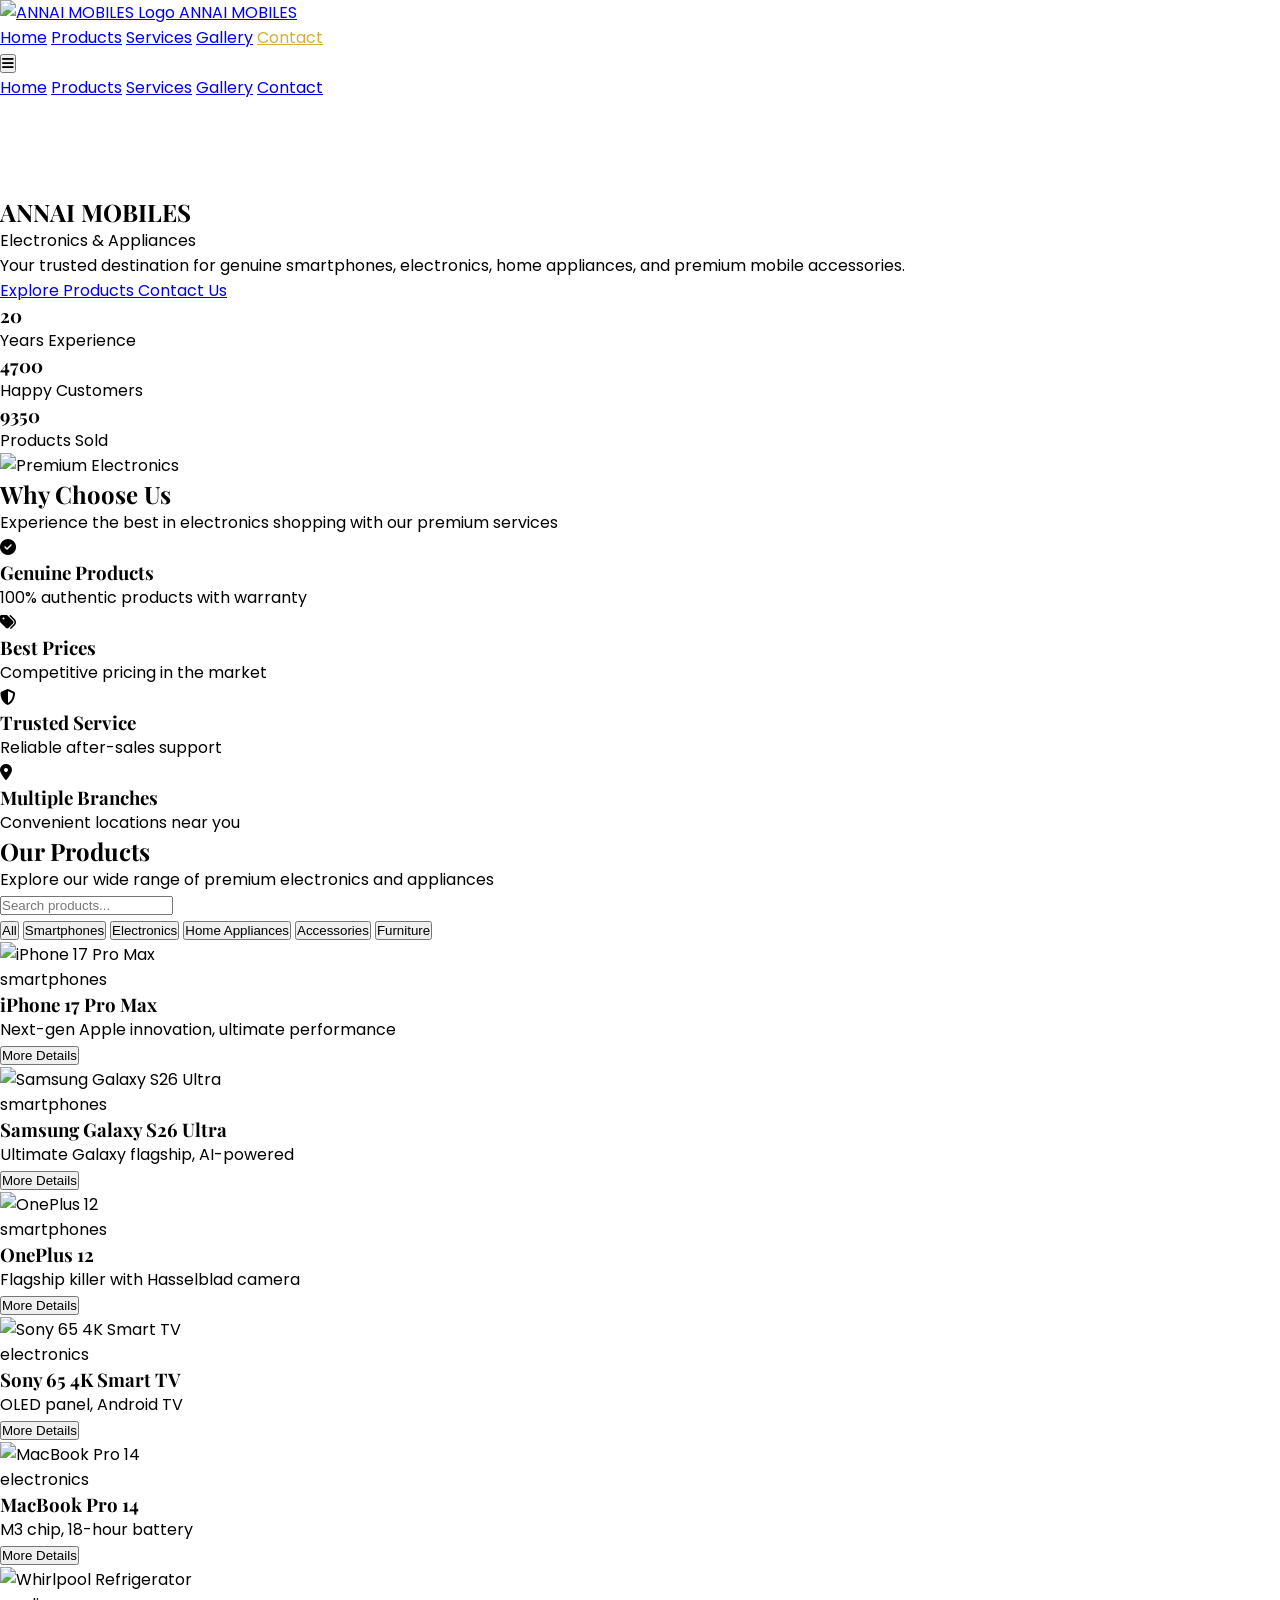
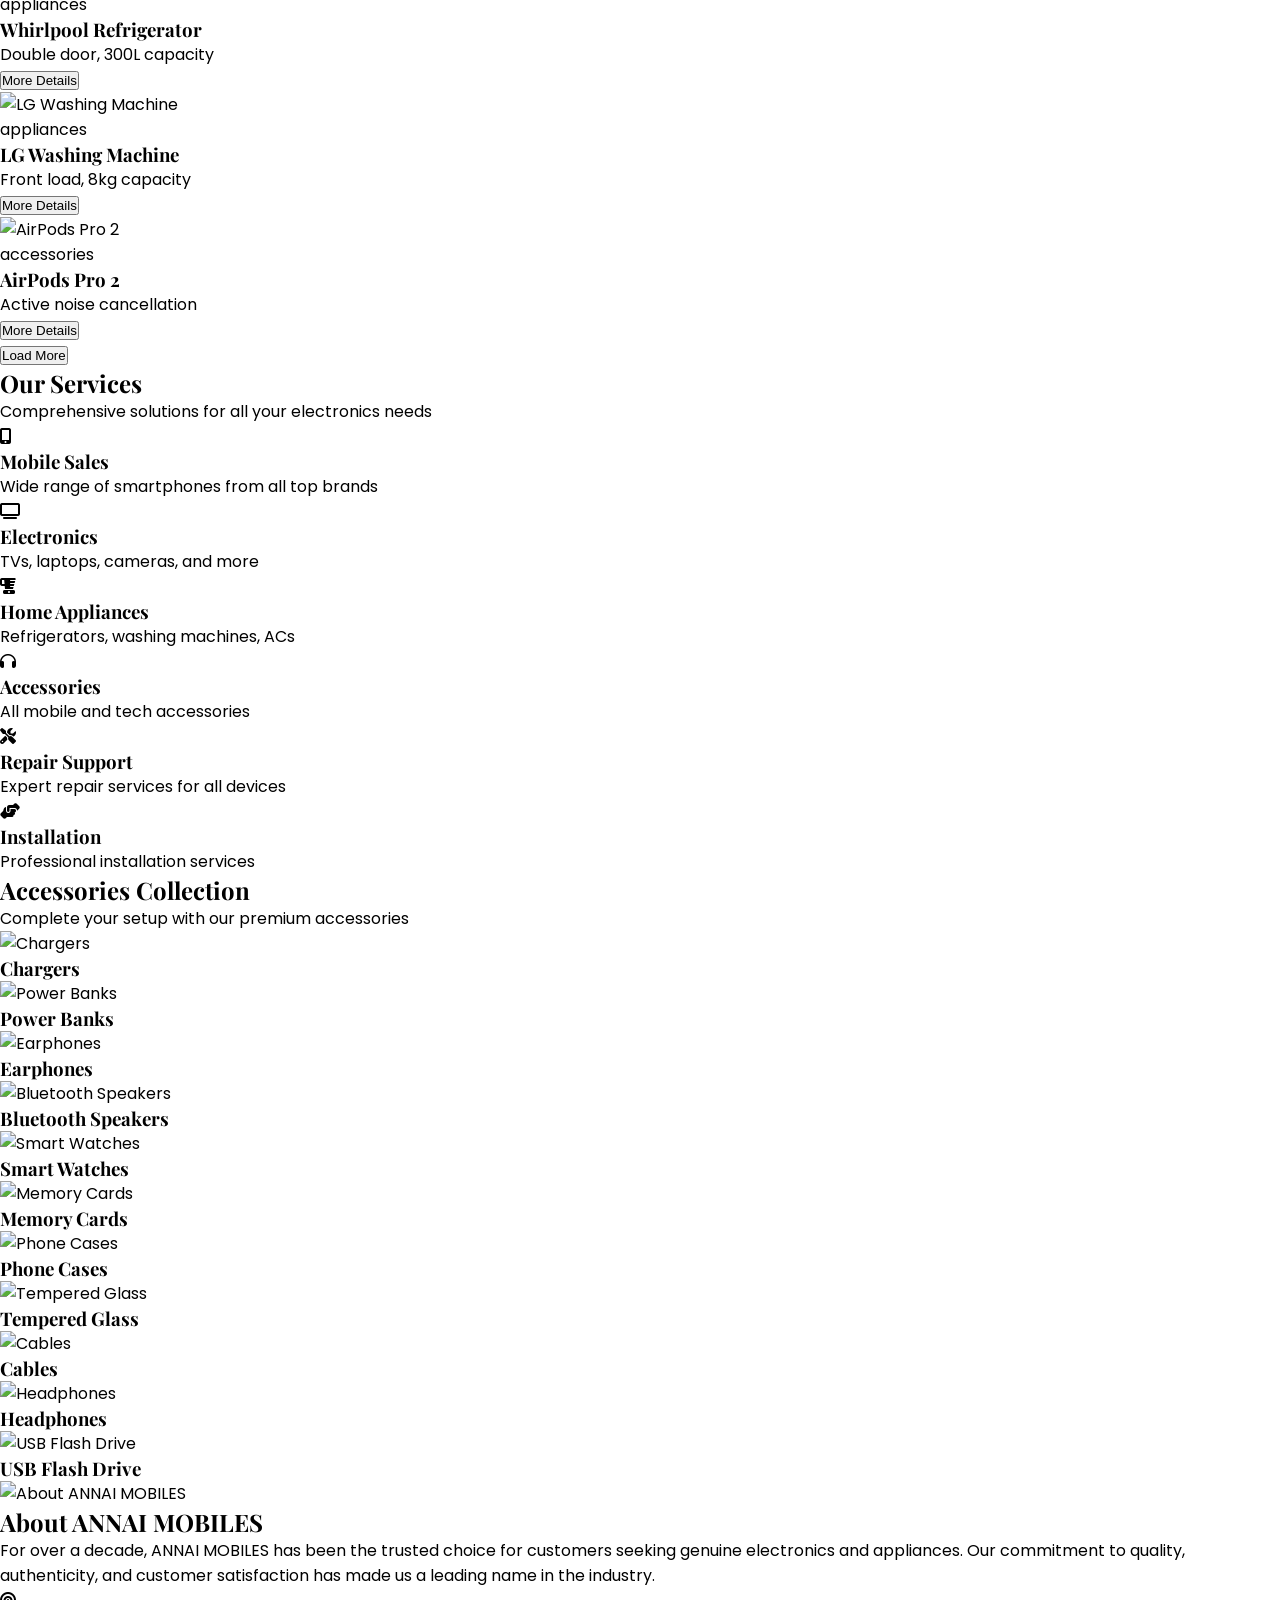
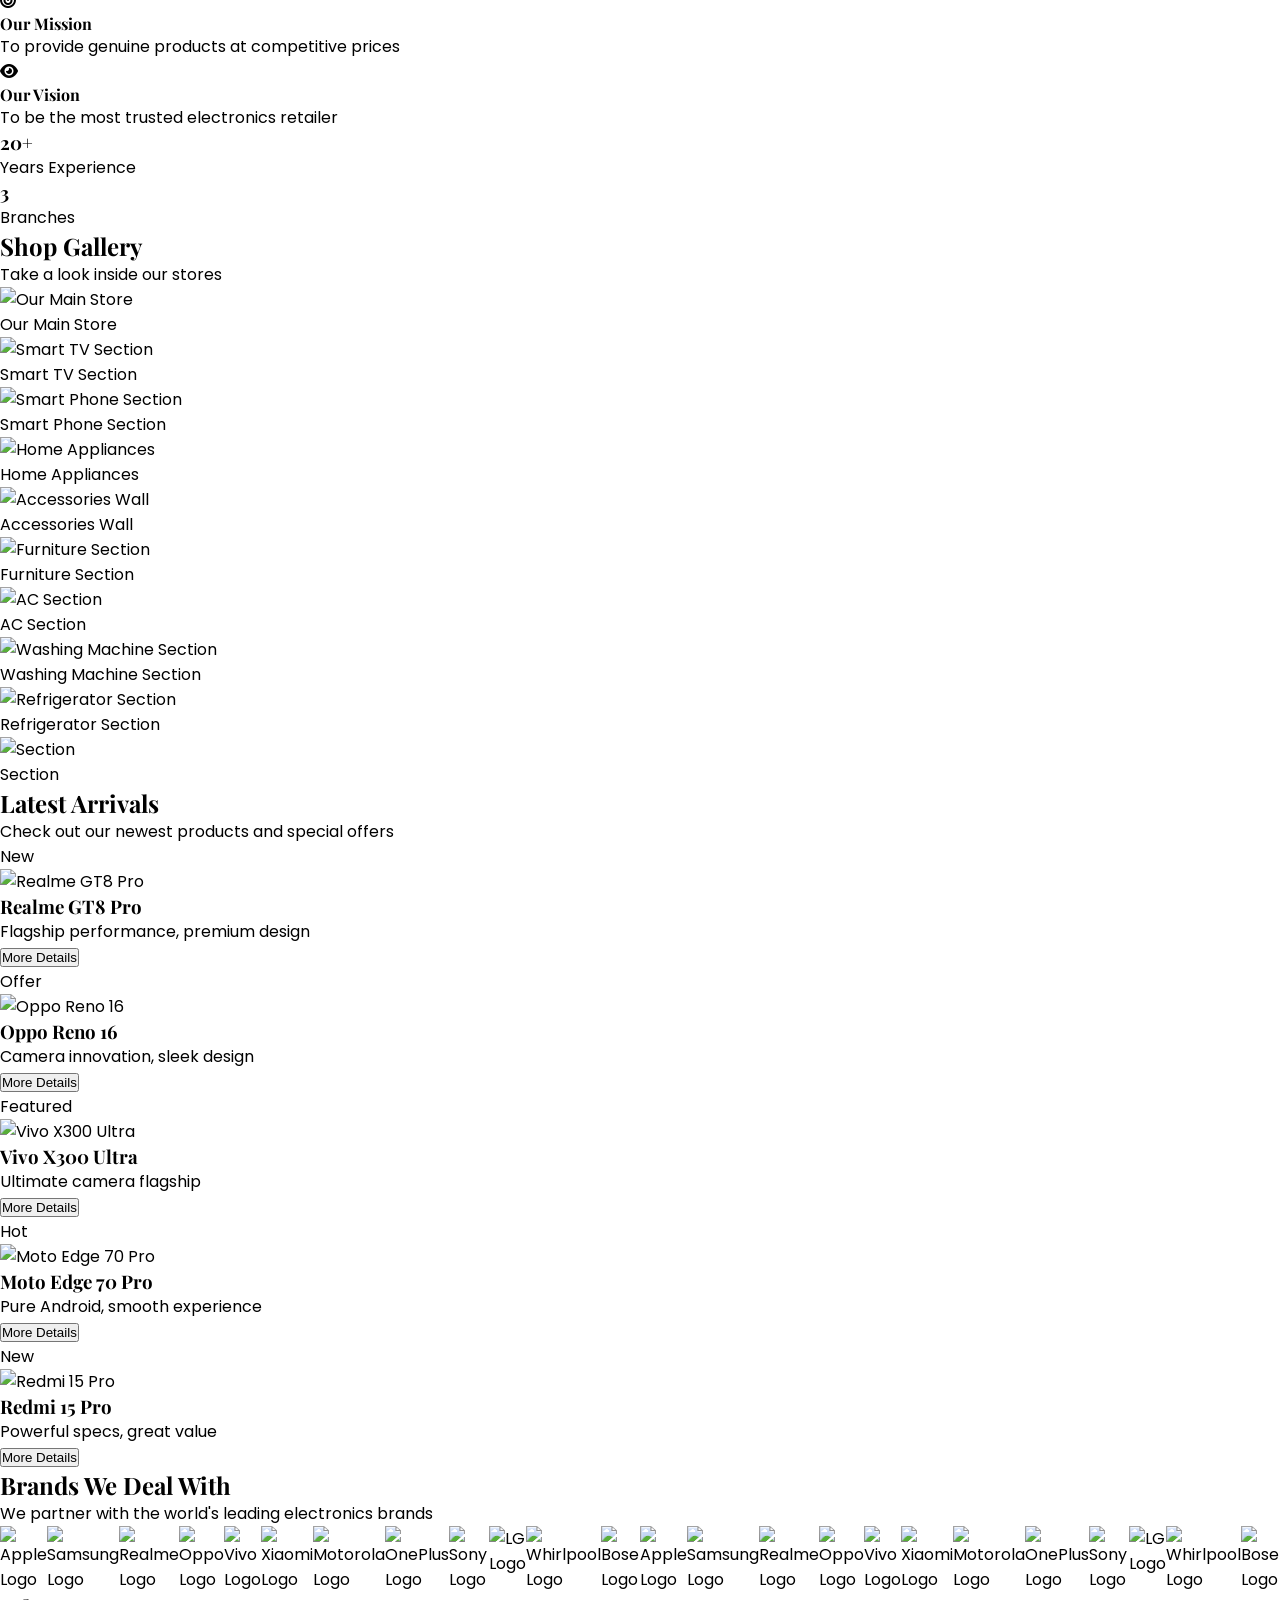
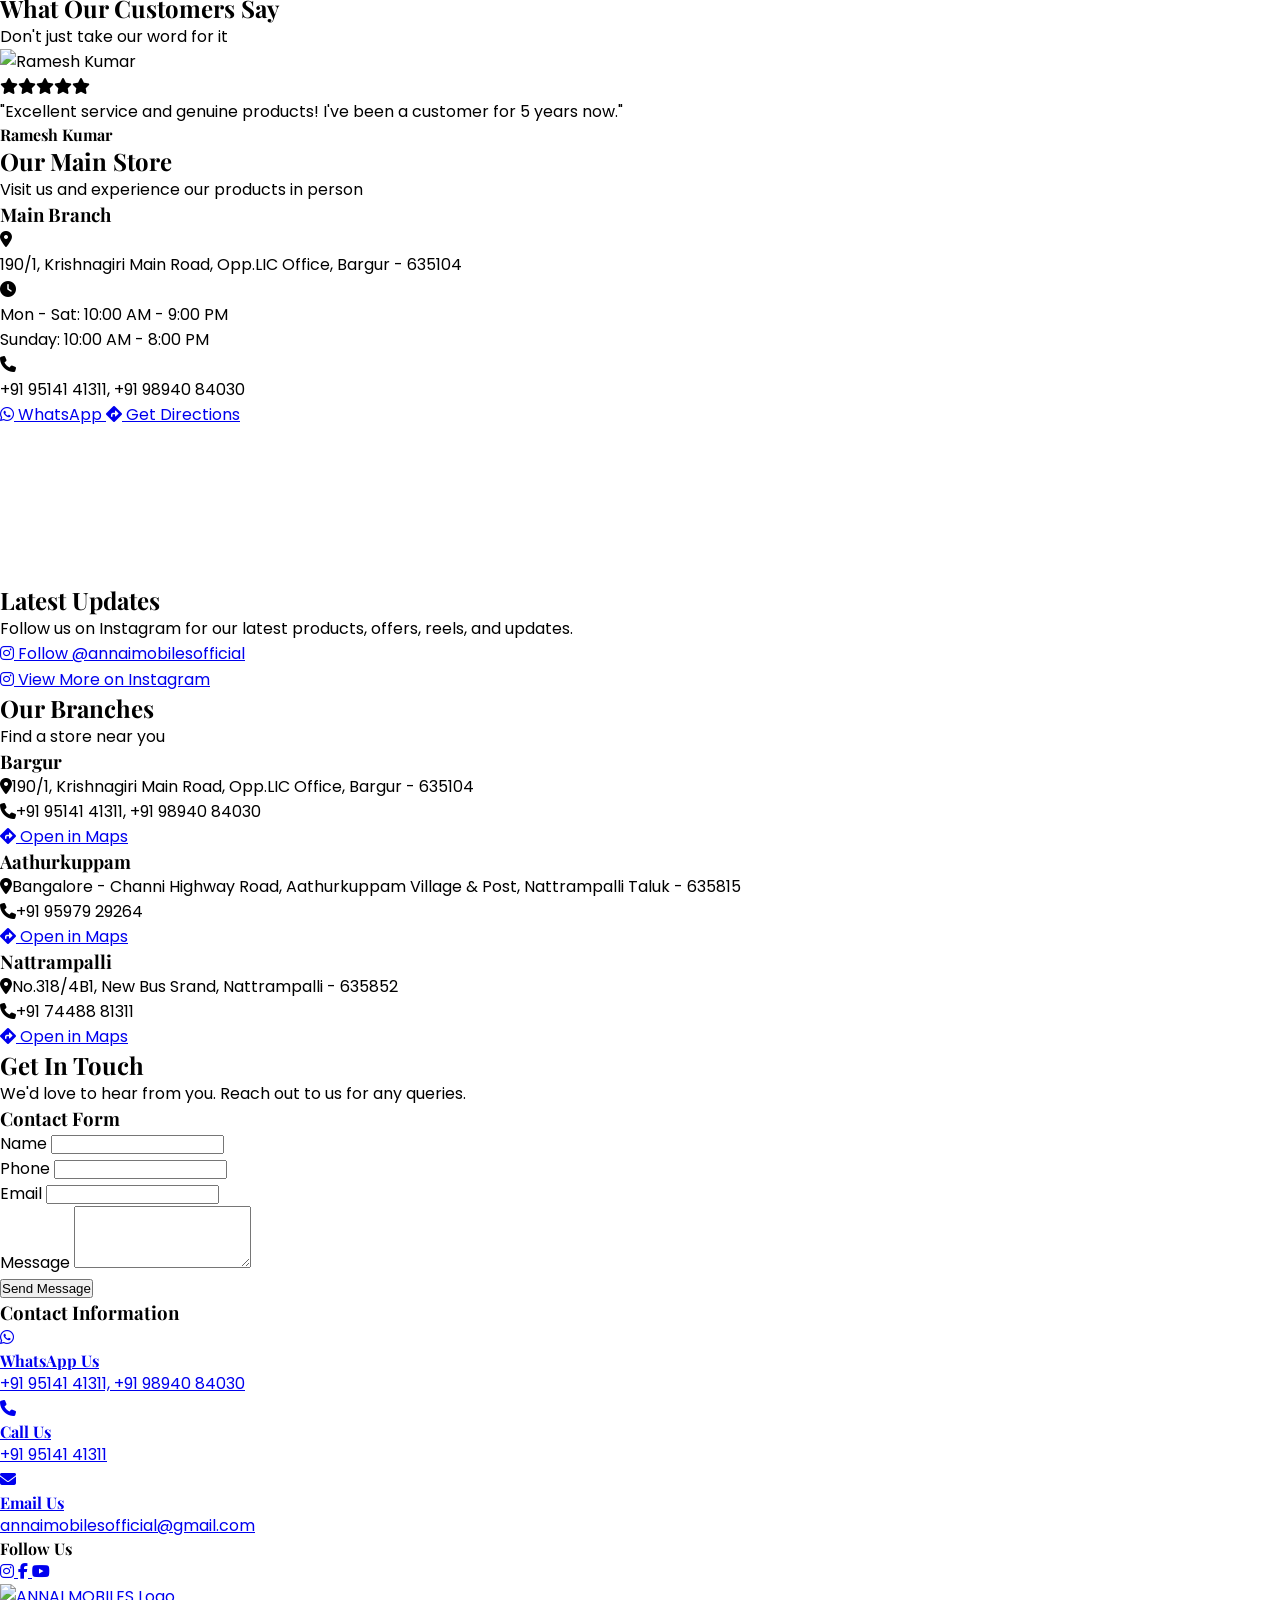
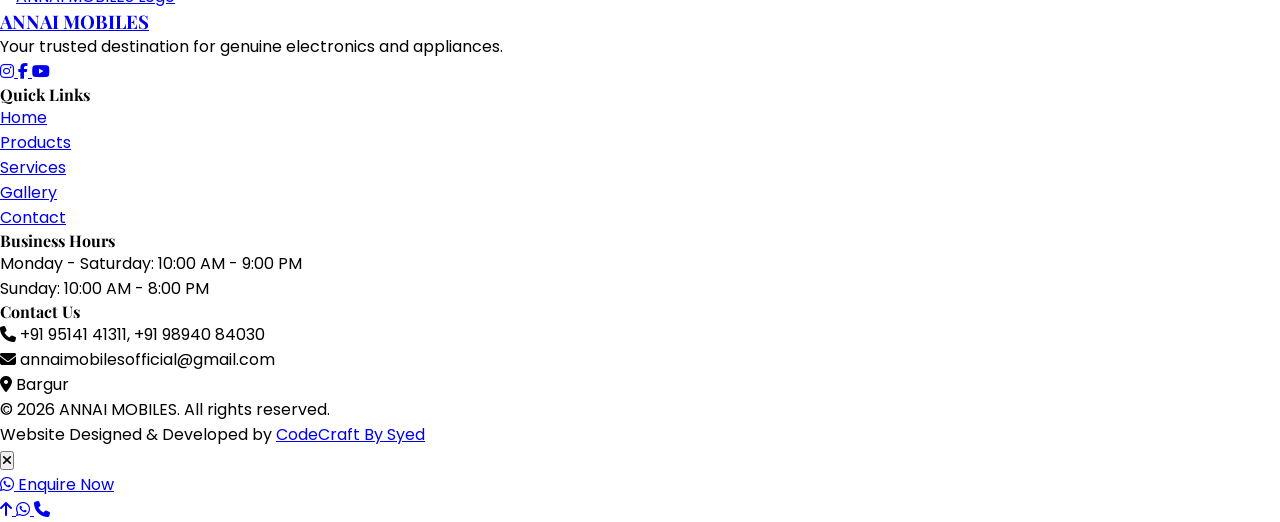
==== index.html @ a3be12f6 "Add files via upload" ====
<!DOCTYPE html>
<html lang="en">
<head>
    <meta charset="UTF-8">
    <meta name="viewport" content="width=device-width, initial-scale=1.0">
    <title>ANNAI MOBILES | Best Smartphones, Electronics & Home Appliances in Bargur</title>
    <meta name="description" content="ANNAI MOBILES is your trusted destination in Bargur for genuine smartphones, electronics, home appliances, furniture, and premium mobile accessories. Visit us today or contact us for the best deals!">
    <meta name="keywords" content="ANNAI MOBILES, smartphones, electronics, home appliances, furniture, mobile accessories, Bargur, Tamil Nadu">
    <meta name="author" content="ANNAI MOBILES">
    <link rel="canonical" href="https://annaimobiles.in/">
    
    <!-- Open Graph (Facebook) Meta Tags -->
    <meta property="og:title" content="ANNAI MOBILES | Best Smartphones, Electronics & Home Appliances in Bargur">
    <meta property="og:description" content="ANNAI MOBILES is your trusted destination in Bargur for genuine smartphones, electronics, home appliances, furniture, and premium mobile accessories.">
    <meta property="og:image" content="https://annaimobiles.in/assets/images/logo/logo.png">
    <meta property="og:url" content="https://annaimobiles.in/">
    <meta property="og:type" content="website">
    <meta property="og:site_name" content="ANNAI MOBILES">
    
    <!-- Twitter Card Meta Tags -->
    <meta name="twitter:card" content="summary_large_image">
    <meta name="twitter:title" content="ANNAI MOBILES | Best Smartphones, Electronics & Home Appliances in Bargur">
    <meta name="twitter:description" content="ANNAI MOBILES is your trusted destination in Bargur for genuine smartphones, electronics, home appliances, furniture, and premium mobile accessories.">
    <meta name="twitter:image" content="https://annaimobiles.in/assets/images/logo/logo.png">
    
    <!-- Favicon Tags -->
    <link rel="icon" type="image/png" sizes="32x32" href="assets/images/icons/favicon.ico">
    <link rel="icon" type="image/png" sizes="16x16" href="assets/images/icons/favicon.ico">
    <link rel="shortcut icon" href="assets/images/icons/favicon.ico" type="image/x-icon">
    
    <!-- Tailwind CSS CDN -->
    <script src="https://cdn.tailwindcss.com"></script>

    <link rel="shortcut icon" href="assets/images/icons/favicon.ico" type="image/x-icon">
    
    <!-- Google Fonts -->
    <link rel="preconnect" href="https://fonts.googleapis.com">
    <link rel="preconnect" href="https://fonts.gstatic.com" crossorigin>
    <link href="https://fonts.googleapis.com/css2?family=Playfair+Display:wght@400;500;600;700&family=Poppins:wght@300;400;500;600;700&family=Montserrat:wght@300;400;500;600;700&display=swap" rel="stylesheet">
    
    <!-- AOS Animation -->
    <link href="https://unpkg.com/aos@2.3.1/dist/aos.css" rel="stylesheet">
    
    <!-- SweetAlert2 -->
    <script src="https://cdn.jsdelivr.net/npm/sweetalert2@11"></script>
    
    <!-- Font Awesome for Icons -->
    <link rel="stylesheet" href="https://cdnjs.cloudflare.com/ajax/libs/font-awesome/6.5.1/css/all.min.css">
    
    <!-- Custom CSS -->
    <link rel="stylesheet" href="assets/css/style.css">
    <link rel="stylesheet" href="assets/css/animations.css">
    <link rel="stylesheet" href="assets/css/responsive.css">
    
    <script>
        tailwind.config = {
            theme: {
                extend: {
                    colors: {
                        primary: '#0F4CFF',
                        secondary: '#FFFFFF',
                        accent: '#D4AF37',
                    },
                    fontFamily: {
                        'playfair': ['Playfair Display', 'serif'],
                        'poppins': ['Poppins', 'sans-serif'],
                        'montserrat': ['Montserrat', 'sans-serif'],
                    }
                }
            }
        }
    </script>
</head>
<body class="font-poppins text-gray-800 bg-white overflow-x-hidden">
    <!-- Preloader -->
    <div id="preloader" class="fixed inset-0 bg-white z-50 flex items-center justify-center">
        <div class="text-center">
            <div class="w-16 h-16 border-4 border-primary border-t-accent rounded-full animate-spin mx-auto mb-4"></div>
            <h2 class="font-playfair text-2xl text-primary">ANNAI MOBILES</h2>
        </div>
    </div>

    <!-- Sticky Navigation -->
    <nav id="navbar" class="fixed top-0 left-0 w-full z-40 transition-all duration-300 py-4 bg-primary/95 backdrop-blur-sm">
        <div class="max-w-7xl mx-auto px-4 sm:px-6 lg:px-8">
            <div class="flex items-center justify-between">
                <a href="#home" class="flex items-center gap-3">
                    <!-- Logo Image -->
                    <img src="assets/images/logo/logo.png" alt="ANNAI MOBILES Logo" class="w-10 h-10 sm:w-12 sm:h-12 rounded-full object-cover shadow-md">
                    <span class="font-playfair text-xl sm:text-2xl md:text-3xl font-bold text-white" id="logo-text">ANNAI MOBILES</span>
                </a>
                
                <!-- Desktop Menu -->
                <div class="hidden md:flex items-center gap-8">
                    <a href="#home" class="nav-link text-white font-medium hover:text-accent transition-colors">Home</a>
                    <a href="#products" class="nav-link text-white font-medium hover:text-accent transition-colors">Products</a>
                    <a href="#services" class="nav-link text-white font-medium hover:text-accent transition-colors">Services</a>
                    <a href="#gallery" class="nav-link text-white font-medium hover:text-accent transition-colors">Gallery</a>
                    <a href="#contact" class="nav-link text-white font-medium hover:text-accent transition-colors">Contact</a>
                </div>
                
                <!-- Mobile Hamburger -->
        <button id="hamburger" class="md:hidden text-white text-2xl" aria-label="Open mobile menu" aria-expanded="false">
            <i class="fas fa-bars"></i>
        </button>
            </div>
        </div>
        
        <!-- Mobile Menu -->
        <div id="mobile-menu" class="hidden md:hidden bg-white shadow-lg absolute top-full left-0 w-full">
            <div class="max-w-7xl mx-auto px-4 sm:px-6 lg:px-8 py-4 flex flex-col gap-4">
                <a href="#home" class="nav-link text-primary font-medium hover:text-accent transition-colors">Home</a>
                <a href="#products" class="nav-link text-primary font-medium hover:text-accent transition-colors">Products</a>
                <a href="#services" class="nav-link text-primary font-medium hover:text-accent transition-colors">Services</a>
                <a href="#gallery" class="nav-link text-primary font-medium hover:text-accent transition-colors">Gallery</a>
                <a href="#contact" class="nav-link text-primary font-medium hover:text-accent transition-colors">Contact</a>
            </div>
        </div>
    </nav>

    <!-- Hero Section -->
    <section id="home" class="min-h-screen flex items-center bg-gradient-to-br from-primary via-blue-800 to-blue-900 pt-20 sm:pt-24 lg:pt-28">
        <div class="max-w-7xl mx-auto px-4 sm:px-6 lg:px-8 py-16 sm:py-20 lg:py-24">
            <div class="grid grid-cols-1 lg:grid-cols-2 gap-10 lg:gap-16 items-center">
                <div data-aos="fade-up" data-aos-duration="800">
                    <h1 class="font-playfair text-3xl sm:text-4xl md:text-5xl lg:text-6xl xl:text-7xl font-bold text-white mb-4">ANNAI MOBILES</h1>
                    <p class="text-lg sm:text-xl md:text-2xl text-accent font-medium mb-4 sm:mb-6">Electronics & Appliances</p>
                    <p class="text-white/90 text-sm sm:text-base md:text-lg mb-6 sm:mb-8 max-w-xl">Your trusted destination for genuine smartphones, electronics, home appliances, and premium mobile accessories.</p>
                    <div class="flex flex-col sm:flex-row flex-wrap gap-3 sm:gap-4">
                        <a href="#products" class="w-full sm:w-auto px-6 sm:px-8 py-3 sm:py-4 bg-white text-primary font-semibold rounded-full hover:bg-accent hover:text-white transition-all shadow-lg text-center">
                            Explore Products
                        </a>
                        <a href="#contact" class="w-full sm:w-auto px-6 sm:px-8 py-3 sm:py-4 border-2 border-white text-white font-semibold rounded-full hover:bg-white hover:text-primary transition-all text-center">
                            Contact Us
                        </a>
                    </div>
                    
                    <!-- Statistics -->
                    <div class="grid grid-cols-3 gap-4 sm:gap-6 mt-10 sm:mt-12 lg:mt-16">
                        <div class="text-center">
                            <h3 class="text-2xl sm:text-3xl lg:text-4xl font-bold text-accent counter" data-target="20">0</h3>
                            <p class="text-white/80 text-xs sm:text-sm">Years Experience</p>
                        </div>
                        <div class="text-center">
                            <h3 class="text-2xl sm:text-3xl lg:text-4xl font-bold text-accent counter" data-target="5000">0</h3>
                            <p class="text-white/80 text-xs sm:text-sm">Happy Customers</p>
                        </div>
                        <div class="text-center">
                            <h3 class="text-2xl sm:text-3xl lg:text-4xl font-bold text-accent counter" data-target="10000">0</h3>
                            <p class="text-white/80 text-xs sm:text-sm">Products Sold</p>
                        </div>
                    </div>
                </div>
                
                <!-- Hero Image Placeholder -->
                <div data-aos="fade-left" data-aos-duration="800" class="relative">
                    <div class="bg-white/10 backdrop-blur-lg rounded-3xl p-6 sm:p-8 border border-white/20">
                        <img src="assets/images/hero/hero.png" alt="Premium Electronics" class="rounded-2xl w-full h-auto object-cover" loading="eager">
                    </div>
                </div>
            </div>
        </div>
    </section>

    <!-- Features Section -->
    <section id="features" class="py-16 sm:py-20 lg:py-24 bg-gray-50">
        <div class="max-w-7xl mx-auto px-4 sm:px-6 lg:px-8">
            <h2 data-aos="fade-up" class="font-playfair text-2xl sm:text-3xl md:text-4xl lg:text-5xl font-bold text-center mb-4">Why Choose Us</h2>
            <p data-aos="fade-up" data-aos-delay="100" class="text-gray-600 text-center mb-8 sm:mb-12 max-w-2xl mx-auto text-sm sm:text-base">Experience the best in electronics shopping with our premium services</p>
            
            <div class="grid grid-cols-1 sm:grid-cols-2 lg:grid-cols-4 gap-6 sm:gap-8">
                <div data-aos="zoom-in" data-aos-delay="0" class="bg-white p-8 rounded-2xl shadow-lg hover:shadow-xl transition-all hover:-translate-y-2">
                    <div class="w-16 h-16 bg-primary/10 rounded-full flex items-center justify-center mb-6 mx-auto">
                        <i class="fas fa-check-circle text-3xl text-primary"></i>
                    </div>
                    <h3 class="font-semibold text-xl text-center mb-2">Genuine Products</h3>
                    <p class="text-gray-600 text-center">100% authentic products with warranty</p>
                </div>
                
                <div data-aos="zoom-in" data-aos-delay="100" class="bg-white p-8 rounded-2xl shadow-lg hover:shadow-xl transition-all hover:-translate-y-2">
                    <div class="w-16 h-16 bg-primary/10 rounded-full flex items-center justify-center mb-6 mx-auto">
                        <i class="fas fa-tags text-3xl text-primary"></i>
                    </div>
                    <h3 class="font-semibold text-xl text-center mb-2">Best Prices</h3>
                    <p class="text-gray-600 text-center">Competitive pricing in the market</p>
                </div>
                
                <div data-aos="zoom-in" data-aos-delay="200" class="bg-white p-8 rounded-2xl shadow-lg hover:shadow-xl transition-all hover:-translate-y-2">
                    <div class="w-16 h-16 bg-primary/10 rounded-full flex items-center justify-center mb-6 mx-auto">
                        <i class="fas fa-shield-alt text-3xl text-primary"></i>
                    </div>
                    <h3 class="font-semibold text-xl text-center mb-2">Trusted Service</h3>
                    <p class="text-gray-600 text-center">Reliable after-sales support</p>
                </div>
                
                <div data-aos="zoom-in" data-aos-delay="300" class="bg-white p-8 rounded-2xl shadow-lg hover:shadow-xl transition-all hover:-translate-y-2">
                    <div class="w-16 h-16 bg-primary/10 rounded-full flex items-center justify-center mb-6 mx-auto">
                        <i class="fas fa-map-marker-alt text-3xl text-primary"></i>
                    </div>
                    <h3 class="font-semibold text-xl text-center mb-2">Multiple Branches</h3>
                    <p class="text-gray-600 text-center">Convenient locations near you</p>
                </div>
            </div>
        </div>
    </section>

    <!-- Products Section -->
    <section id="products" class="py-16 sm:py-20 lg:py-24">
        <div class="max-w-7xl mx-auto px-4 sm:px-6 lg:px-8">
            <h2 data-aos="fade-up" class="font-playfair text-2xl sm:text-3xl md:text-4xl lg:text-5xl font-bold text-center mb-4">Our Products</h2>
            <p data-aos="fade-up" data-aos-delay="100" class="text-gray-600 text-center mb-8 sm:mb-12 max-w-2xl mx-auto text-sm sm:text-base">Explore our wide range of premium electronics and appliances</p>
            
            <!-- Search and Filter -->
    <div class="flex flex-col gap-4 items-center mb-8 sm:mb-12">
        <label for="search-input" class="sr-only">Search products</label>
        <input type="text" id="search-input" placeholder="Search products..." class="w-full max-w-md px-5 py-2.5 sm:px-6 sm:py-3 border border-gray-300 rounded-full focus:outline-none focus:border-primary text-sm sm:text-base">
                <div class="flex gap-2 flex-wrap justify-center">
                    <button class="category-btn px-3 py-2 sm:px-6 sm:py-3 bg-primary text-white rounded-full font-medium text-xs sm:text-sm" data-category="all">All</button>
                    <button class="category-btn px-3 py-2 sm:px-6 sm:py-3 bg-gray-200 text-gray-700 rounded-full font-medium text-xs sm:text-sm hover:bg-primary hover:text-white transition-colors" data-category="smartphones">Smartphones</button>
                    <button class="category-btn px-3 py-2 sm:px-6 sm:py-3 bg-gray-200 text-gray-700 rounded-full font-medium text-xs sm:text-sm hover:bg-primary hover:text-white transition-colors" data-category="electronics">Electronics</button>
                    <button class="category-btn px-3 py-2 sm:px-6 sm:py-3 bg-gray-200 text-gray-700 rounded-full font-medium text-xs sm:text-sm hover:bg-primary hover:text-white transition-colors" data-category="appliances">Home Appliances</button>
                    <button class="category-btn px-3 py-2 sm:px-6 sm:py-3 bg-gray-200 text-gray-700 rounded-full font-medium text-xs sm:text-sm hover:bg-primary hover:text-white transition-colors" data-category="accessories">Accessories</button>
                    <button class="category-btn px-3 py-2 sm:px-6 sm:py-3 bg-gray-200 text-gray-700 rounded-full font-medium text-xs sm:text-sm hover:bg-primary hover:text-white transition-colors" data-category="furniture">Furniture</button>
                </div>
            </div>
            
            <!-- Products Grid -->
            <div id="products-grid" class="grid grid-cols-1 sm:grid-cols-2 md:grid-cols-2 lg:grid-cols-3 xl:grid-cols-4 gap-6 sm:gap-8">
                <!-- Products will be loaded dynamically -->
            </div>
        </div>
    </section>

    <!-- Services Section -->
    <section id="services" class="py-16 sm:py-20 lg:py-24 bg-gray-50">
        <div class="max-w-7xl mx-auto px-4 sm:px-6 lg:px-8">
            <h2 data-aos="fade-up" class="font-playfair text-2xl sm:text-3xl md:text-4xl lg:text-5xl font-bold text-center mb-4">Our Services</h2>
            <p data-aos="fade-up" data-aos-delay="100" class="text-gray-600 text-center mb-8 sm:mb-12 max-w-2xl mx-auto text-sm sm:text-base">Comprehensive solutions for all your electronics needs</p>
            
            <div class="grid grid-cols-1 sm:grid-cols-2 md:grid-cols-3 gap-6 sm:gap-8" id="services-grid">
                <!-- Services will be loaded dynamically -->
            </div>
        </div>
    </section>

    <!-- Accessories Section -->
    <section id="accessories" class="py-16 sm:py-20 lg:py-24">
        <div class="max-w-7xl mx-auto px-4 sm:px-6 lg:px-8">
            <h2 data-aos="fade-up" class="font-playfair text-2xl sm:text-3xl md:text-4xl lg:text-5xl font-bold text-center mb-4">Accessories Collection</h2>
            <p data-aos="fade-up" data-aos-delay="100" class="text-gray-600 text-center mb-8 sm:mb-12 max-w-2xl mx-auto text-sm sm:text-base">Complete your setup with our premium accessories</p>
            
            <div class="grid grid-cols-2 sm:grid-cols-3 md:grid-cols-4 lg:grid-cols-5 gap-4 sm:gap-6" id="accessories-grid">
                <!-- Accessories will be loaded dynamically -->
            </div>
        </div>
    </section>

    <!-- About Section -->
    <section id="about" class="py-16 sm:py-20 lg:py-24 bg-gray-50">
        <div class="max-w-7xl mx-auto px-4 sm:px-6 lg:px-8">
            <div class="grid grid-cols-1 lg:grid-cols-2 gap-8 lg:gap-12 items-center">
                <div data-aos="fade-right">
                    <img src="assets/images/hero/hero.png" alt="About ANNAI MOBILES" class="rounded-3xl shadow-xl w-full" loading="lazy">
                </div>
                <div data-aos="fade-left">
                    <h2 class="font-playfair text-4xl md:text-5xl font-bold mb-6">About ANNAI MOBILES</h2>
                    <p class="text-gray-600 mb-6">For over a decade, ANNAI MOBILES has been the trusted choice for customers seeking genuine electronics and appliances. Our commitment to quality, authenticity, and customer satisfaction has made us a leading name in the industry.</p>
                    
                    <div class="grid grid-cols-2 gap-6 mb-6">
                        <div class="bg-white p-6 rounded-2xl shadow">
                            <i class="fas fa-bullseye text-primary text-3xl mb-3"></i>
                            <h4 class="font-semibold mb-1">Our Mission</h4>
                            <p class="text-gray-600 text-sm">To provide genuine products at competitive prices</p>
                        </div>
                        <div class="bg-white p-6 rounded-2xl shadow">
                            <i class="fas fa-eye text-primary text-3xl mb-3"></i>
                            <h4 class="font-semibold mb-1">Our Vision</h4>
                            <p class="text-gray-600 text-sm">To be the most trusted electronics retailer</p>
                        </div>
                    </div>
                    
                    <div class="grid grid-cols-2 gap-4">
                        <div>
                            <h3 class="text-3xl font-bold text-primary">20+</h3>
                            <p class="text-gray-600">Years Experience</p>
                        </div>
                        <div>
                            <h3 class="text-3xl font-bold text-primary">3</h3>
                            <p class="text-gray-600">Branches</p>
                        </div>
                    </div>
                </div>
            </div>
        </div>
    </section>

    <!-- Shop Gallery Section -->
    <section id="gallery" class="py-16 sm:py-20 lg:py-24">
        <div class="max-w-7xl mx-auto px-4 sm:px-6 lg:px-8">
            <h2 data-aos="fade-up" class="font-playfair text-2xl sm:text-3xl md:text-4xl lg:text-5xl font-bold text-center mb-4">Shop Gallery</h2>
            <p data-aos="fade-up" data-aos-delay="100" class="text-gray-600 text-center mb-8 sm:mb-12 max-w-2xl mx-auto text-sm sm:text-base">Take a look inside our stores</p>
            
            <div id="gallery-grid" class="grid grid-cols-2 sm:grid-cols-3 md:grid-cols-3 gap-4 sm:gap-6">
                <!-- Gallery items will be loaded dynamically -->
            </div>
        </div>
    </section>

    <!-- Latest Arrivals -->
    <section id="latest" class="py-16 sm:py-20 lg:py-24">
        <div class="max-w-7xl mx-auto px-4 sm:px-6 lg:px-8">
            <h2 data-aos="fade-up" class="font-playfair text-2xl sm:text-3xl md:text-4xl lg:text-5xl font-bold text-center mb-4">Latest Arrivals</h2>
            <p data-aos="fade-up" data-aos-delay="100" class="text-gray-600 text-center mb-8 sm:mb-12 max-w-2xl mx-auto text-sm sm:text-base">Check out our newest products and special offers</p>
            
            <div id="latest-grid" class="grid grid-cols-1 sm:grid-cols-2 lg:grid-cols-4 gap-6 sm:gap-8">
                <!-- Latest products will be loaded dynamically -->
            </div>
        </div>
    </section>

    <!-- Brands We Deal With -->
    <section id="brands" class="py-16 sm:py-20 lg:py-24 bg-gray-50">
        <div class="max-w-7xl mx-auto px-4 sm:px-6 lg:px-8">
            <h2 data-aos="fade-up" class="font-playfair text-2xl sm:text-3xl md:text-4xl lg:text-5xl font-bold text-center mb-4">Brands We Deal With</h2>
            <p data-aos="fade-up" data-aos-delay="100" class="text-gray-600 text-center mb-8 sm:mb-12 max-w-2xl mx-auto text-sm sm:text-base">We partner with the world's leading electronics brands</p>
            
            <div data-aos="fade-up" class="brands-carousel">
                <div id="brands-carousel" class="brands-track">
                    <!-- Brands will be loaded dynamically -->
                </div>
            </div>
        </div>
    </section>

    <!-- Testimonials Section -->
    <section id="testimonials" class="py-16 sm:py-20 lg:py-24 bg-gray-50">
        <div class="max-w-7xl mx-auto px-4 sm:px-6 lg:px-8">
            <h2 data-aos="fade-up" class="font-playfair text-2xl sm:text-3xl md:text-4xl lg:text-5xl font-bold text-center mb-4">What Our Customers Say</h2>
            <p data-aos="fade-up" data-aos-delay="100" class="text-gray-600 text-center mb-8 sm:mb-12 max-w-2xl mx-auto text-sm sm:text-base">Don't just take our word for it</p>
            
            <div id="testimonials-container" class="max-w-4xl mx-auto">
                <!-- Testimonials will be loaded dynamically -->
            </div>
        </div>
    </section>

    <!-- Main Store & Google Maps -->
    <section id="store" class="py-16 sm:py-20 lg:py-24">
        <div class="max-w-7xl mx-auto px-4 sm:px-6 lg:px-8">
            <h2 data-aos="fade-up" class="font-playfair text-2xl sm:text-3xl md:text-4xl lg:text-5xl font-bold text-center mb-4">Our Main Store</h2>
            <p data-aos="fade-up" data-aos-delay="100" class="text-gray-600 text-center mb-8 sm:mb-12 max-w-2xl mx-auto text-sm sm:text-base">Visit us and experience our products in person</p>
            
            <div class="grid grid-cols-1 lg:grid-cols-2 gap-6 lg:gap-8">
                <div data-aos="fade-right">
                    <div class="bg-white p-8 rounded-2xl shadow-xl">
                        <h3 class="font-playfair text-2xl font-bold mb-6">Main Branch</h3>
                        <div class="space-y-4 mb-8">
                            <div class="flex items-start gap-4">
                                <i class="fas fa-map-marker-alt text-primary mt-1"></i>
                                <p class="text-gray-600">190/1, Krishnagiri Main Road, Opp.LIC Office, Bargur - 635104</p>
                            </div>
                            <div class="flex items-start gap-4">
                                <i class="fas fa-clock text-primary mt-1"></i>
                                <p class="text-gray-600">Mon - Sat: 10:00 AM - 9:00 PM<br>Sunday: 10:00 AM - 8:00 PM</p>
                            </div>
                            <div class="flex items-start gap-4">
                                <i class="fas fa-phone text-primary mt-1"></i>
                                <p class="text-gray-600">+91 95141 41311, +91 98940 84030</p>
                            </div>
                        </div>
                        <div class="flex gap-4 flex-wrap">
                            <a href="https://wa.me/919514141311" target="_blank" class="px-6 py-3 bg-green-500 text-white rounded-full font-medium hover:bg-green-600 transition-colors flex items-center gap-2">
                                <i class="fab fa-whatsapp"></i> WhatsApp
                            </a>
                            <a href="https://maps.app.goo.gl/ZAqwKr7KmD9yRcPWA" target="_blank" class="px-6 py-3 bg-primary text-white rounded-full font-medium hover:bg-blue-700 transition-colors flex items-center gap-2">
                                <i class="fas fa-directions"></i> Get Directions
                            </a>
                        </div>
                    </div>
                </div>
                
                <div data-aos="fade-left">
                    <div class="rounded-2xl overflow-hidden shadow-xl h-96">
                        <iframe 
                            src="https://www.google.com/maps/embed?pb=!1m18!1m12!1m3!1d243.41173280226167!2d78.35581986515975!3d12.543448516018195!2m3!1f0!2f0!3f0!3m2!1i1024!2i768!4f13.1!3m3!1m2!1s0x3bac4bc2d2843043%3A0x7f2e770f6546c0fb!2sAnnai%20Mobiles%20Electronics%20%26%20Appliances%20-%20Bargur!5e0!3m2!1sen!2sin!4v1783780580022!5m2!1sen!2sin"
                            width="100%" 
                            height="100%" 
                            style="border:0;" 
                            allowfullscreen="" 
                            loading="lazy"
                            referrerpolicy="strict-origin-when-cross-origin"
                            title="Google Maps">
                        </iframe>
                    </div>
                </div>
            </div>
        </div>
    </section>

    <!-- Latest Updates Instagram Section -->
    <section id="instagram" class="py-16 sm:py-20 lg:py-24 bg-gray-50">
        <div class="max-w-7xl mx-auto px-4 sm:px-6 lg:px-8">
            <h2 data-aos="fade-up" class="font-playfair text-2xl sm:text-3xl md:text-4xl lg:text-5xl font-bold text-center mb-4">Latest Updates</h2>
            <p data-aos="fade-up" data-aos-delay="100" class="text-gray-600 text-center mb-8 sm:mb-12 max-w-2xl mx-auto text-sm sm:text-base">Follow us on Instagram for our latest products, offers, reels, and updates.</p>

            <div data-aos="fade-up" class="flex justify-center mb-6">
                <a href="https://www.instagram.com/annaimobilesofficial/" target="_blank" rel="noopener noreferrer" class="inline-flex items-center gap-2 px-5 py-3 bg-gradient-to-r from-pink-500 via-purple-500 to-orange-500 text-white font-semibold rounded-full shadow-lg hover:shadow-xl transition-all">
                    <i class="fab fa-instagram"></i>
                    Follow @annaimobilesofficial
                </a>
            </div>

            <div data-aos="fade-up" class="grid grid-cols-1 md:grid-cols-2 gap-6 max-w-6xl mx-auto">
                <div class="bg-white rounded-3xl shadow-lg p-3 sm:p-4">
                    <blockquote class="instagram-media" data-instgrm-permalink="https://www.instagram.com/reel/Dah_SoJBoU7/" data-instgrm-version="14" style="background:#FFF; border:0; border-radius:3px; box-shadow:0 0 1px 0 rgba(0,0,0,0.5),0 1px 10px 0 rgba(0,0,0,0.15); margin:1px; max-width:540px; min-width:260px; padding:0; width:99.375%; width:-webkit-calc(100% - 2px); width:calc(100% - 2px);"></blockquote>
                </div>
                <div class="bg-white rounded-3xl shadow-lg p-3 sm:p-4">
                    <blockquote class="instagram-media" data-instgrm-permalink="https://www.instagram.com/reel/DakE57dSJKK/" data-instgrm-version="14" style="background:#FFF; border:0; border-radius:3px; box-shadow:0 0 1px 0 rgba(0,0,0,0.5),0 1px 10px 0 rgba(0,0,0,0.15); margin:1px; max-width:540px; min-width:260px; padding:0; width:99.375%; width:-webkit-calc(100% - 2px); width:calc(100% - 2px);"></blockquote>
                </div>
                <div class="bg-white rounded-3xl shadow-lg p-3 sm:p-4">
                    <blockquote class="instagram-media" data-instgrm-permalink="https://www.instagram.com/reel/DahhmBzR_ZU/?utm_source=ig_embed&amp;utm_campaign=loading" data-instgrm-version="14" style="background:#FFF; border:0; border-radius:3px; box-shadow:0 0 1px 0 rgba(0,0,0,0.5),0 1px 10px 0 rgba(0,0,0,0.15); margin:1px; max-width:540px; min-width:260px; padding:0; width:99.375%; width:-webkit-calc(100% - 2px); width:calc(100% - 2px);"></blockquote>
                </div>
                <div class="bg-white rounded-3xl shadow-lg p-3 sm:p-4">
                    <blockquote class="instagram-media" data-instgrm-permalink="https://www.instagram.com/reel/DacW5M_BUwf/?utm_source=ig_embed&amp;utm_campaign=loading" data-instgrm-version="14" style="background:#FFF; border:0; border-radius:3px; box-shadow:0 0 1px 0 rgba(0,0,0,0.5),0 1px 10px 0 rgba(0,0,0,0.15); margin:1px; max-width:540px; min-width:260px; padding:0; width:99.375%; width:-webkit-calc(100% - 2px); width:calc(100% - 2px);"></blockquote>
                </div>
            </div>

            <div class="text-center mt-6">
                <a href="https://www.instagram.com/annaimobilesofficial/" target="_blank" rel="noopener noreferrer" class="inline-flex items-center gap-2 px-6 py-3 bg-primary text-white rounded-full font-semibold hover:bg-blue-700 transition-colors">
                    <i class="fab fa-instagram"></i>
                    View More on Instagram
                </a>
            </div>
        </div>
    </section>

    <!-- Branches Section -->
    <section id="branches" class="py-16 sm:py-20 lg:py-24">
        <div class="max-w-7xl mx-auto px-4 sm:px-6 lg:px-8">
            <h2 data-aos="fade-up" class="font-playfair text-2xl sm:text-3xl md:text-4xl lg:text-5xl font-bold text-center mb-4">Our Branches</h2>
            <p data-aos="fade-up" data-aos-delay="100" class="text-gray-600 text-center mb-8 sm:mb-12 max-w-2xl mx-auto text-sm sm:text-base">Find a store near you</p>
            
            <div id="branches-grid" class="grid grid-cols-1 md:grid-cols-3 gap-6 sm:gap-8">
                <!-- Branches will be loaded dynamically -->
            </div>
        </div>
    </section>

    <!-- Contact Section -->
    <section id="contact" class="py-16 sm:py-20 lg:py-24 bg-gray-50">
        <div class="max-w-7xl mx-auto px-4 sm:px-6 lg:px-8">
            <h2 data-aos="fade-up" class="font-playfair text-2xl sm:text-3xl md:text-4xl lg:text-5xl font-bold text-center mb-4">Get In Touch</h2>
            <p data-aos="fade-up" data-aos-delay="100" class="text-gray-600 text-center mb-8 sm:mb-12 max-w-2xl mx-auto text-sm sm:text-base">We'd love to hear from you. Reach out to us for any queries.</p>
            
            <div class="grid grid-cols-1 lg:grid-cols-2 gap-8 lg:gap-12 max-w-6xl mx-auto">
                <div data-aos="fade-right">
                    <div class="bg-white p-8 rounded-2xl shadow-xl">
                        <h3 class="font-playfair text-2xl font-bold mb-6">Contact Form</h3>
                        <form id="contact-form" class="space-y-6">
                            <div>
                                <label class="block text-gray-700 font-medium mb-2">Name</label>
                                <input type="text" name="name" required class="w-full px-4 py-3 border border-gray-300 rounded-xl focus:outline-none focus:border-primary">
                            </div>
                            <div>
                                <label class="block text-gray-700 font-medium mb-2">Phone</label>
                                <input type="tel" name="phone" required class="w-full px-4 py-3 border border-gray-300 rounded-xl focus:outline-none focus:border-primary">
                            </div>
                            <div>
                                <label class="block text-gray-700 font-medium mb-2">Email</label>
                                <input type="email" name="email" required class="w-full px-4 py-3 border border-gray-300 rounded-xl focus:outline-none focus:border-primary">
                            </div>
                            <div>
                                <label class="block text-gray-700 font-medium mb-2">Message</label>
                                <textarea name="message" rows="4" required class="w-full px-4 py-3 border border-gray-300 rounded-xl focus:outline-none focus:border-primary resize-none"></textarea>
                            </div>
                            <button type="submit" class="w-full py-4 bg-primary text-white font-semibold rounded-xl hover:bg-blue-700 transition-colors">
                                Send Message
                            </button>
                        </form>
                    </div>
                </div>
                
                <div data-aos="fade-left">
                    <div class="bg-white p-8 rounded-2xl shadow-xl">
                        <h3 class="font-playfair text-2xl font-bold mb-6">Contact Information</h3>
                        <div class="space-y-6">
                            <a href="https://wa.me/919514141311" target="_blank" class="flex items-center gap-4 p-4 bg-green-50 rounded-xl hover:bg-green-100 transition-colors">
                                <div class="w-12 h-12 bg-green-500 rounded-full flex items-center justify-center">
                                    <i class="fab fa-whatsapp text-white text-xl"></i>
                                </div>
                                <div>
                                    <h4 class="font-semibold">WhatsApp Us</h4>
                                    <p class="text-gray-600">+91 95141 41311, +91 98940 84030</p>
                                </div>
                            </a>
                            <a href="tel:+919514141311" class="flex items-center gap-4 p-4 bg-blue-50 rounded-xl hover:bg-blue-100 transition-colors">
                                <div class="w-12 h-12 bg-primary rounded-full flex items-center justify-center">
                                    <i class="fas fa-phone text-white text-xl"></i>
                                </div>
                                <div>
                                    <h4 class="font-semibold">Call Us</h4>
                                    <p class="text-gray-600">+91 95141 41311</p>
                                </div>
                            </a>
                            <a href="mailto:annaimobilesofficial@gmail.com" class="flex items-center gap-4 p-4 bg-orange-50 rounded-xl hover:bg-orange-100 transition-colors">
                                <div class="w-12 h-12 bg-orange-500 rounded-full flex items-center justify-center">
                                    <i class="fas fa-envelope text-white text-xl"></i>
                                </div>
                                <div>
                                    <h4 class="font-semibold">Email Us</h4>
                                    <p class="text-gray-600">annaimobilesofficial@gmail.com</p>
                                </div>
                            </a>
                        </div>
                        
                        <div class="mt-8">
                            <h4 class="font-semibold mb-4">Follow Us</h4>
                            <div class="flex gap-4">
                                <a href="https://www.instagram.com/annaimobilesofficial" class="w-12 h-12 bg-gray-100 rounded-full flex items-center justify-center hover:bg-primary hover:text-white transition-colors">
                                    <i class="fab fa-instagram text-xl"></i>
                                </a>
                                <a href="https://www.facebook.com/profile.php?id=61585254545173" class="w-12 h-12 bg-gray-100 rounded-full flex items-center justify-center hover:bg-primary hover:text-white transition-colors">
                                    <i class="fab fa-facebook-f text-xl"></i>
                                </a>
                                <a href="https://www.youtube.com/@annaimobilesofficial" class="w-12 h-12 bg-gray-100 rounded-full flex items-center justify-center hover:bg-primary hover:text-white transition-colors">
                                    <i class="fab fa-youtube text-xl"></i>
                                </a>
                            </div>
                        </div>
                    </div>
                </div>
            </div>
        </div>
    </section>

    <!-- Footer -->
    <footer class="bg-gray-900 text-white py-16 sm:py-20">
        <div class="max-w-7xl mx-auto px-4 sm:px-6 lg:px-8">
            <div class="grid grid-cols-1 md:grid-cols-2 lg:grid-cols-4 gap-8 lg:gap-12 mb-12">
                <div>
                    <!-- Logo with Text -->
                    <a href="#home" class="flex items-center gap-3 mb-4">
                        <img src="assets/images/logo/logo.png" alt="ANNAI MOBILES Logo" class="w-10 h-10 sm:w-12 sm:h-12 rounded-full object-cover shadow-md">
                        <h3 class="font-playfair text-2xl font-bold">ANNAI MOBILES</h3>
                    </a>
                    <p class="text-gray-400 mb-6 text-sm sm:text-base">Your trusted destination for genuine electronics and appliances.</p>
                    <div class="flex gap-4">
                        <a href="https://www.instagram.com/annaimobilesofficial" class="w-10 h-10 bg-gray-800 rounded-full flex items-center justify-center hover:bg-primary transition-colors">
                            <i class="fab fa-instagram"></i>
                        </a>
                        <a href="https://www.facebook.com/profile.php?id=61585254545173" class="w-10 h-10 bg-gray-800 rounded-full flex items-center justify-center hover:bg-primary transition-colors">
                            <i class="fab fa-facebook-f"></i>
                        </a>
                        <a href="https://www.youtube.com/@annaimobilesofficial" class="w-10 h-10 bg-gray-800 rounded-full flex items-center justify-center hover:bg-primary transition-colors">
                            <i class="fab fa-youtube"></i>
                        </a>
                    </div>
                </div>
                
                <div>
                    <h4 class="font-semibold text-lg mb-4">Quick Links</h4>
                    <ul class="space-y-3 text-sm sm:text-base">
                        <li><a href="#home" class="text-gray-400 hover:text-white transition-colors">Home</a></li>
                        <li><a href="#products" class="text-gray-400 hover:text-white transition-colors">Products</a></li>
                        <li><a href="#services" class="text-gray-400 hover:text-white transition-colors">Services</a></li>
                        <li><a href="#gallery" class="text-gray-400 hover:text-white transition-colors">Gallery</a></li>
                        <li><a href="#contact" class="text-gray-400 hover:text-white transition-colors">Contact</a></li>
                    </ul>
                </div>
                
                <div>
                    <h4 class="font-semibold text-lg mb-4">Business Hours</h4>
                    <ul class="space-y-3 text-gray-400 text-sm sm:text-base">
                        <li>Monday - Saturday: 10:00 AM - 9:00 PM</li>
                        <li>Sunday: 10:00 AM - 8:00 PM</li>
                    </ul>
                </div>
                
                <div>
                    <h4 class="font-semibold text-lg mb-4">Contact Us</h4>
                    <ul class="space-y-3 text-gray-400 text-sm sm:text-base">
                        <li><i class="fas fa-phone mr-2"></i> +91 95141 41311, +91 98940 84030</li>
                        <li><i class="fas fa-envelope mr-2"></i> annaimobilesofficial@gmail.com</li>
                        <li><i class="fas fa-map-marker-alt mr-2"></i> Bargur</li>
                    </ul>
                </div>
            </div>
            
            <div class="border-t border-gray-800 pt-8 text-center flex flex-col sm:flex-row justify-center items-center gap-2">
                <p class="text-gray-400 text-xs sm:text-sm">© 2026 ANNAI MOBILES. All rights reserved.</p>
                <p class="text-gray-400 text-xs sm:text-sm">
                    Website Designed & Developed by 
                    <a href="credits.html" class="text-accent hover:text-white transition-colors font-medium">
                        CodeCraft By Syed
                    </a>
                </p>
            </div>
        </div>
    </footer>

    <!-- Product Details Modal -->
    <div id="product-modal" class="fixed inset-0 z-50 hidden items-center justify-center bg-black/70 backdrop-blur-sm p-3 sm:p-4" role="dialog" aria-modal="true" aria-labelledby="modal-title">
        <div class="bg-white rounded-2xl sm:rounded-3xl max-w-2xl w-full max-h-[90vh] overflow-y-auto shadow-2xl">
            <div class="relative">
                <button id="close-modal" class="absolute top-3 right-3 sm:top-4 sm:right-4 w-9 h-9 sm:w-10 sm:h-10 bg-gray-100 rounded-full flex items-center justify-center hover:bg-gray-200 transition-colors z-10" aria-label="Close product details modal">
                    <i class="fas fa-times text-gray-600"></i>
                </button>
                <img id="modal-image" src="" alt="" class="w-full h-56 sm:h-72 object-cover rounded-t-2xl sm:rounded-t-3xl">
            </div>
            <div class="p-5 sm:p-8">
                <span id="modal-category" class="text-xs font-semibold text-primary uppercase tracking-wider"></span>
                <h2 id="modal-title" class="font-playfair text-2xl sm:text-3xl font-bold mt-2 mb-4"></h2>
                <p id="modal-description" class="text-gray-600 mb-6 text-sm sm:text-base"></p>
                <div class="flex flex-wrap gap-4">
                    <a href="https://wa.me/919514141311" target="_blank" class="flex-1 px-5 sm:px-6 py-3 bg-green-500 text-white rounded-xl font-semibold hover:bg-green-600 transition-colors text-center flex items-center justify-center gap-2">
                        <i class="fab fa-whatsapp"></i> Enquire Now
                    </a>
                </div>
            </div>
        </div>
    </div>

    <!-- Floating Buttons -->
    <div class="fixed bottom-4 right-4 sm:bottom-6 sm:right-6 z-30 flex flex-col gap-3 sm:gap-4">
        <a href="#home" id="scroll-top" class="w-12 h-12 sm:w-14 sm:h-14 bg-primary text-white rounded-full flex items-center justify-center shadow-lg hover:bg-blue-700 transition-all opacity-0 translate-y-10">
            <i class="fas fa-arrow-up text-lg sm:text-xl"></i>
        </a>
        <a href="https://wa.me/919514141311" target="_blank" class="w-12 h-12 sm:w-14 sm:h-14 bg-green-500 text-white rounded-full flex items-center justify-center shadow-lg hover:bg-green-600 transition-all">
            <i class="fab fa-whatsapp text-xl sm:text-2xl"></i>
        </a>
        <a href="tel:+919514141311" class="w-12 h-12 sm:w-14 sm:h-14 bg-primary text-white rounded-full flex items-center justify-center shadow-lg hover:bg-blue-700 transition-all">
            <i class="fas fa-phone text-lg sm:text-xl"></i>
        </a>
    </div>

    <!-- JSON-LD Structured Data -->
    <script type="application/ld+json">
    {
      "@context": "https://schema.org",
      "@graph": [
        {
          "@type": "Organization",
          "name": "ANNAI MOBILES",
          "url": "https://annaimobiles.in/",
          "logo": "https://annaimobiles.in/assets/images/logo/logo.png",
          "sameAs": [
            "https://www.instagram.com/annaimobilesofficial",
            "https://www.facebook.com/profile.php?id=61585254545173",
            "https://www.youtube.com/@annaimobilesofficial"
          ]
        },
        {
          "@type": "LocalBusiness",
          "name": "ANNAI MOBILES",
          "description": "Your trusted destination in Bargur for genuine smartphones, electronics, home appliances, furniture, and premium mobile accessories.",
          "address": {
            "@type": "PostalAddress",
            "streetAddress": "190/1, Krishnagiri Main Road, Opp. LIC Office",
            "addressLocality": "Bargur",
            "addressRegion": "Tamil Nadu",
            "postalCode": "635104",
            "addressCountry": "IN"
          },
          "telephone": "+919514141311",
          "email": "annaimobilesofficial@gmail.com",
          "url": "https://annaimobiles.in/",
          "image": "https://annaimobiles.in/assets/images/logo/logo.png",
          "geo": {
            "@type": "GeoCoordinates",
            "latitude": 12.5434485,
            "longitude": 78.3558199
          },
          "openingHours": [
            "Mo-Sa 10:00-21:00",
            "Su 10:00-20:00"
          ],
          "priceRange": "$$",
          "areaServed": "Bargur, Tamil Nadu",
          "sameAs": [
            "https://www.instagram.com/annaimobilesofficial",
            "https://www.facebook.com/profile.php?id=61585254545173",
            "https://www.youtube.com/@annaimobilesofficial"
          ]
        }
      ]
    }
    </script>

    <!-- Scripts -->
    <script async defer src="https://www.instagram.com/embed.js"></script>
    <script src="https://unpkg.com/aos@2.3.1/dist/aos.js"></script>
    <script src="assets/js/aos-init.js"></script>
    <script src="assets/js/preloader.js"></script>
    <script src="assets/js/modal.js"></script>
    <script src="assets/js/navbar.js"></script>
    <script src="assets/js/products.js"></script>
    <script src="assets/js/search.js"></script>
    <script src="assets/js/services.js"></script>
    <script src="assets/js/accessories.js"></script>
    <script src="assets/js/latest-products.js"></script>
    <script src="assets/js/brands.js"></script>
    <script src="assets/js/testimonials.js"></script>
    <script src="assets/js/branches.js"></script>
    <script src="assets/js/email.js"></script>
    <script src="assets/js/gallery.js"></script>
    <script src="assets/js/main.js"></script>
    
    <!-- Website Designed & Developed by CodeCraft By Syed - https://codecraftbysyed-portfolio.vercel.app/ -->
</body>
</html>
---- assets/css/style.css ----
* {
    margin: 0;
    padding: 0;
    box-sizing: border-box;
}

html {
    scroll-behavior: smooth;
}

body {
    font-family: 'Poppins', 'Montserrat', sans-serif;
    overflow-x: hidden;
}

h1, h2, h3, h4, h5, h6 {
    font-family: 'Playfair Display', serif;
}

#navbar.scrolled {
    background: #0F4CFF !important;
    box-shadow: 0 4px 6px -1px rgb(0 0 0 / 0.1);
    padding-top: 0.5rem !important;
    padding-bottom: 0.5rem !important;
}

.nav-link.active {
    color: #D4AF37 !important;
}

.product-card {
    transition: all 0.3s ease;
}

.product-card:hover {
    transform: translateY(-10px);
    box-shadow: 0 20px 25px -5px rgb(0 0 0 / 0.1), 0 8px 10px -6px rgb(0 0 0 / 0.1);
}

.category-btn.active {
    background-color: #0F4CFF;
    color: white;
}

#scroll-top.visible {
    opacity: 1;
    transform: translateY(0);
}

.testimonial-slide {
    display: none;
}

.testimonial-slide.active {
    display: block;
}

/* Preloader styles */
#preloader {
    transition: opacity 0.5s ease;
}

/* Ensure hero section has proper padding for navbar */
#home {
    padding-top: 6rem !important;
}

@media (max-width: 640px) {
    #home {
        padding-top: 5rem !important;
    }
}
---- assets/css/animations.css ----
@keyframes fadeIn {
    from {
        opacity: 0;
        transform: translateY(20px);
    }
    to {
        opacity: 1;
        transform: translateY(0);
    }
}

@keyframes spin {
    from {
        transform: rotate(0deg);
    }
    to {
        transform: rotate(360deg);
    }
}

.animate-spin {
    animation: spin 1s linear infinite;
}

/* Brand Carousel */
@keyframes scroll {
    0% {
        transform: translateX(0);
    }
    100% {
        transform: translateX(-50%);
    }
}

.brands-carousel {
    display: flex;
    overflow: hidden;
    width: 100%;
    position: relative;
}

.brands-carousel .brands-track {
    display: flex;
    animation: scroll 30s linear infinite;
    animation-play-state: running;
}

.brands-carousel:hover .brands-track {
    animation-play-state: paused;
}
---- assets/css/responsive.css ----
/* Mobile-first responsive styles */

/* Ensure all grids are responsive */
@media (max-width: 768px) {
    #products-grid,
    #gallery-grid,
    #branches-grid {
        grid-template-columns: 1fr !important;
    }

    #accessories-grid {
        grid-template-columns: repeat(2, 1fr) !important;
    }
}

/* Mobile menu full width */
#mobile-menu {
    width: 100%;
}
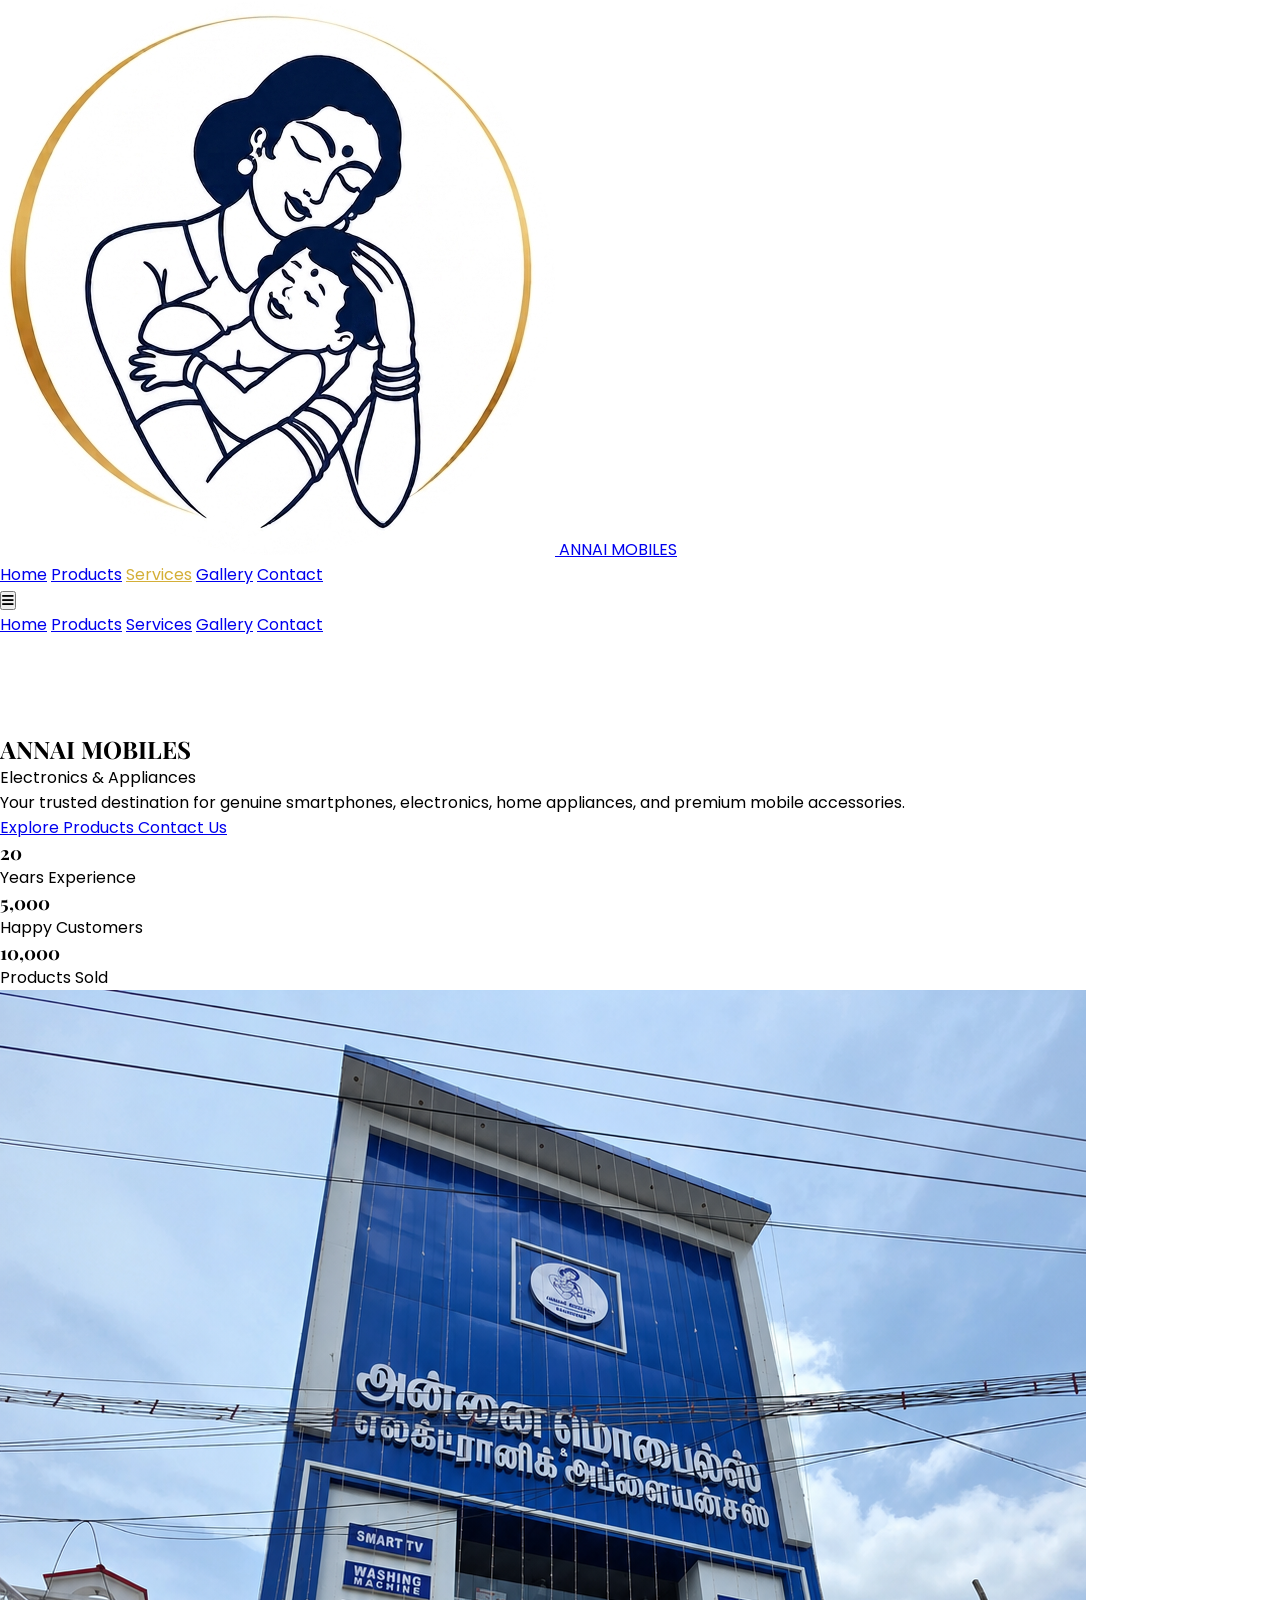
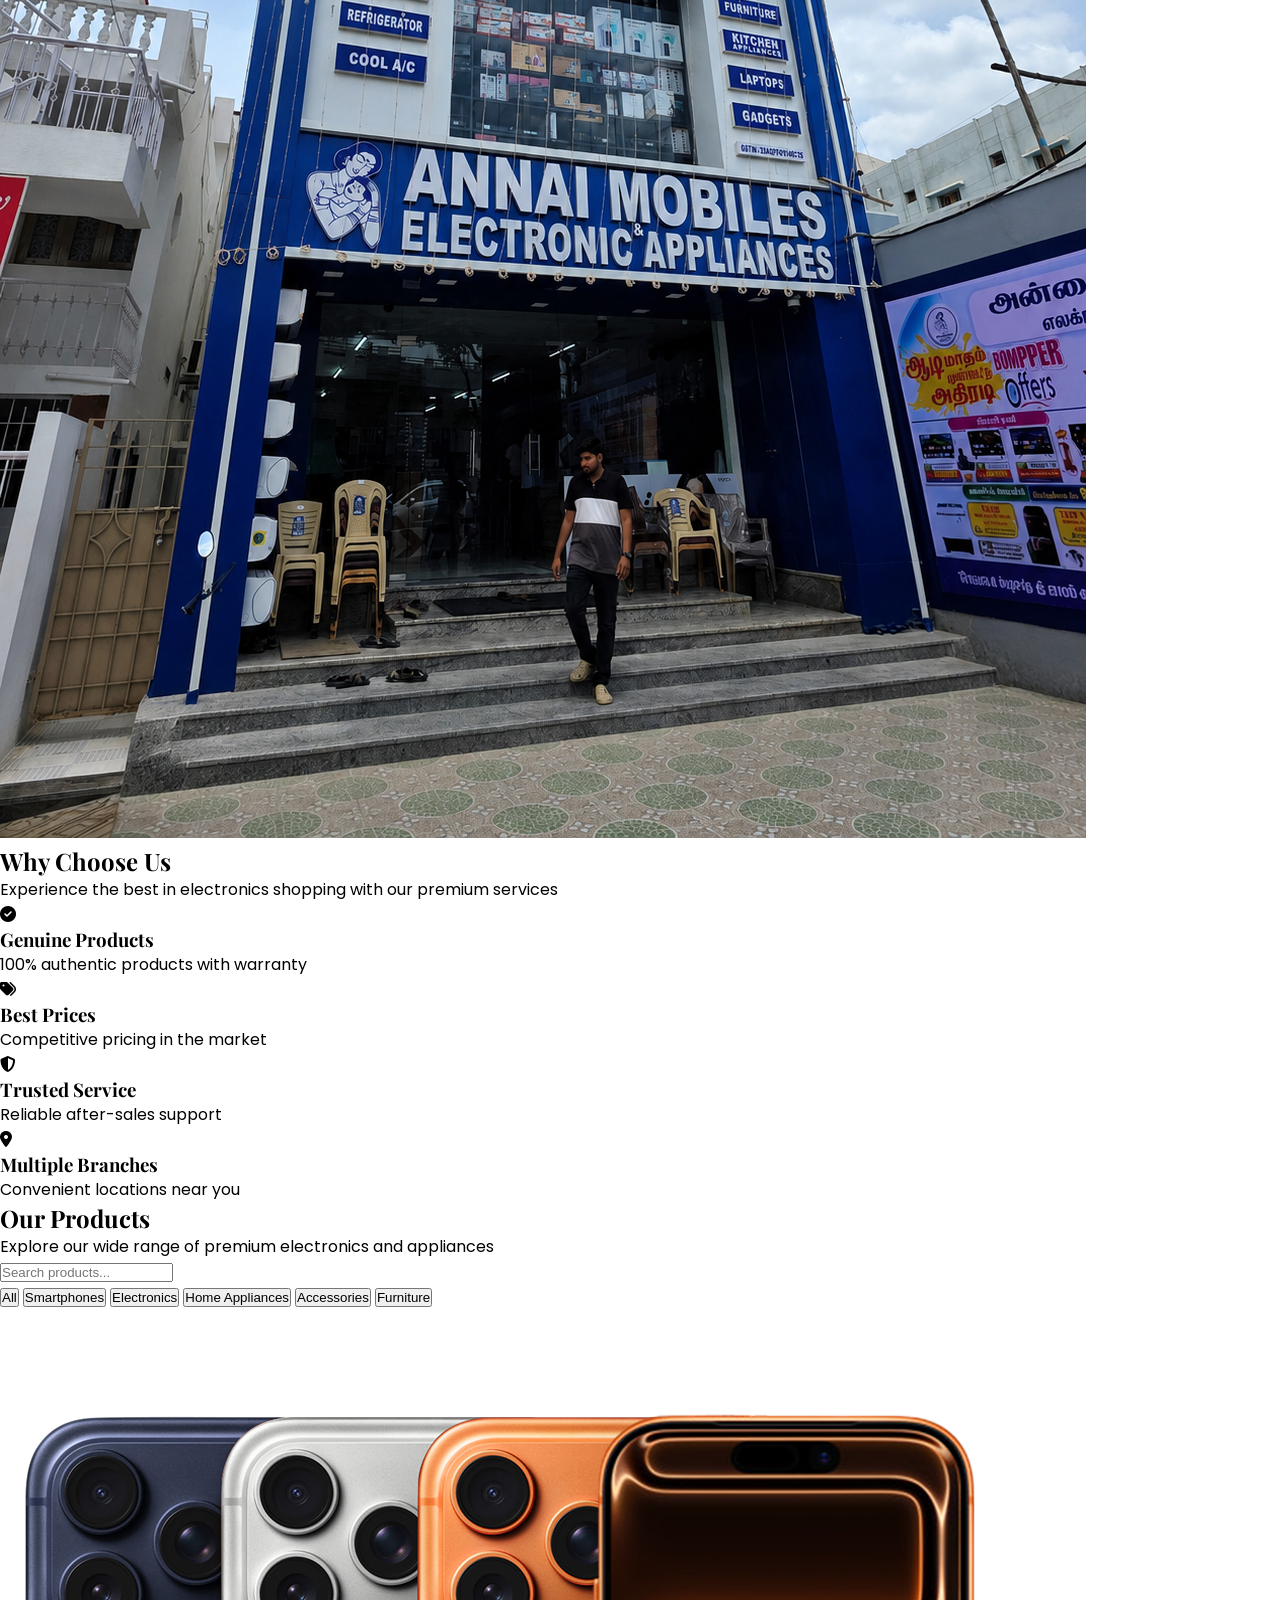
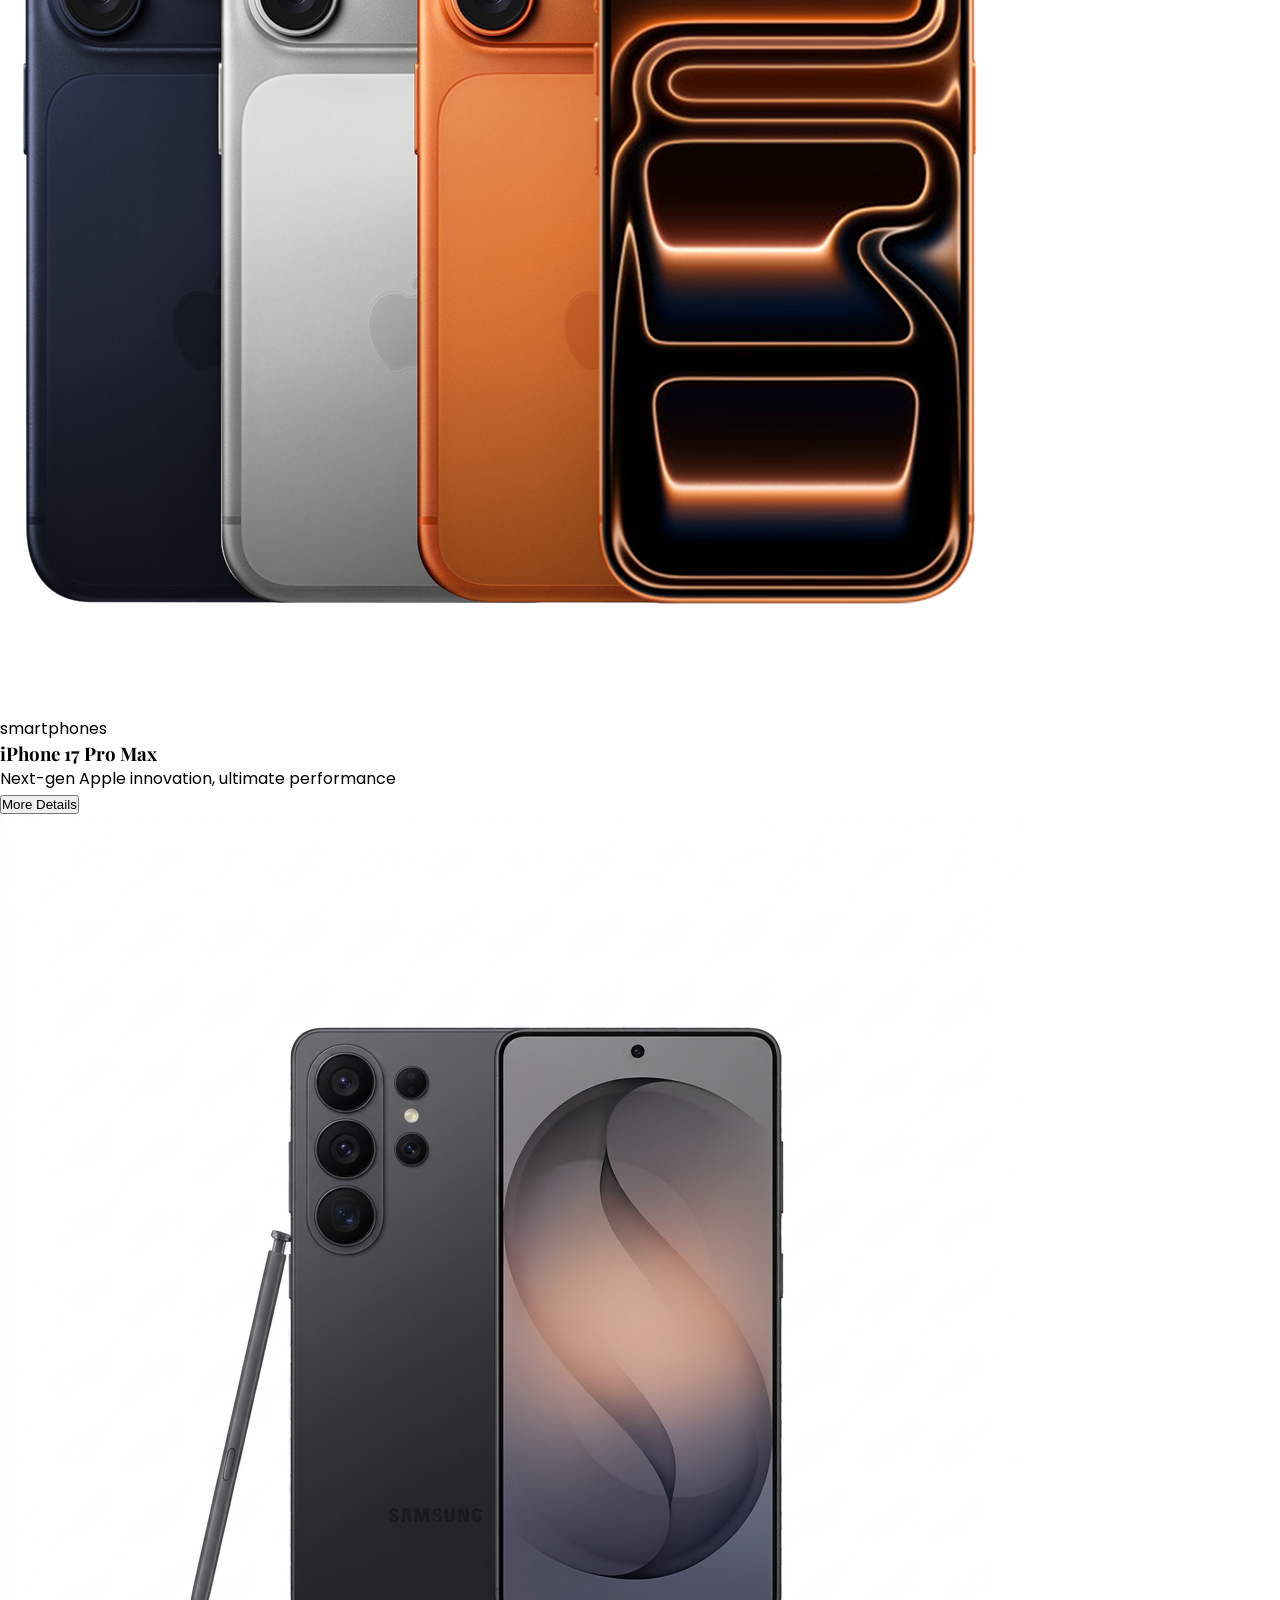
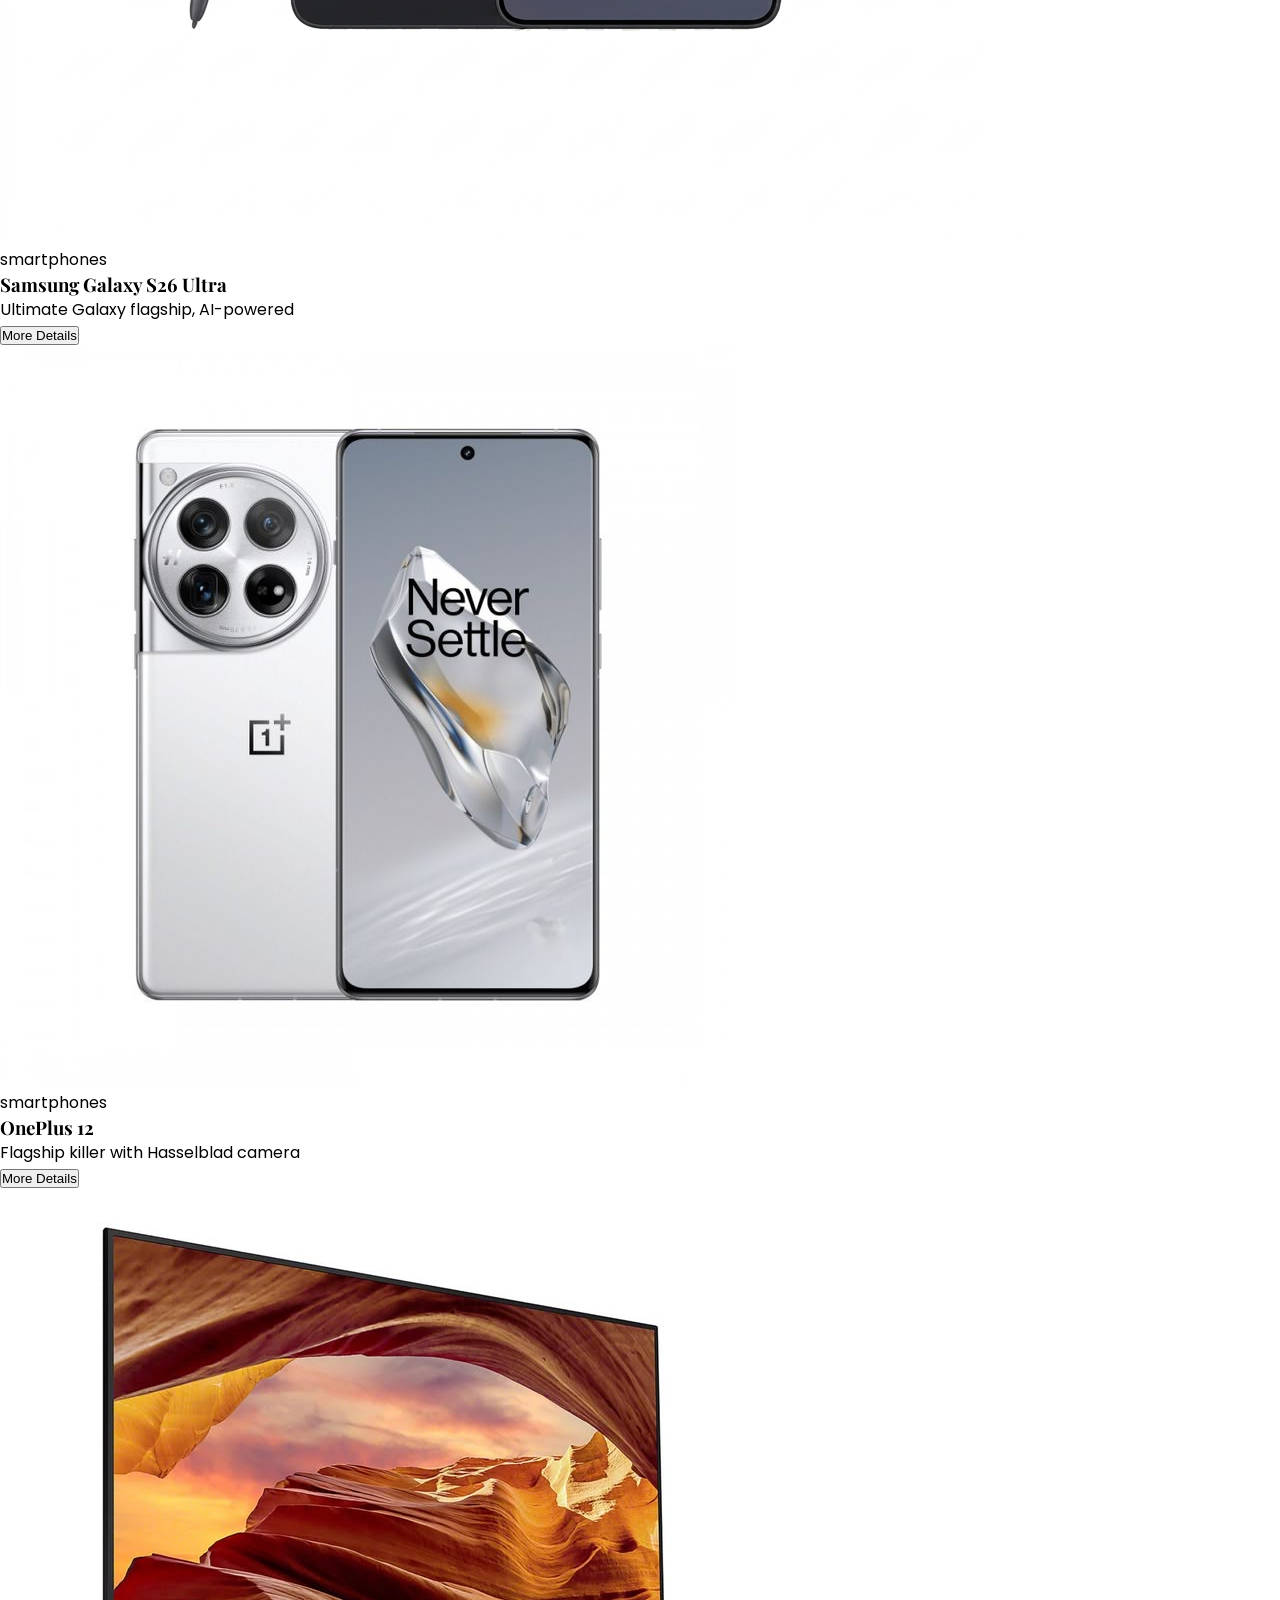
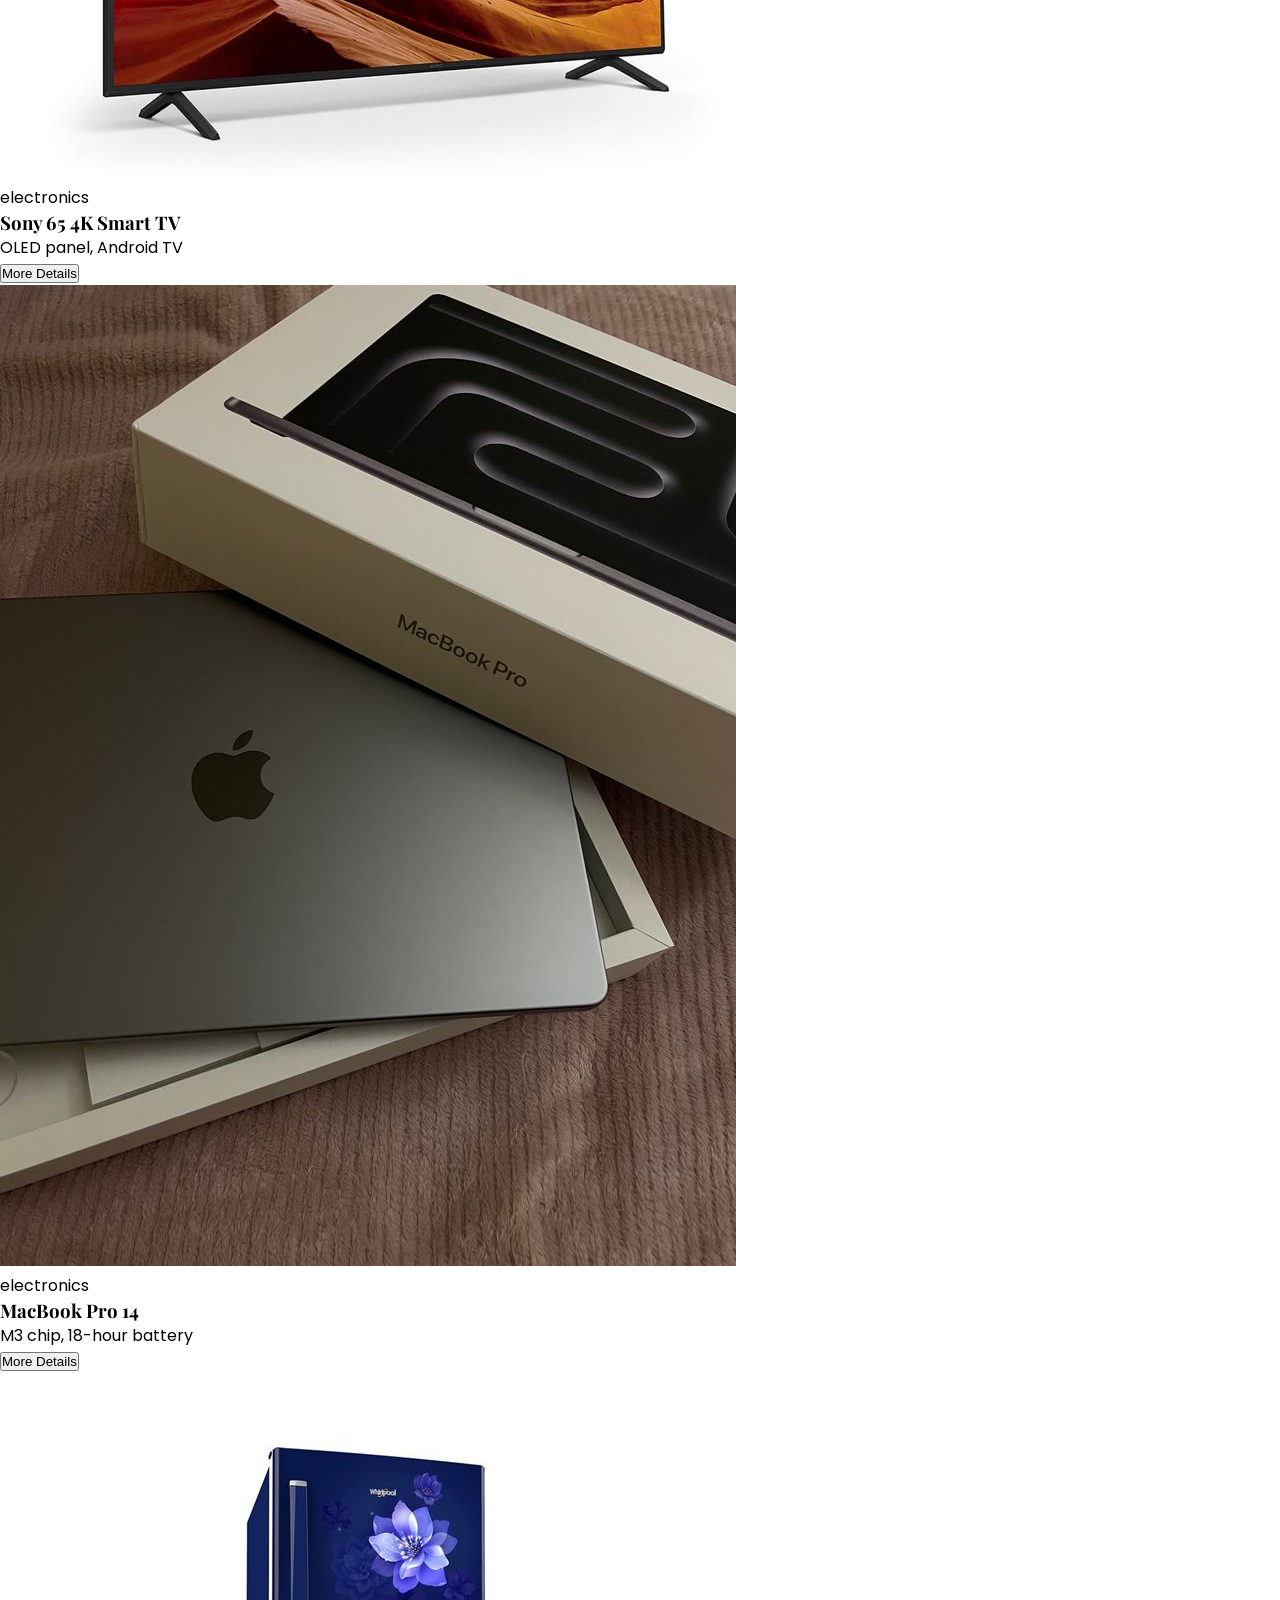
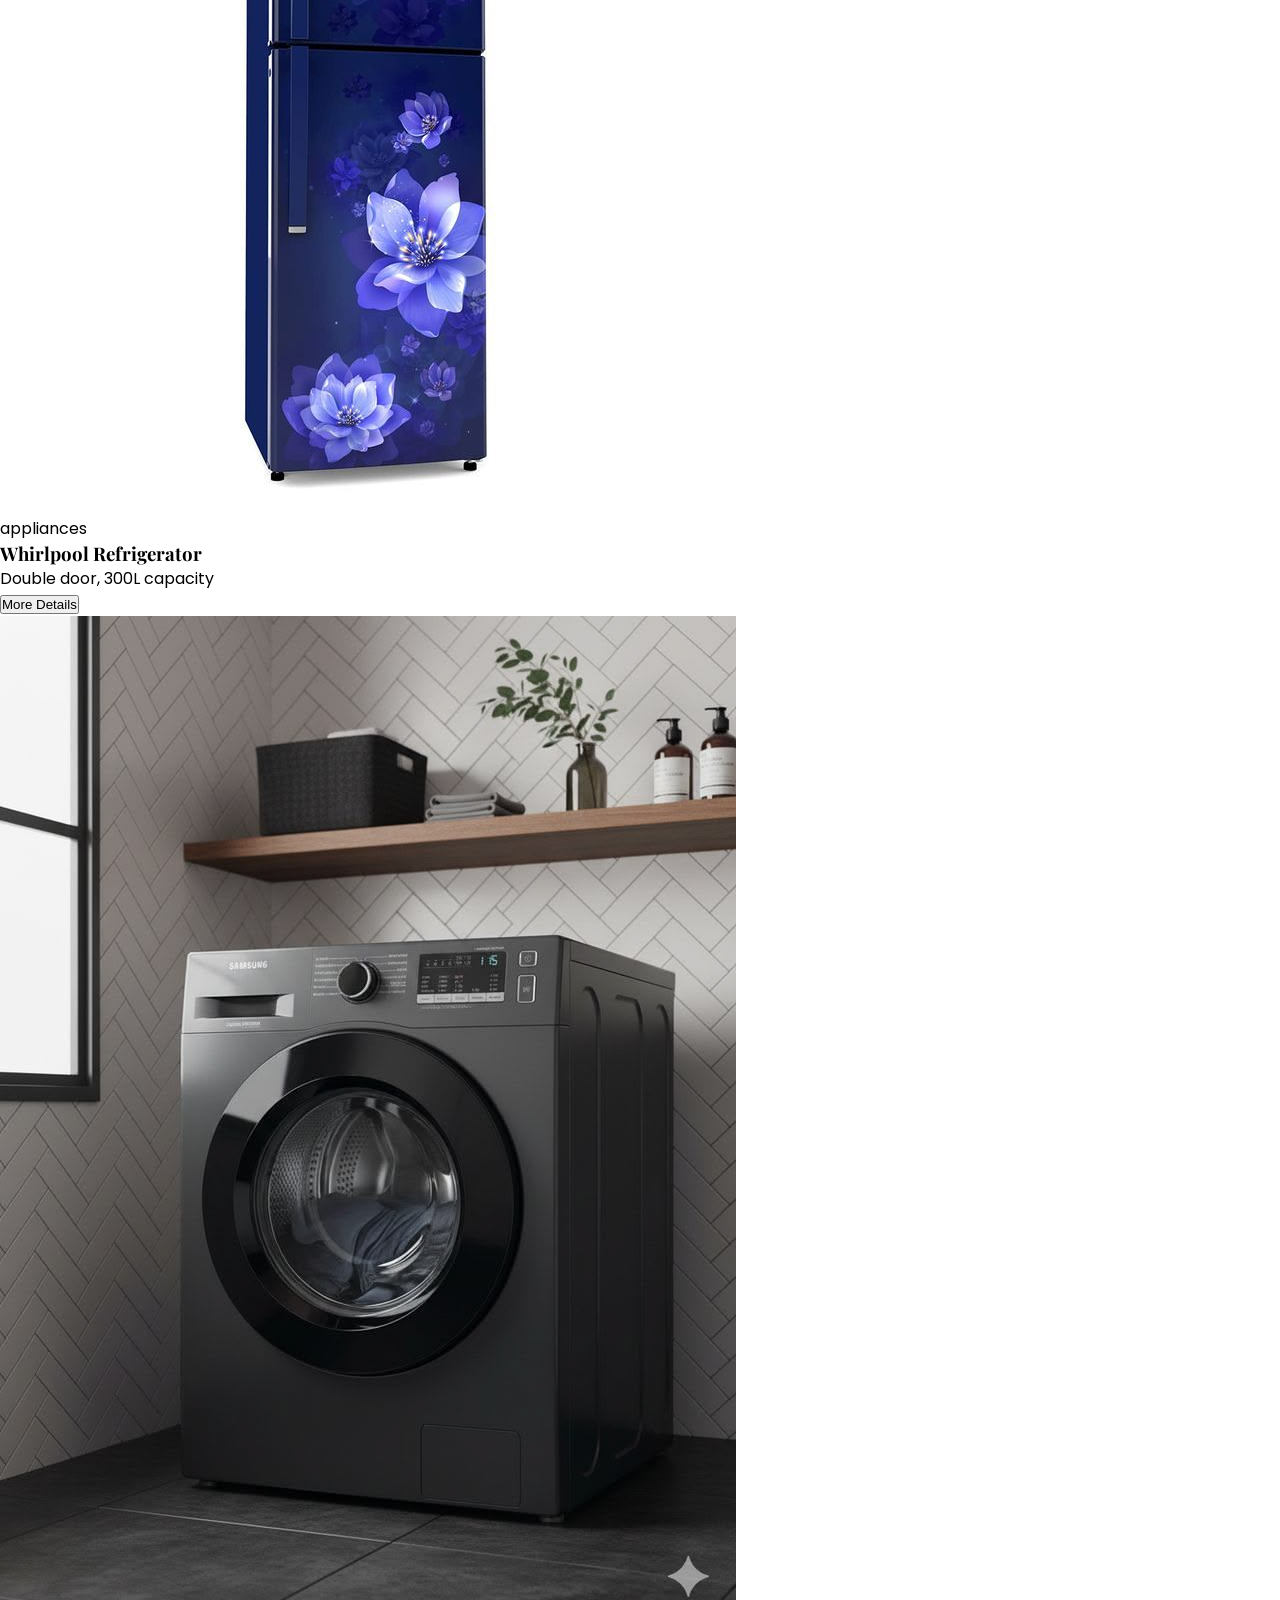
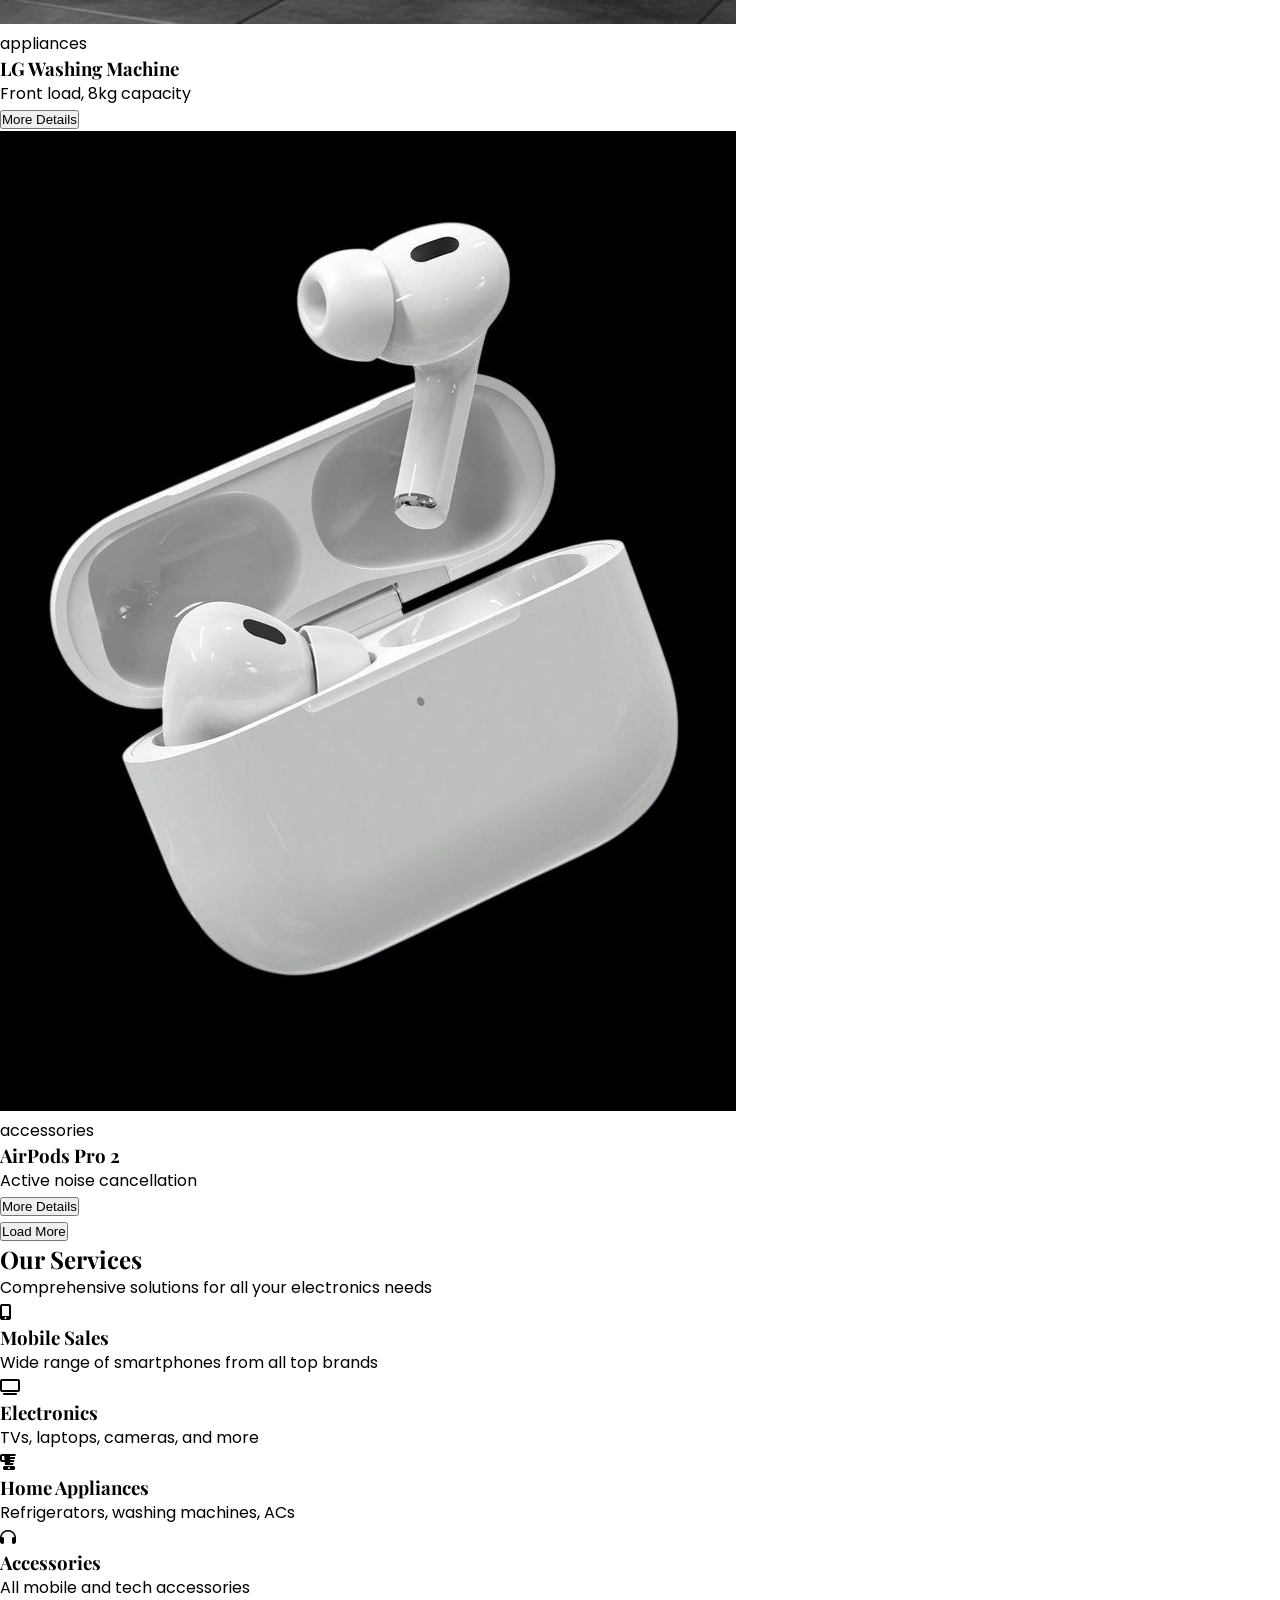
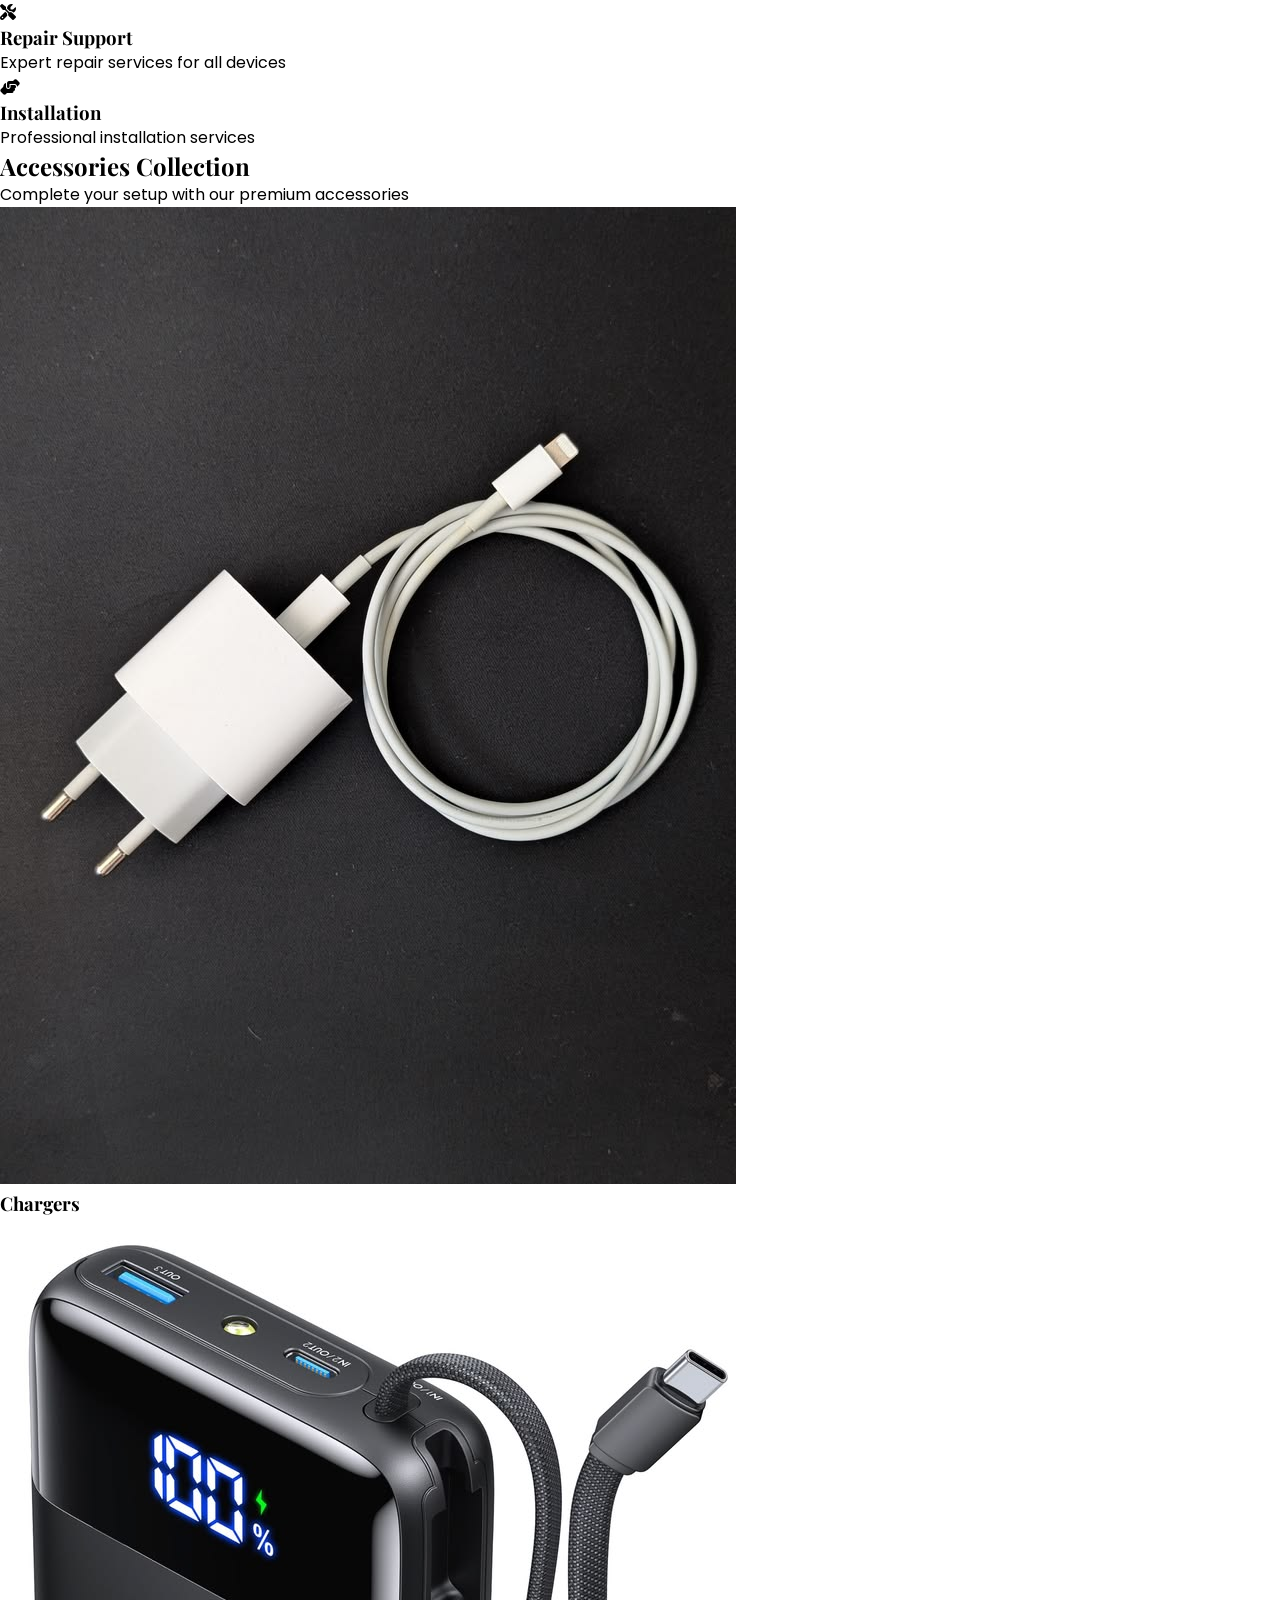
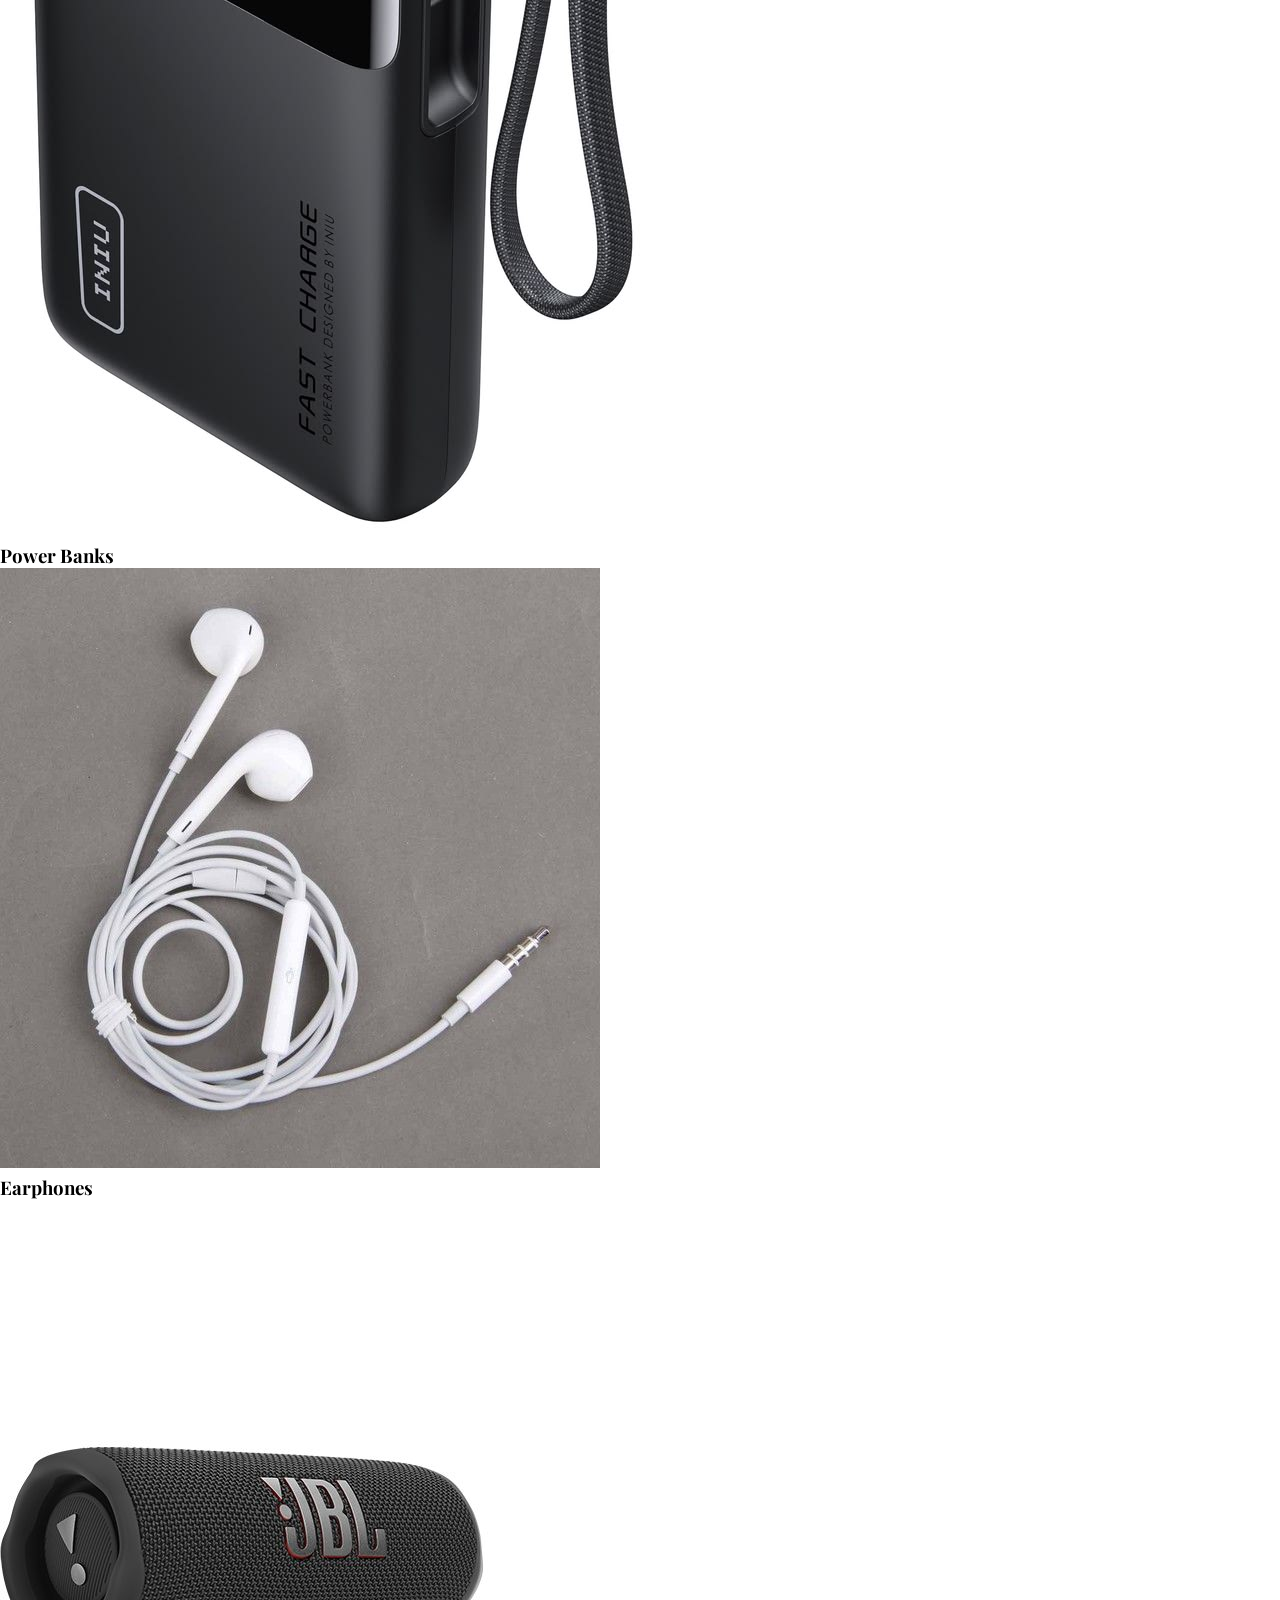
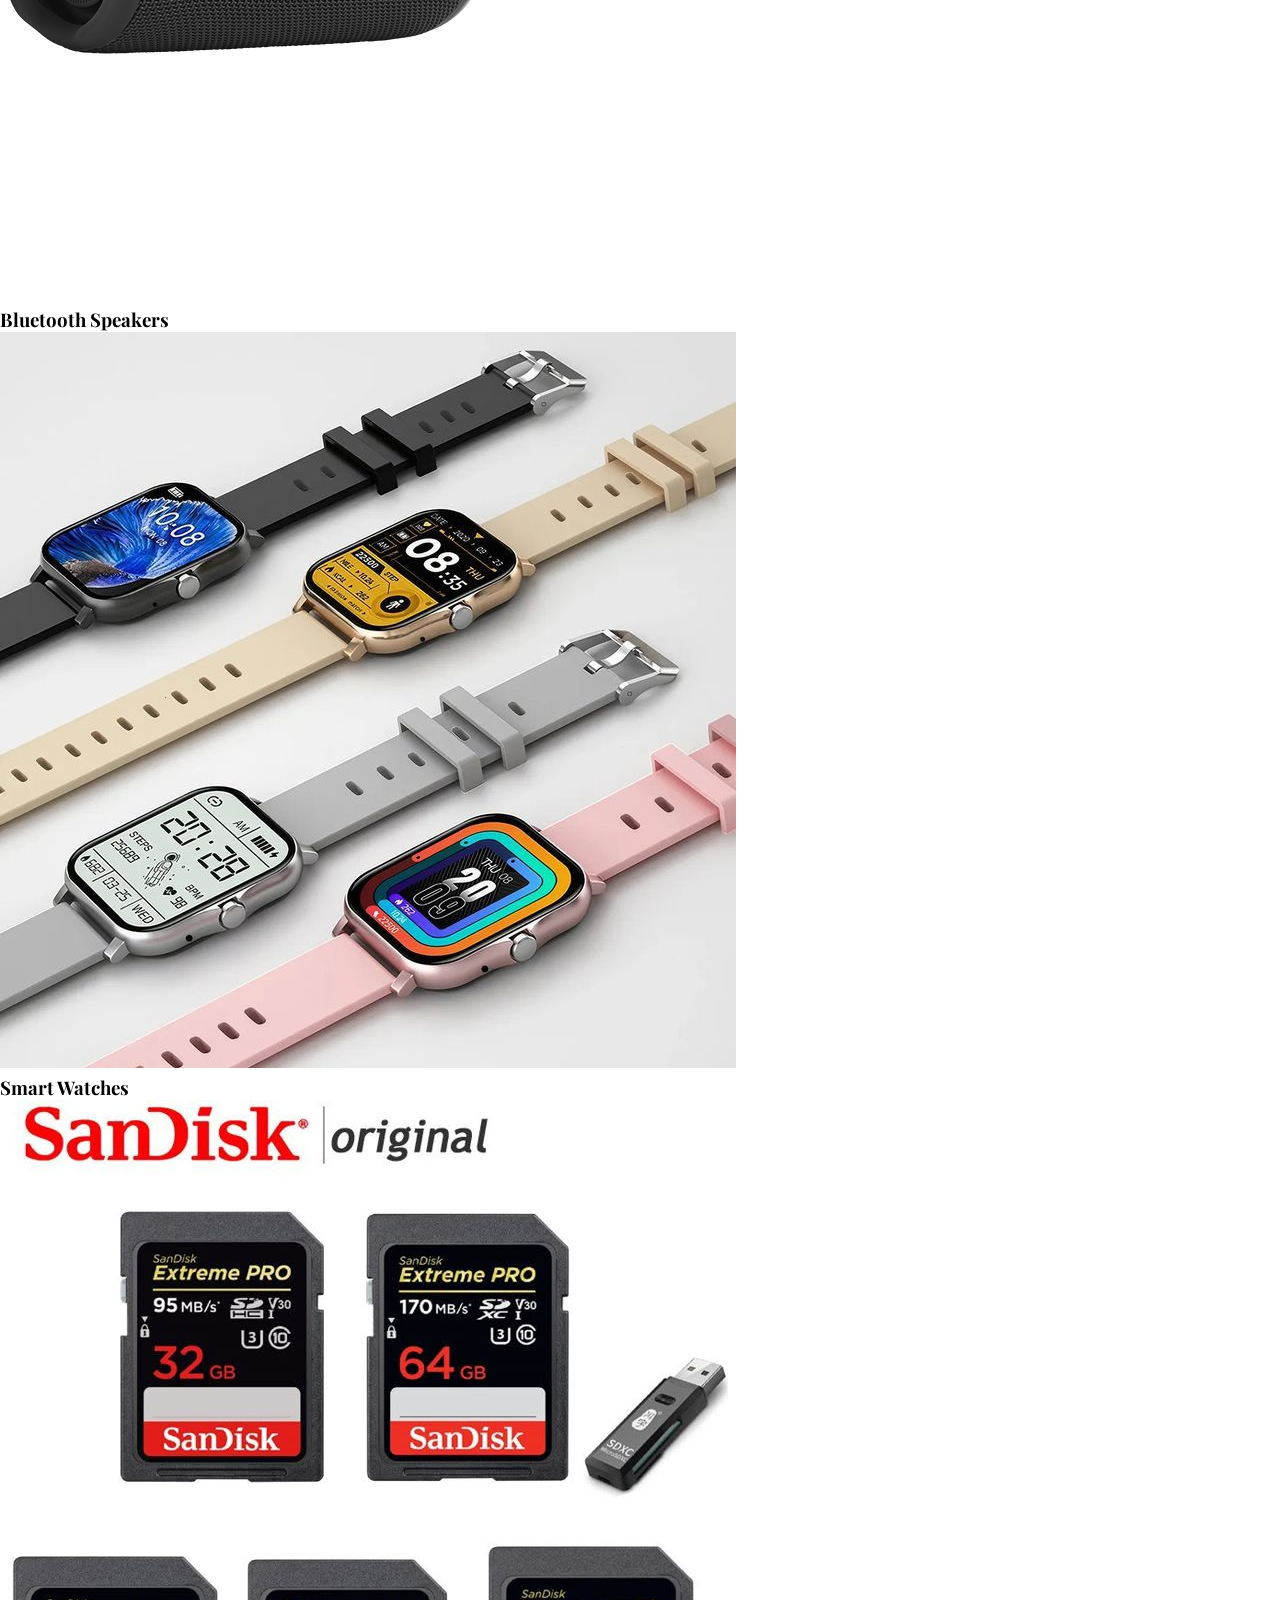
==== commit f577a19f: "Update index.html" ====
--- a/index.html
+++ b/index.html
@@ -490,16 +490,16 @@
                                 </div>
                                 <div>
                                     <h4 class="font-semibold">WhatsApp Us</h4>
-                                    <p class="text-gray-600">+91 95141 41311, +91 98940 84030</p>
+                                    <p class="text-gray-600">+91 98940 84030 , +91 95141 41311</p>
                                 </div>
                             </a>
-                            <a href="tel:+919514141311" class="flex items-center gap-4 p-4 bg-blue-50 rounded-xl hover:bg-blue-100 transition-colors">
+                            <a href="tel:+919894084030" class="flex items-center gap-4 p-4 bg-blue-50 rounded-xl hover:bg-blue-100 transition-colors">
                                 <div class="w-12 h-12 bg-primary rounded-full flex items-center justify-center">
                                     <i class="fas fa-phone text-white text-xl"></i>
                                 </div>
                                 <div>
                                     <h4 class="font-semibold">Call Us</h4>
-                                    <p class="text-gray-600">+91 95141 41311</p>
+                                    <p class="text-gray-600">+91 98940 84030</p>
                                 </div>
                             </a>
                             <a href="mailto:annaimobilesofficial@gmail.com" class="flex items-center gap-4 p-4 bg-orange-50 rounded-xl hover:bg-orange-100 transition-colors">
@@ -579,7 +579,7 @@
                 <div>
                     <h4 class="font-semibold text-lg mb-4">Contact Us</h4>
                     <ul class="space-y-3 text-gray-400 text-sm sm:text-base">
-                        <li><i class="fas fa-phone mr-2"></i> +91 95141 41311, +91 98940 84030</li>
+                        <li><i class="fas fa-phone mr-2"></i>+91 98940 84030 , +91 95141 41311</li>
                         <li><i class="fas fa-envelope mr-2"></i> annaimobilesofficial@gmail.com</li>
                         <li><i class="fas fa-map-marker-alt mr-2"></i> Bargur</li>
                     </ul>
@@ -612,7 +612,7 @@
                 <h2 id="modal-title" class="font-playfair text-2xl sm:text-3xl font-bold mt-2 mb-4"></h2>
                 <p id="modal-description" class="text-gray-600 mb-6 text-sm sm:text-base"></p>
                 <div class="flex flex-wrap gap-4">
-                    <a href="https://wa.me/919514141311" target="_blank" class="flex-1 px-5 sm:px-6 py-3 bg-green-500 text-white rounded-xl font-semibold hover:bg-green-600 transition-colors text-center flex items-center justify-center gap-2">
+                    <a href="https://wa.me/9198940 84030" target="_blank" class="flex-1 px-5 sm:px-6 py-3 bg-green-500 text-white rounded-xl font-semibold hover:bg-green-600 transition-colors text-center flex items-center justify-center gap-2">
                         <i class="fab fa-whatsapp"></i> Enquire Now
                     </a>
                 </div>
@@ -625,10 +625,10 @@
         <a href="#home" id="scroll-top" class="w-12 h-12 sm:w-14 sm:h-14 bg-primary text-white rounded-full flex items-center justify-center shadow-lg hover:bg-blue-700 transition-all opacity-0 translate-y-10">
             <i class="fas fa-arrow-up text-lg sm:text-xl"></i>
         </a>
-        <a href="https://wa.me/919514141311" target="_blank" class="w-12 h-12 sm:w-14 sm:h-14 bg-green-500 text-white rounded-full flex items-center justify-center shadow-lg hover:bg-green-600 transition-all">
+        <a href="https://wa.me/919894084030" target="_blank" class="w-12 h-12 sm:w-14 sm:h-14 bg-green-500 text-white rounded-full flex items-center justify-center shadow-lg hover:bg-green-600 transition-all">
             <i class="fab fa-whatsapp text-xl sm:text-2xl"></i>
         </a>
-        <a href="tel:+919514141311" class="w-12 h-12 sm:w-14 sm:h-14 bg-primary text-white rounded-full flex items-center justify-center shadow-lg hover:bg-blue-700 transition-all">
+        <a href="tel:+919894084030" class="w-12 h-12 sm:w-14 sm:h-14 bg-primary text-white rounded-full flex items-center justify-center shadow-lg hover:bg-blue-700 transition-all">
             <i class="fas fa-phone text-lg sm:text-xl"></i>
         </a>
     </div>
@@ -661,7 +661,7 @@
             "postalCode": "635104",
             "addressCountry": "IN"
           },
-          "telephone": "+919514141311",
+          "telephone": "+919894084030",
           "email": "annaimobilesofficial@gmail.com",
           "url": "https://annaimobiles.in/",
           "image": "https://annaimobiles.in/assets/images/logo/logo.png",
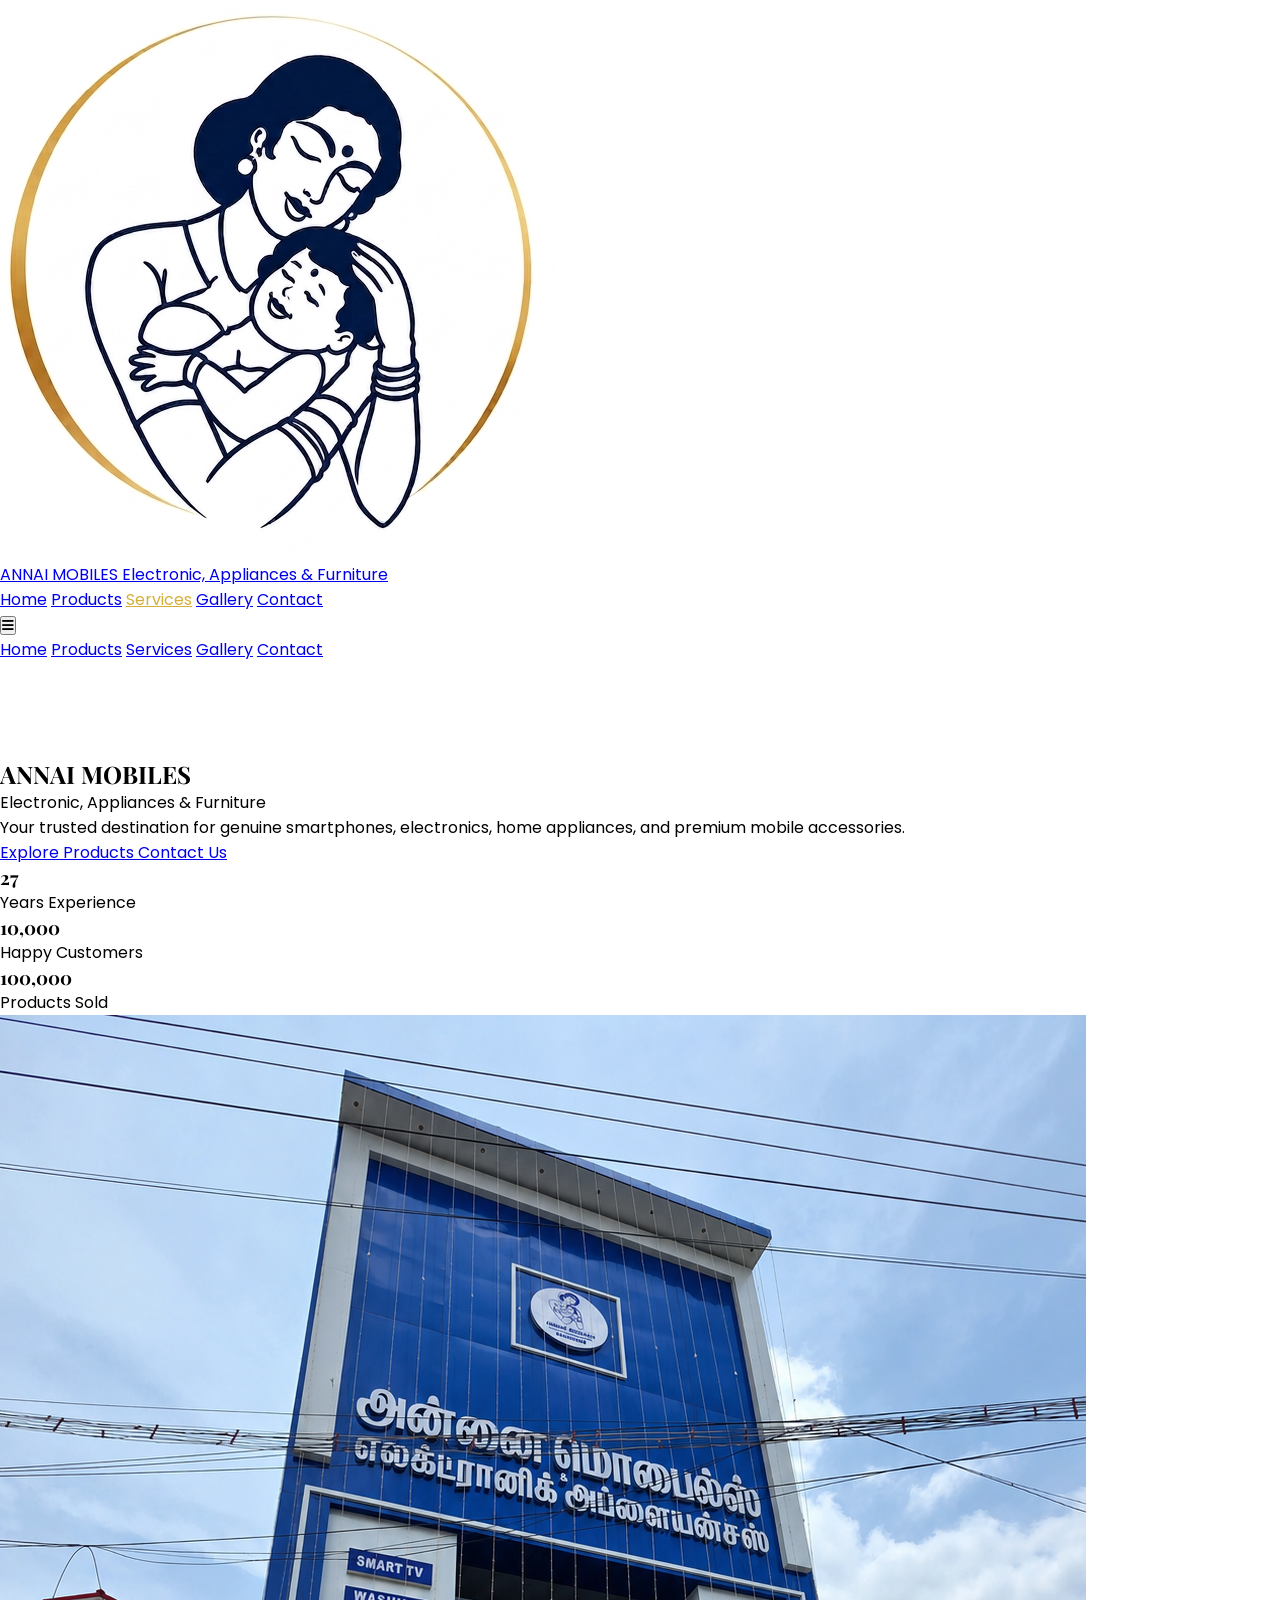
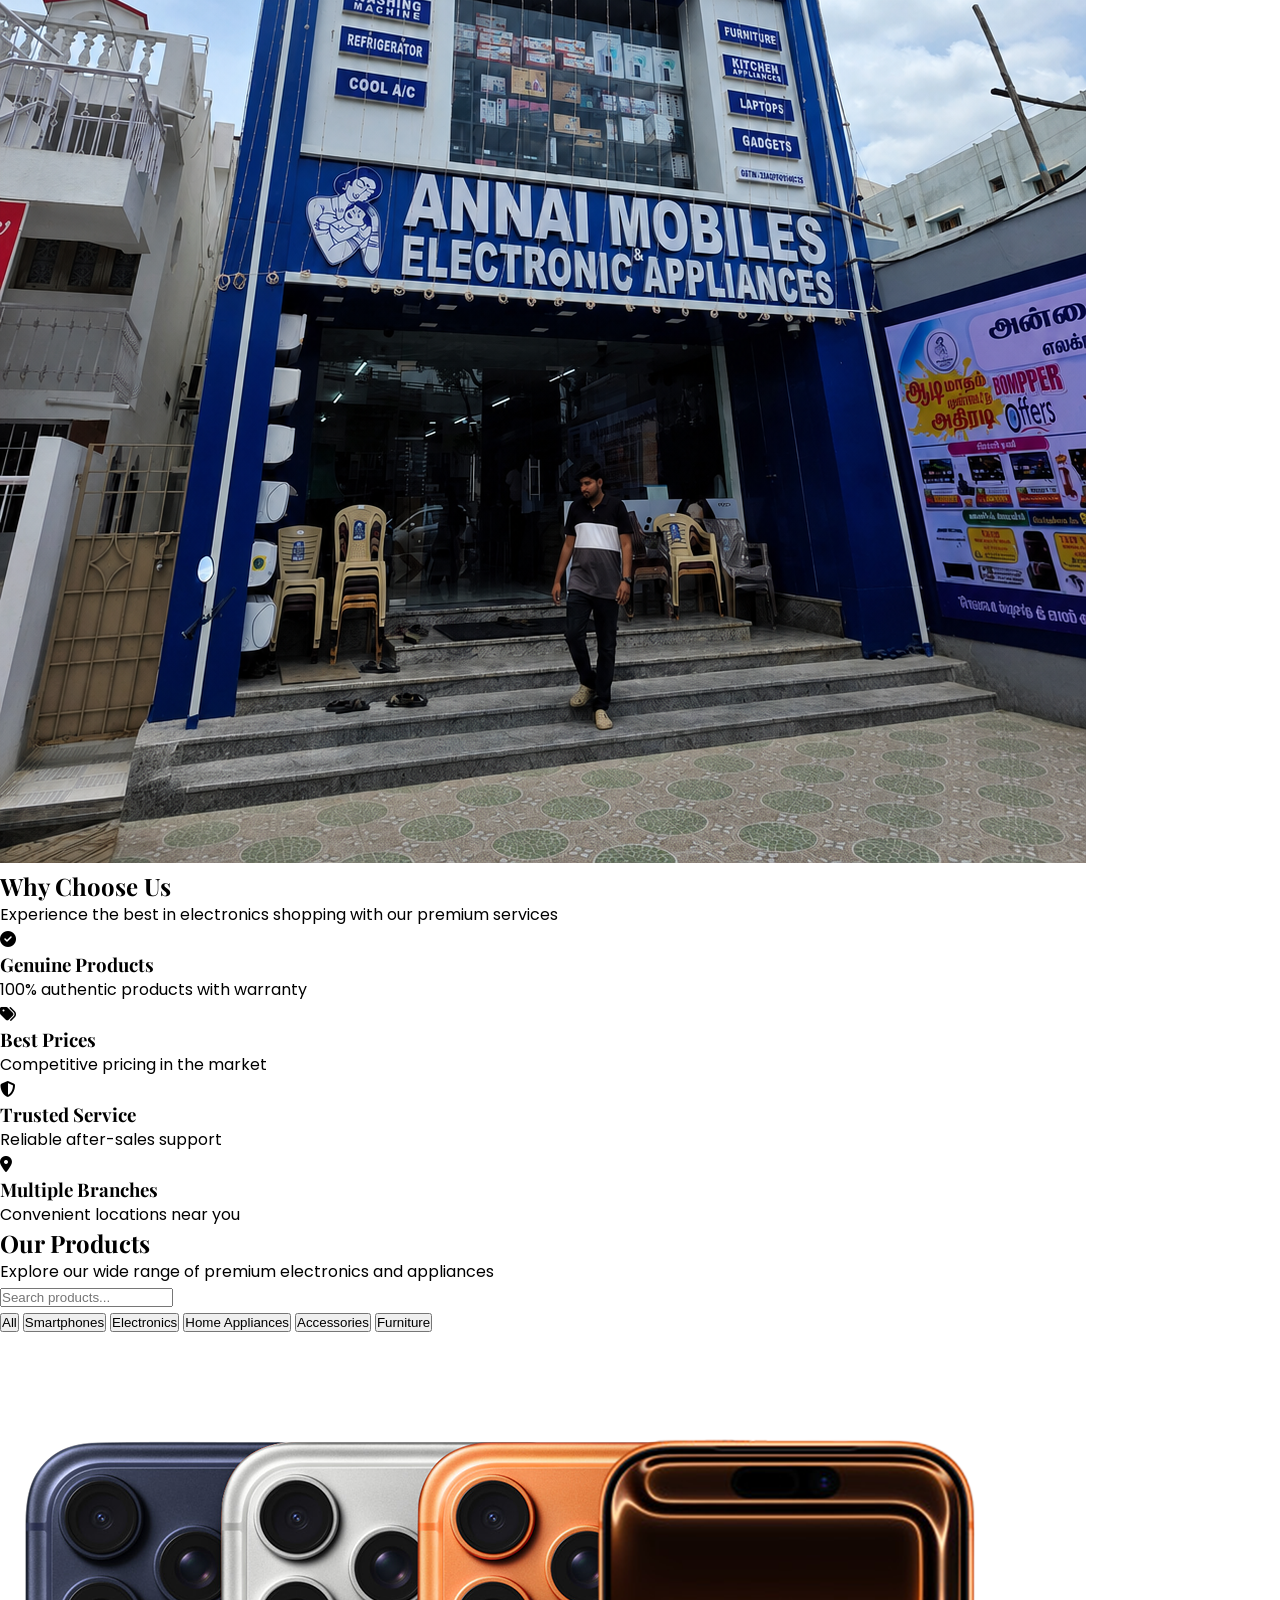
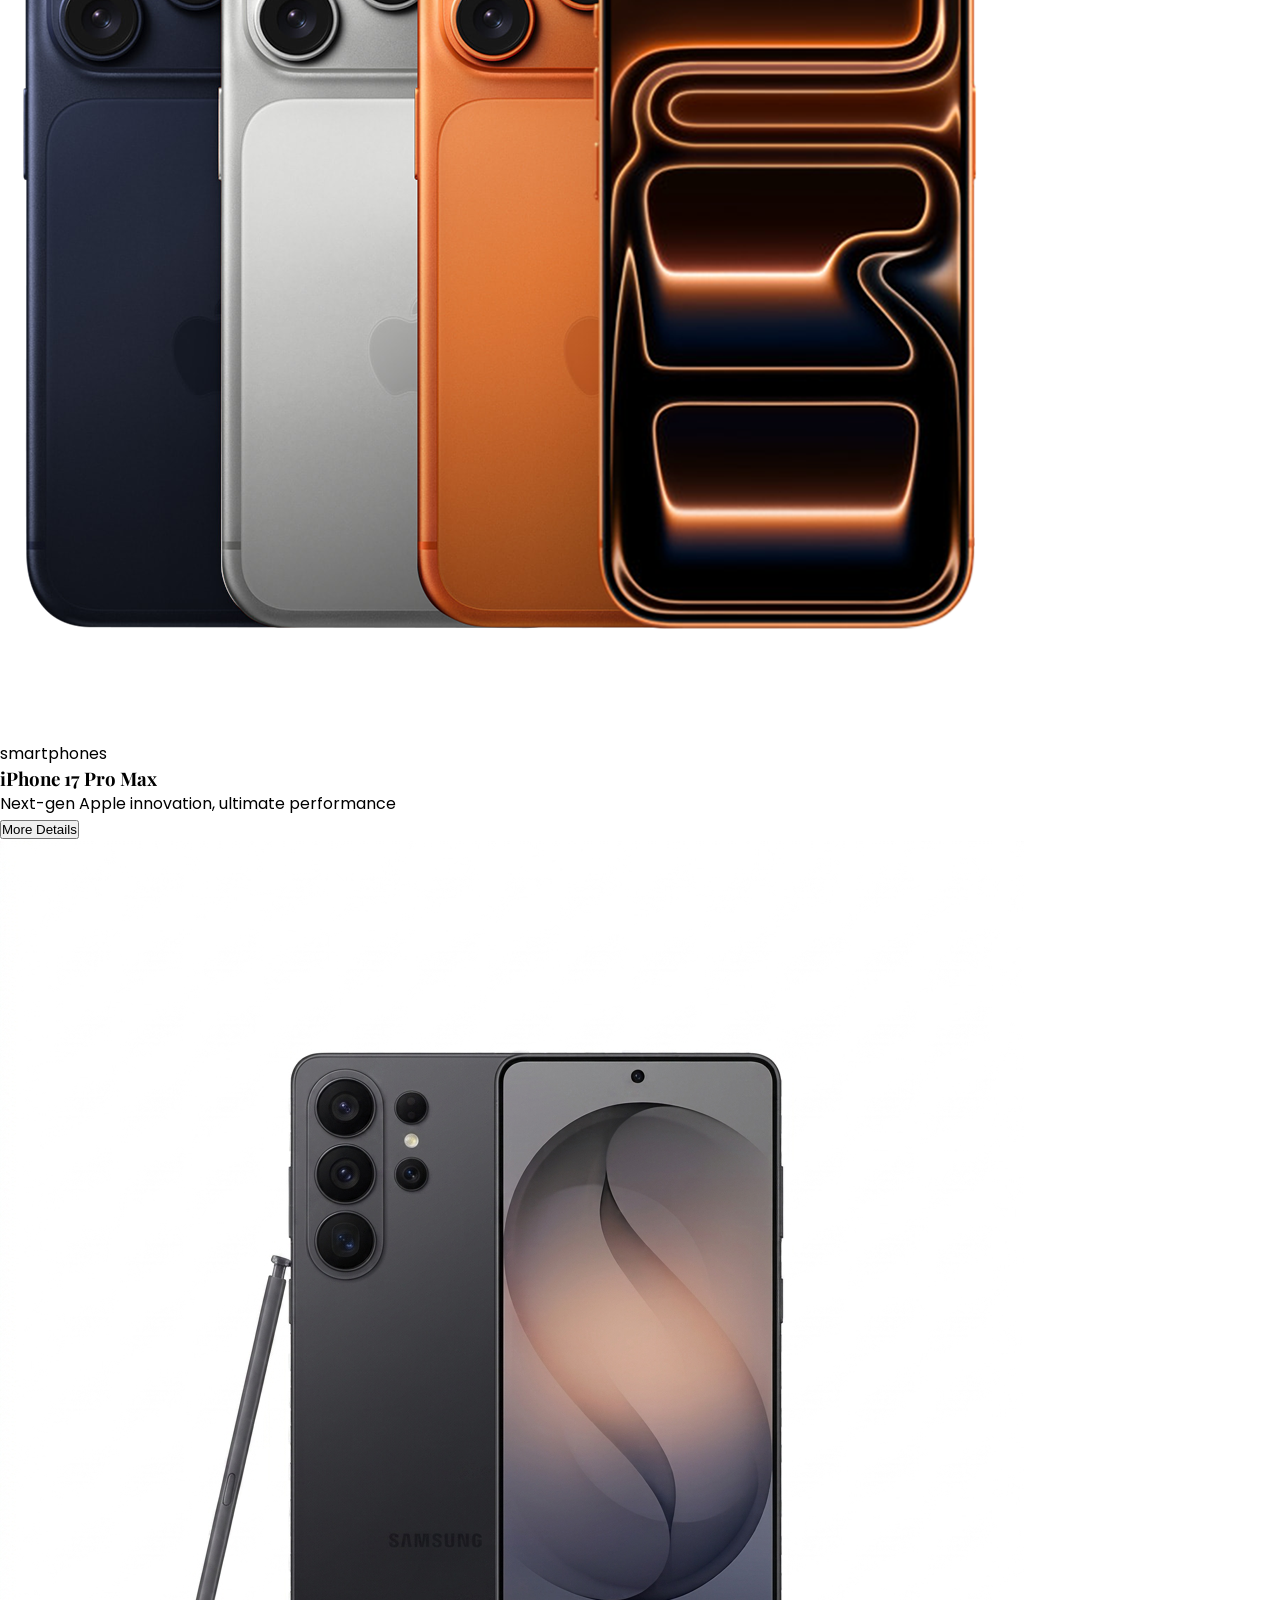
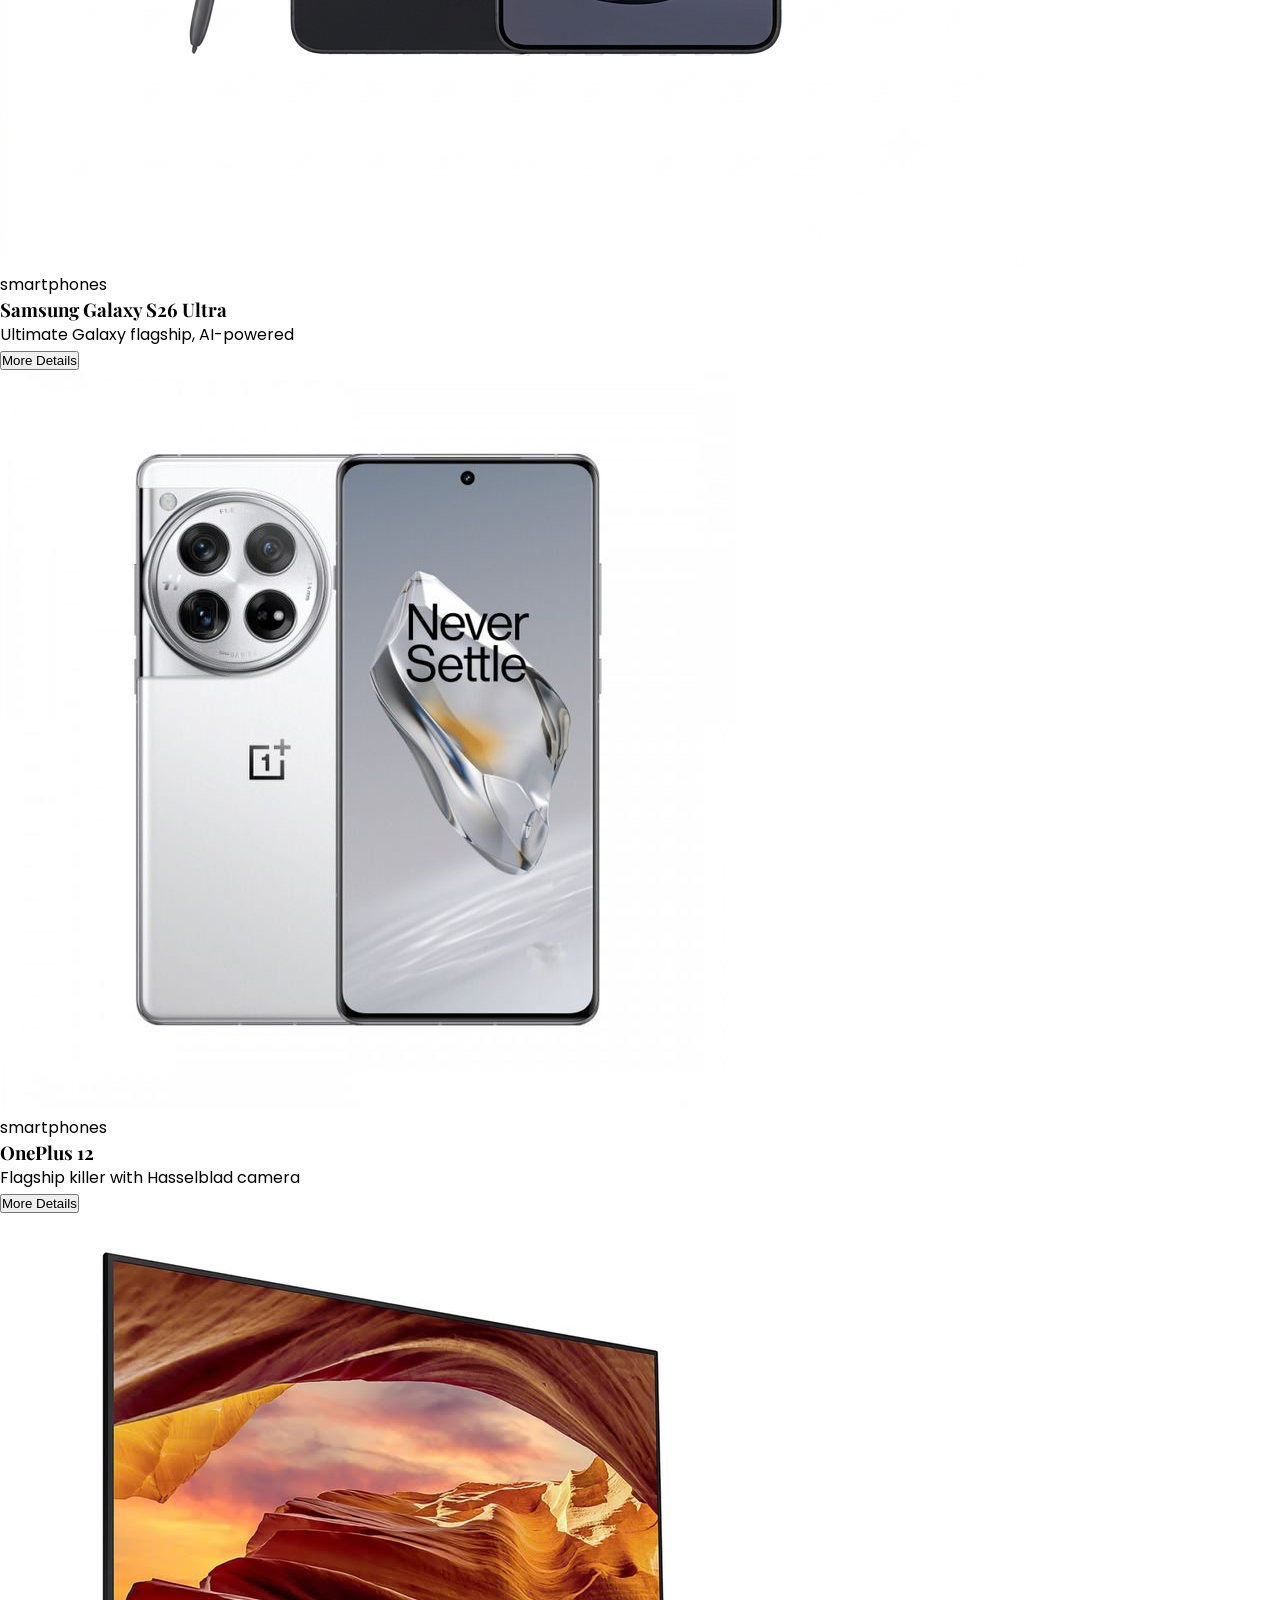
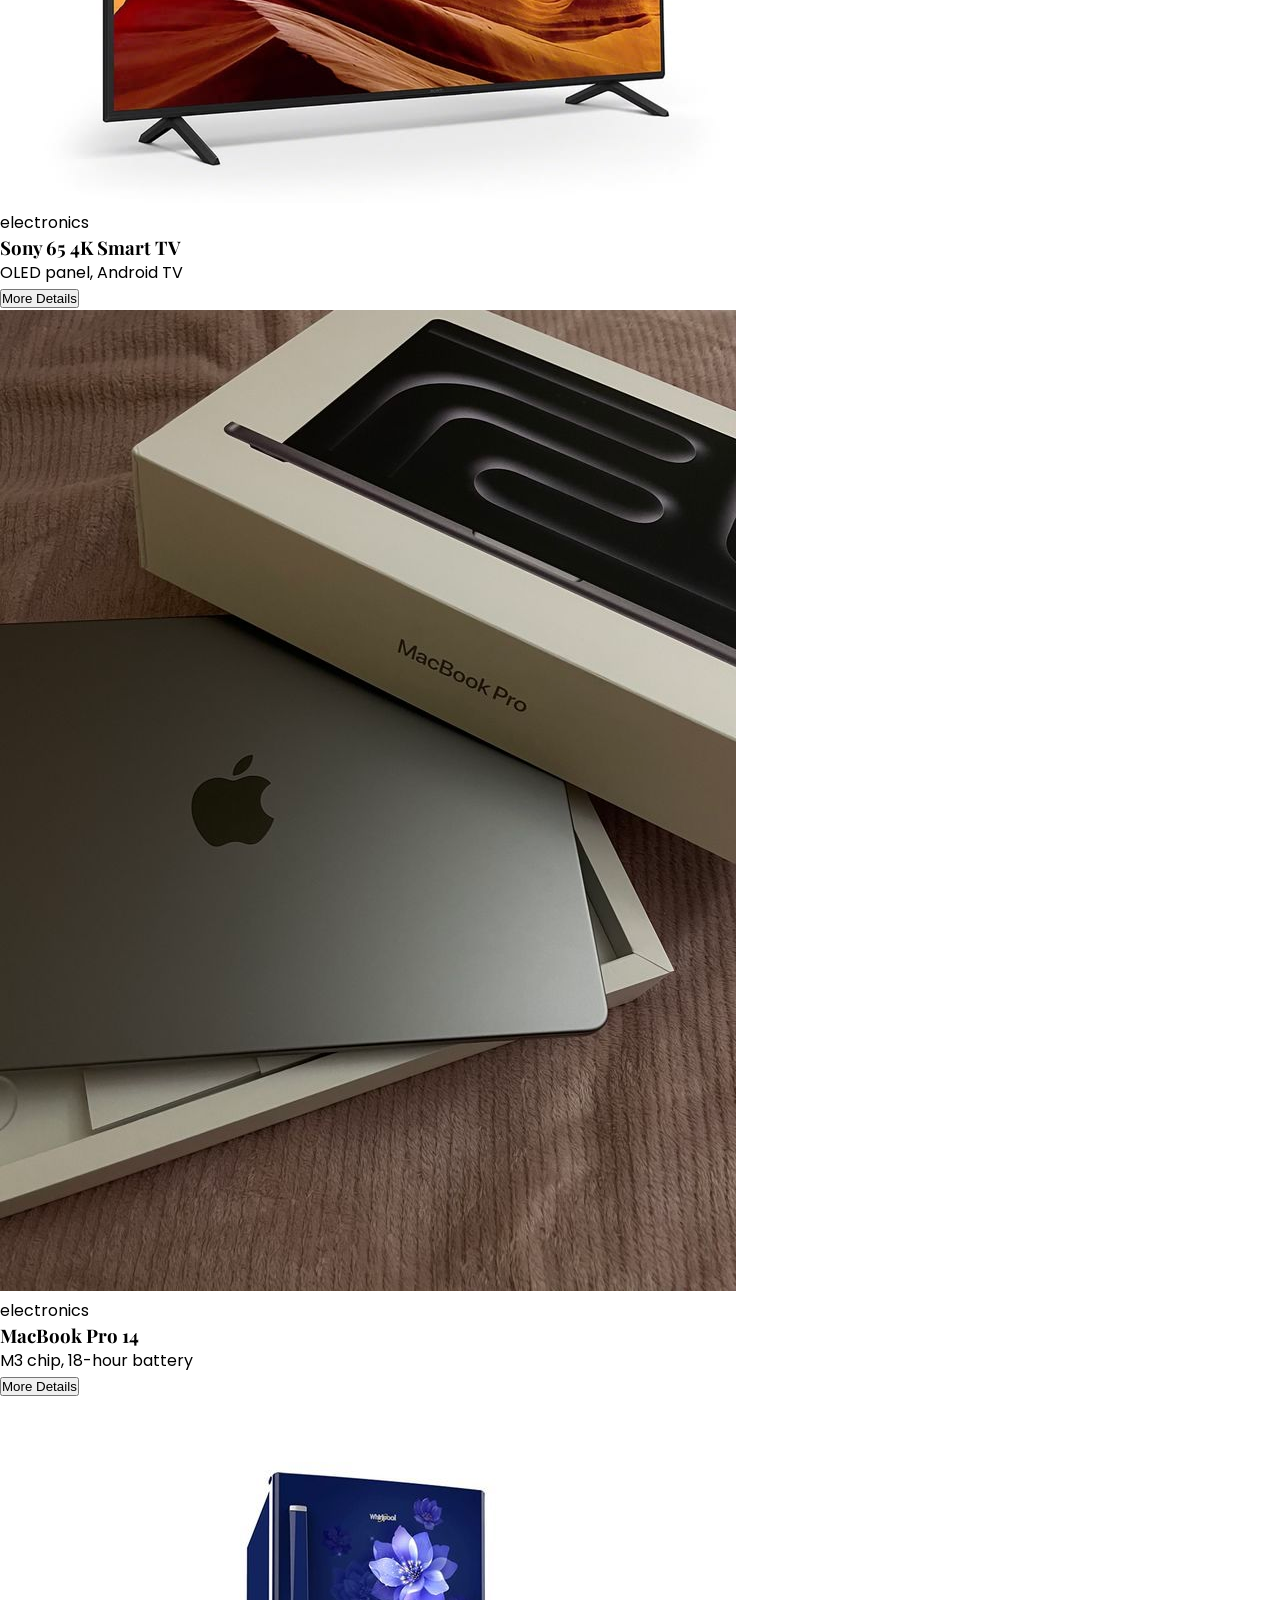
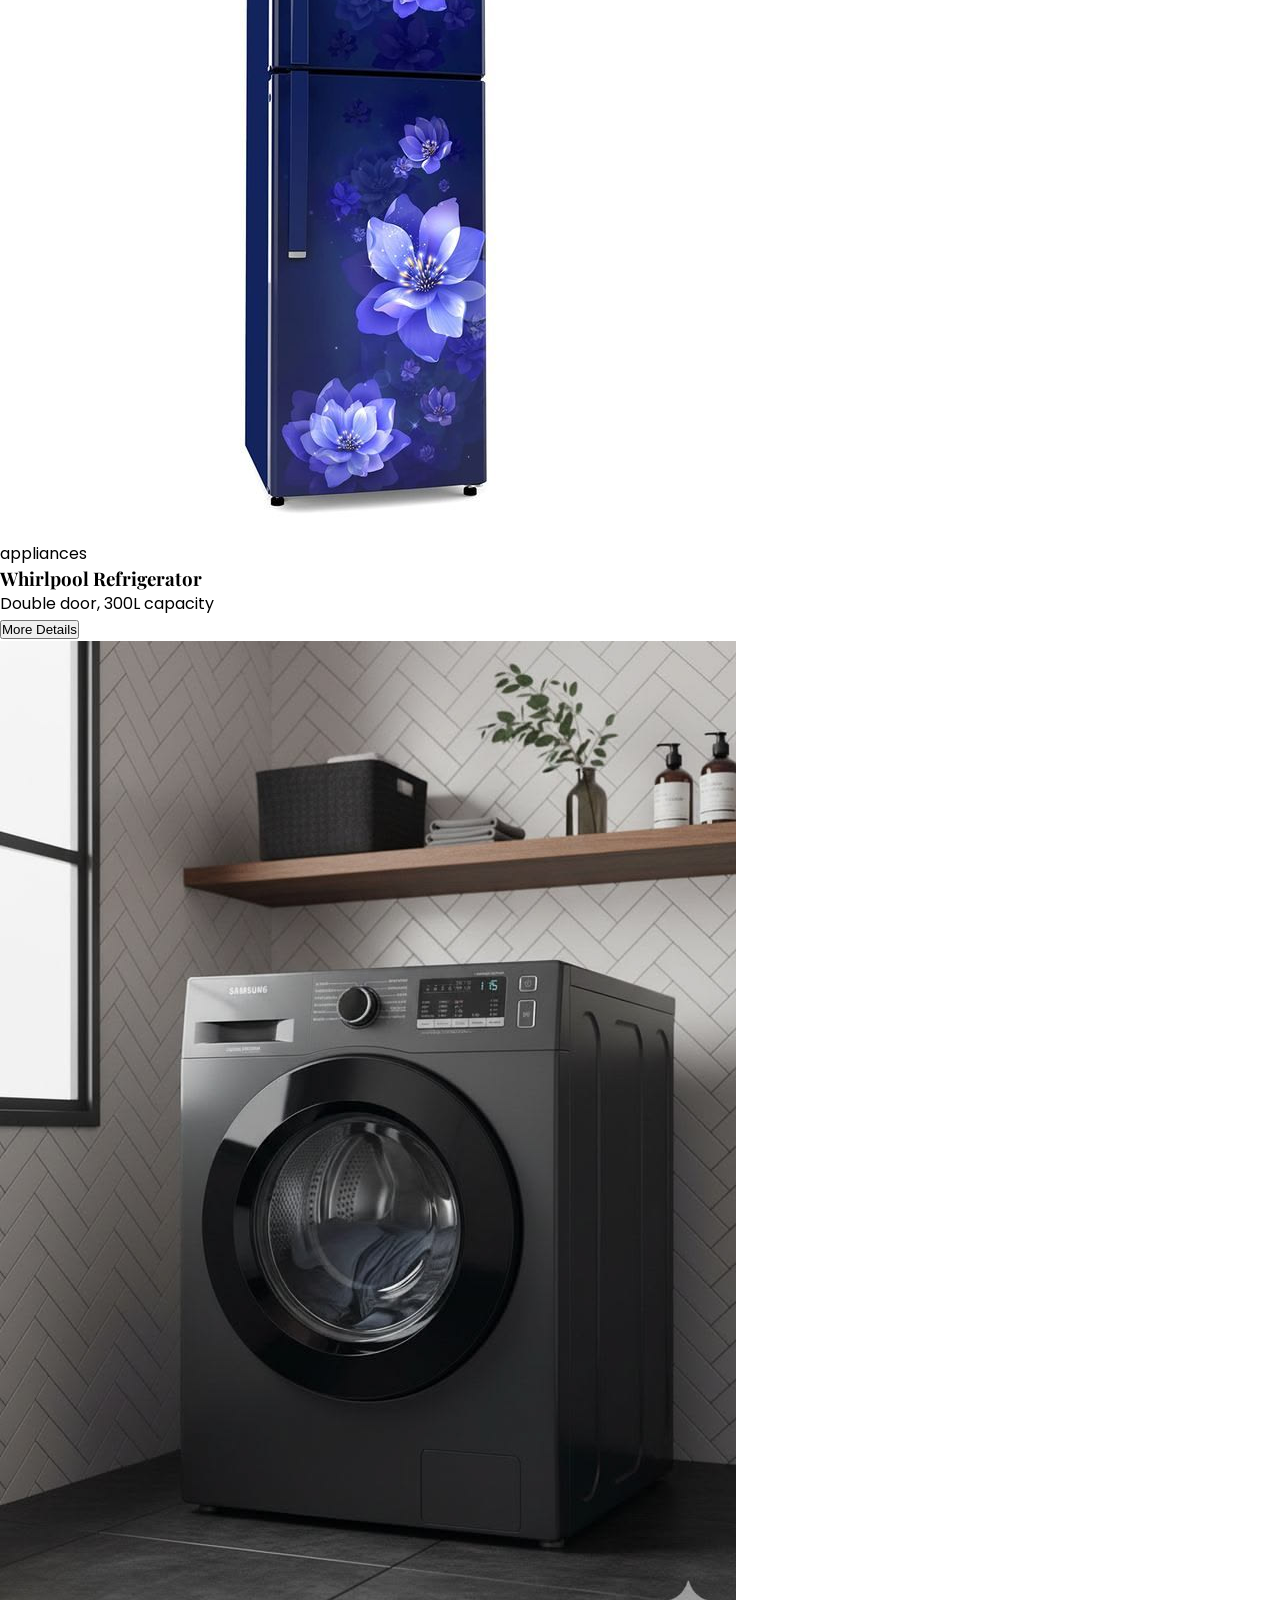
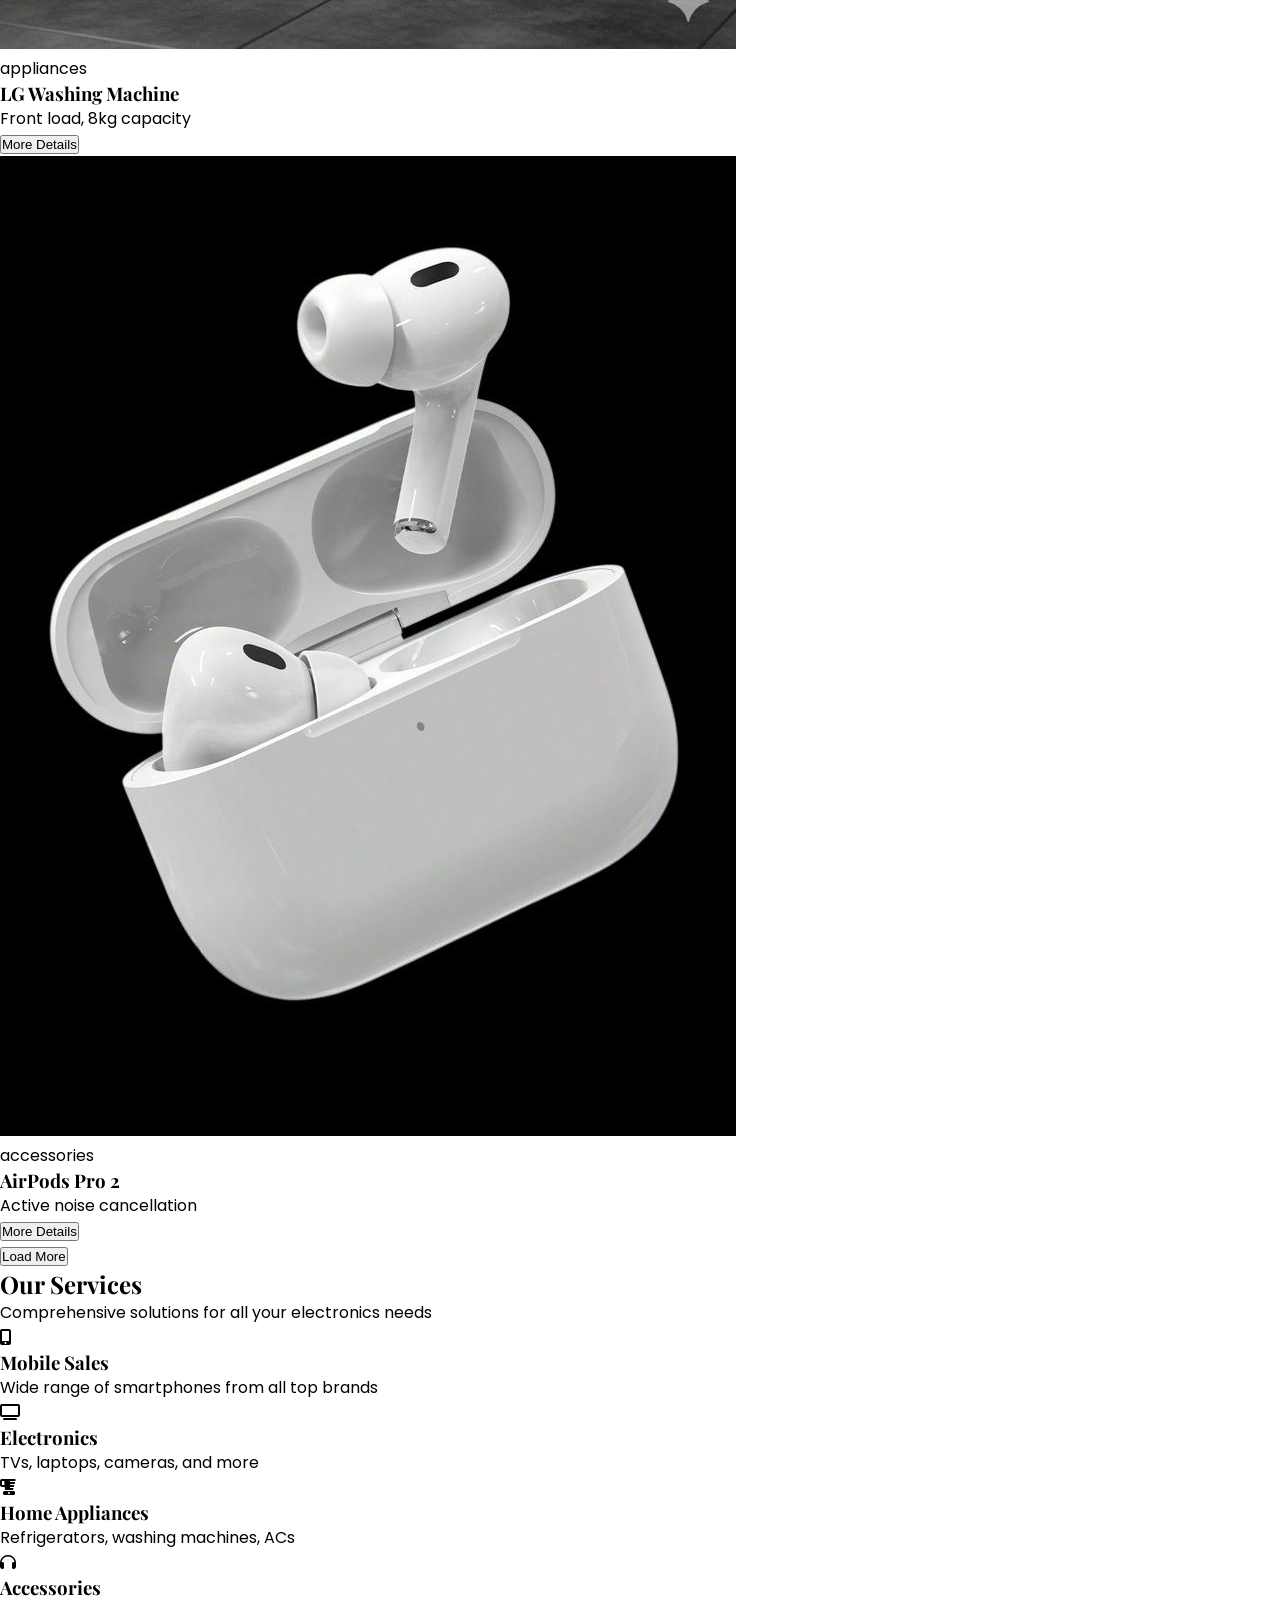
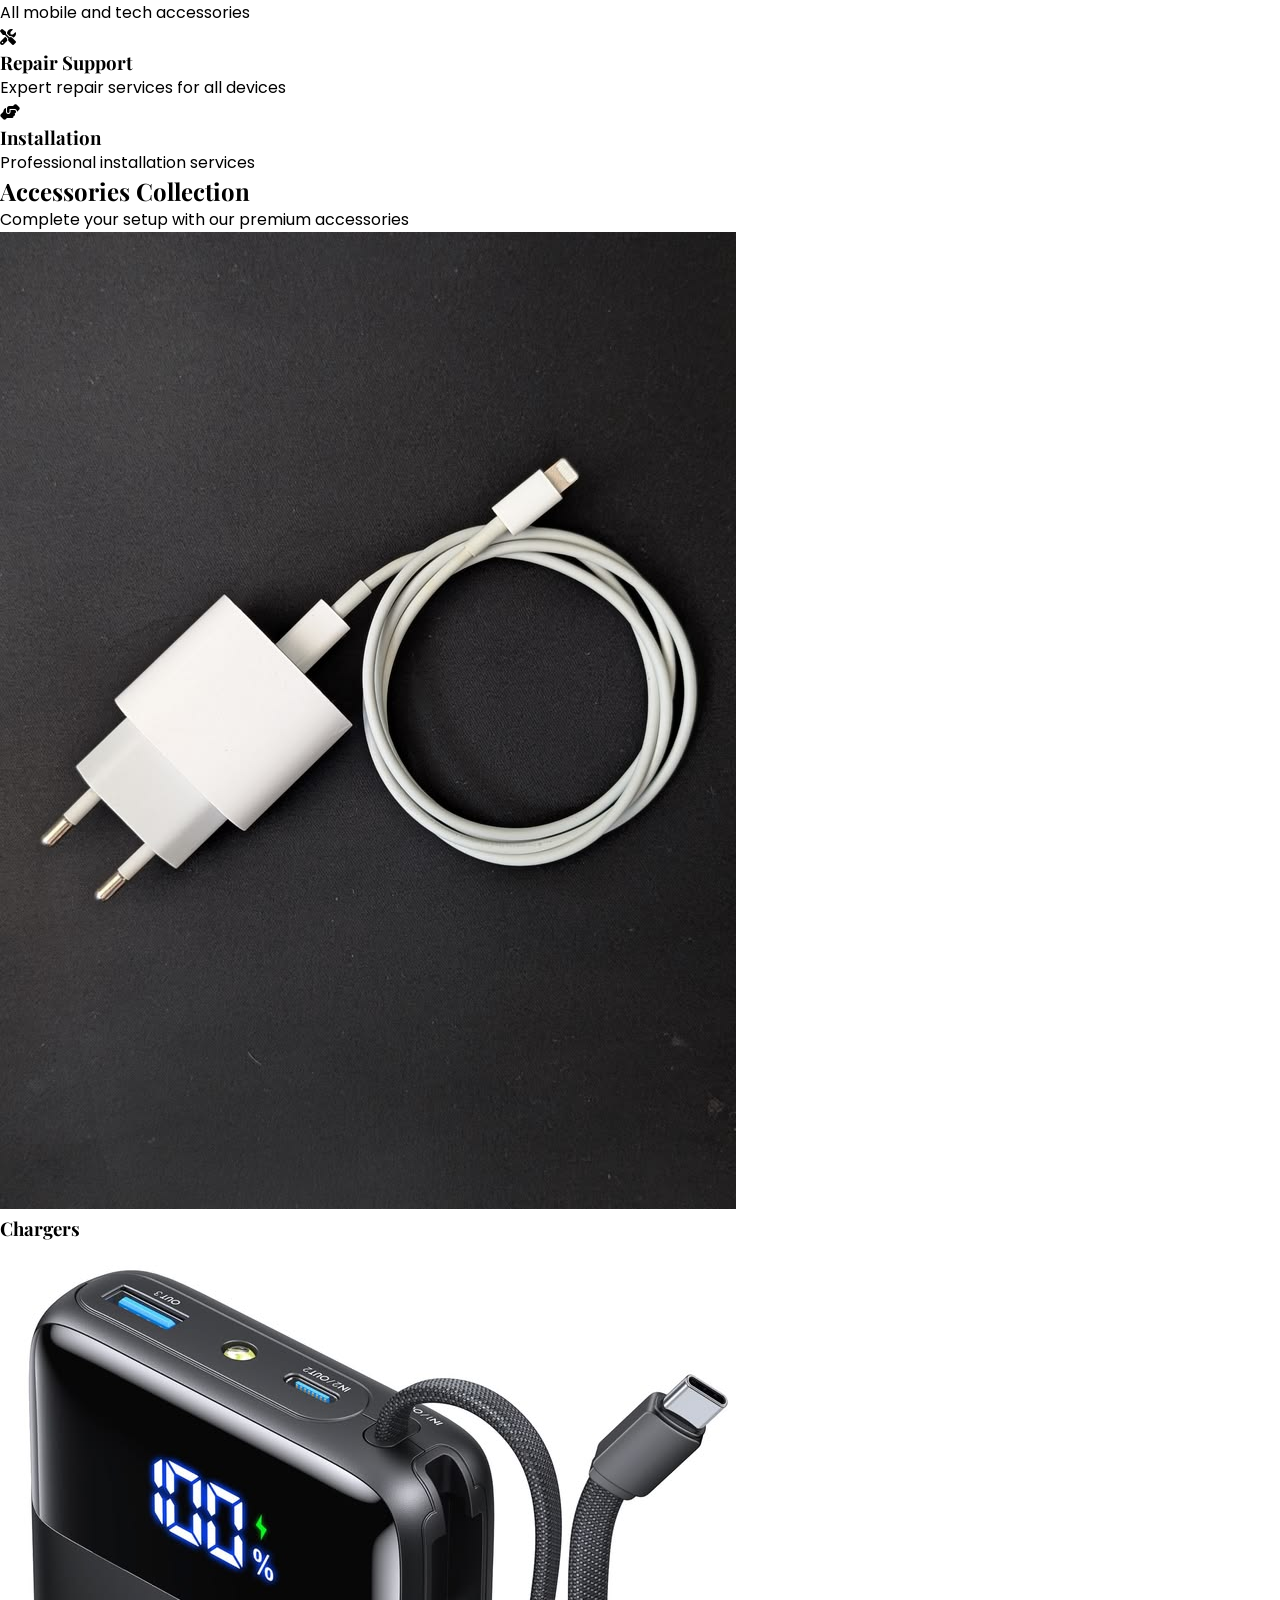
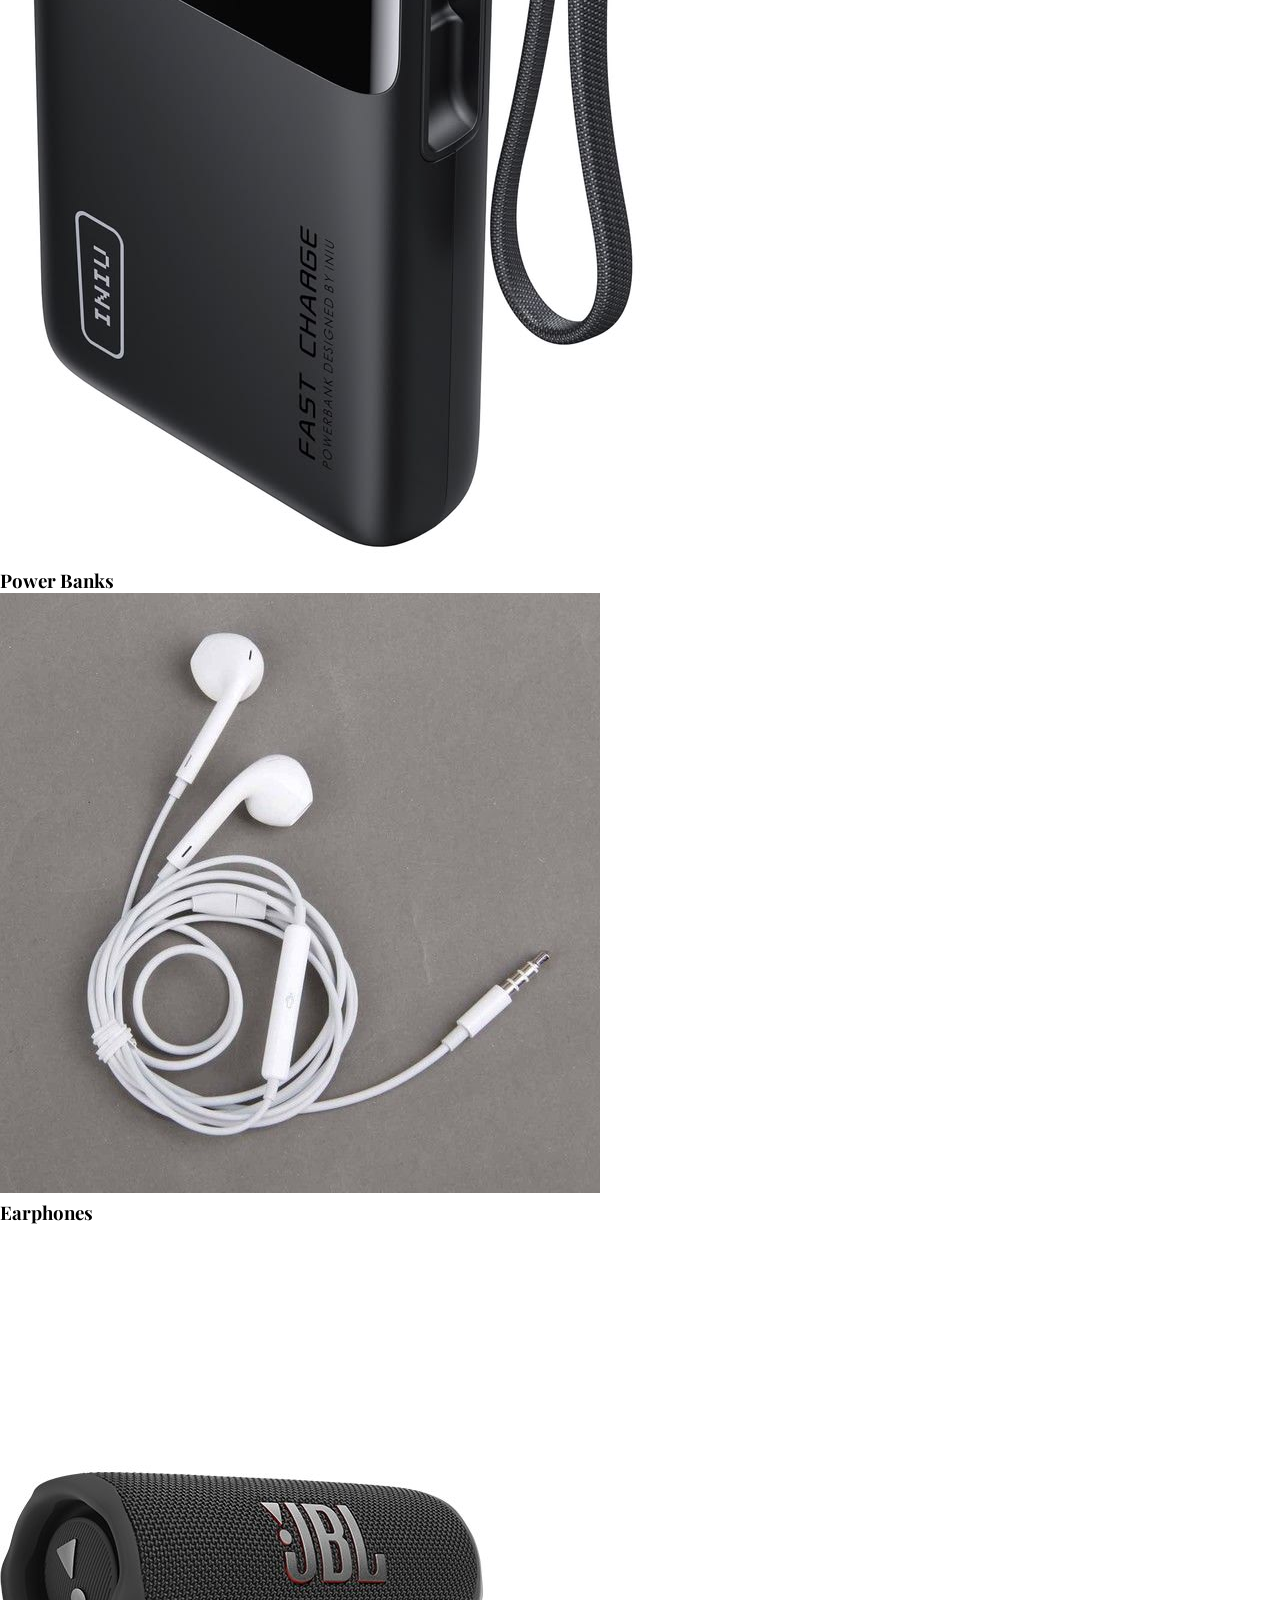
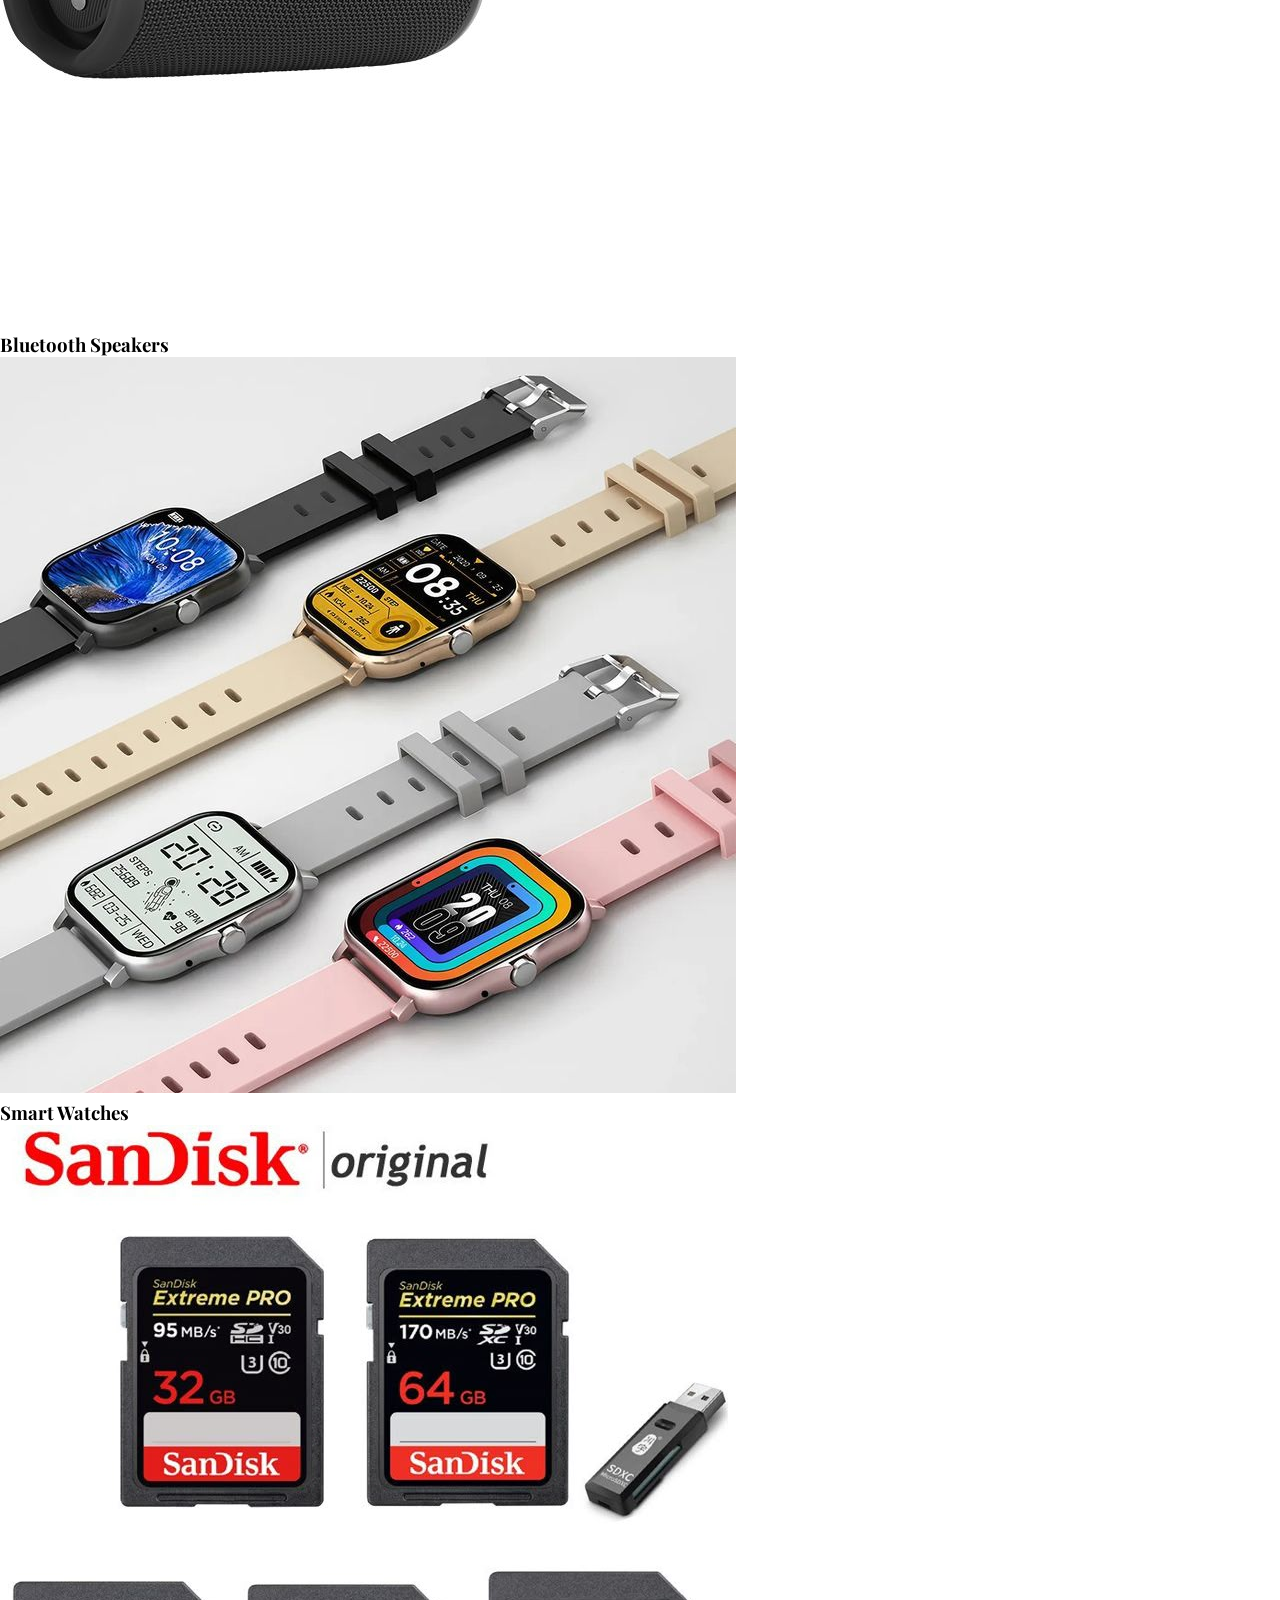
==== commit bf0b23e2: "Update index.html" ====
--- a/index.html
+++ b/index.html
@@ -85,10 +85,21 @@
         <div class="max-w-7xl mx-auto px-4 sm:px-6 lg:px-8">
             <div class="flex items-center justify-between">
                 <a href="#home" class="flex items-center gap-3">
-                    <!-- Logo Image -->
-                    <img src="assets/images/logo/logo.png" alt="ANNAI MOBILES Logo" class="w-10 h-10 sm:w-12 sm:h-12 rounded-full object-cover shadow-md">
-                    <span class="font-playfair text-xl sm:text-2xl md:text-3xl font-bold text-white" id="logo-text">ANNAI MOBILES</span>
-                </a>
+    <!-- Logo Image -->
+    <img src="assets/images/logo/logo.png" 
+         alt="ANNAI MOBILES Logo" 
+         class="w-10 h-10 sm:w-12 sm:h-12 rounded-full object-cover shadow-md">
+
+    <!-- Logo Text -->
+    <div class="flex flex-col leading-tight">
+        <span class="font-playfair text-xl sm:text-2xl md:text-3xl font-bold text-white" id="logo-text">
+            ANNAI MOBILES
+        </span>
+        <span class="text-[10px] sm:text-xs md:text-sm tracking-wide text-blue-100 uppercase">
+            Electronic, Appliances &amp; Furniture
+        </span>
+    </div>
+</a>
                 
                 <!-- Desktop Menu -->
                 <div class="hidden md:flex items-center gap-8">
@@ -124,7 +135,7 @@
             <div class="grid grid-cols-1 lg:grid-cols-2 gap-10 lg:gap-16 items-center">
                 <div data-aos="fade-up" data-aos-duration="800">
                     <h1 class="font-playfair text-3xl sm:text-4xl md:text-5xl lg:text-6xl xl:text-7xl font-bold text-white mb-4">ANNAI MOBILES</h1>
-                    <p class="text-lg sm:text-xl md:text-2xl text-accent font-medium mb-4 sm:mb-6">Electronics & Appliances</p>
+                    <p class="text-lg sm:text-xl md:text-2xl text-accent font-medium mb-4 sm:mb-6">Electronic, Appliances & Furniture</p>
                     <p class="text-white/90 text-sm sm:text-base md:text-lg mb-6 sm:mb-8 max-w-xl">Your trusted destination for genuine smartphones, electronics, home appliances, and premium mobile accessories.</p>
                     <div class="flex flex-col sm:flex-row flex-wrap gap-3 sm:gap-4">
                         <a href="#products" class="w-full sm:w-auto px-6 sm:px-8 py-3 sm:py-4 bg-white text-primary font-semibold rounded-full hover:bg-accent hover:text-white transition-all shadow-lg text-center">
@@ -138,15 +149,15 @@
                     <!-- Statistics -->
                     <div class="grid grid-cols-3 gap-4 sm:gap-6 mt-10 sm:mt-12 lg:mt-16">
                         <div class="text-center">
-                            <h3 class="text-2xl sm:text-3xl lg:text-4xl font-bold text-accent counter" data-target="20">0</h3>
+                            <h3 class="text-2xl sm:text-3xl lg:text-4xl font-bold text-accent counter" data-target="27">0</h3>
                             <p class="text-white/80 text-xs sm:text-sm">Years Experience</p>
-                        </div>
-                        <div class="text-center">
-                            <h3 class="text-2xl sm:text-3xl lg:text-4xl font-bold text-accent counter" data-target="5000">0</h3>
-                            <p class="text-white/80 text-xs sm:text-sm">Happy Customers</p>
                         </div>
                         <div class="text-center">
                             <h3 class="text-2xl sm:text-3xl lg:text-4xl font-bold text-accent counter" data-target="10000">0</h3>
+                            <p class="text-white/80 text-xs sm:text-sm">Happy Customers</p>
+                        </div>
+                        <div class="text-center">
+                            <h3 class="text-2xl sm:text-3xl lg:text-4xl font-bold text-accent counter" data-target="100000">0</h3>
                             <p class="text-white/80 text-xs sm:text-sm">Products Sold</p>
                         </div>
                     </div>
@@ -281,7 +292,7 @@
                     
                     <div class="grid grid-cols-2 gap-4">
                         <div>
-                            <h3 class="text-3xl font-bold text-primary">20+</h3>
+                            <h3 class="text-3xl font-bold text-primary">27+</h3>
                             <p class="text-gray-600">Years Experience</p>
                         </div>
                         <div>
@@ -361,7 +372,7 @@
                             </div>
                             <div class="flex items-start gap-4">
                                 <i class="fas fa-clock text-primary mt-1"></i>
-                                <p class="text-gray-600">Mon - Sat: 10:00 AM - 9:00 PM<br>Sunday: 10:00 AM - 8:00 PM</p>
+                                <p class="text-gray-600">Mon - Sun: 9:00 AM - 9:00 PM
                             </div>
                             <div class="flex items-start gap-4">
                                 <i class="fas fa-phone text-primary mt-1"></i>
@@ -484,7 +495,7 @@
                     <div class="bg-white p-8 rounded-2xl shadow-xl">
                         <h3 class="font-playfair text-2xl font-bold mb-6">Contact Information</h3>
                         <div class="space-y-6">
-                            <a href="https://wa.me/919514141311" target="_blank" class="flex items-center gap-4 p-4 bg-green-50 rounded-xl hover:bg-green-100 transition-colors">
+                            <a href="https://wa.me/919894084030" target="_blank" class="flex items-center gap-4 p-4 bg-green-50 rounded-xl hover:bg-green-100 transition-colors">
                                 <div class="w-12 h-12 bg-green-500 rounded-full flex items-center justify-center">
                                     <i class="fab fa-whatsapp text-white text-xl"></i>
                                 </div>
@@ -571,8 +582,7 @@
                 <div>
                     <h4 class="font-semibold text-lg mb-4">Business Hours</h4>
                     <ul class="space-y-3 text-gray-400 text-sm sm:text-base">
-                        <li>Monday - Saturday: 10:00 AM - 9:00 PM</li>
-                        <li>Sunday: 10:00 AM - 8:00 PM</li>
+                        <li>Monday - Sunday: 9:00 AM - 9:00 PM</li>
                     </ul>
                 </div>
                 
@@ -612,7 +622,7 @@
                 <h2 id="modal-title" class="font-playfair text-2xl sm:text-3xl font-bold mt-2 mb-4"></h2>
                 <p id="modal-description" class="text-gray-600 mb-6 text-sm sm:text-base"></p>
                 <div class="flex flex-wrap gap-4">
-                    <a href="https://wa.me/9198940 84030" target="_blank" class="flex-1 px-5 sm:px-6 py-3 bg-green-500 text-white rounded-xl font-semibold hover:bg-green-600 transition-colors text-center flex items-center justify-center gap-2">
+                    <a href="https://wa.me/919894084030" target="_blank" class="flex-1 px-5 sm:px-6 py-3 bg-green-500 text-white rounded-xl font-semibold hover:bg-green-600 transition-colors text-center flex items-center justify-center gap-2">
                         <i class="fab fa-whatsapp"></i> Enquire Now
                     </a>
                 </div>
@@ -671,8 +681,8 @@
             "longitude": 78.3558199
           },
           "openingHours": [
-            "Mo-Sa 10:00-21:00",
-            "Su 10:00-20:00"
+            "Mo-Sa 9:00-21:00",
+            "Su 9:00-21:00"
           ],
           "priceRange": "$$",
           "areaServed": "Bargur, Tamil Nadu",
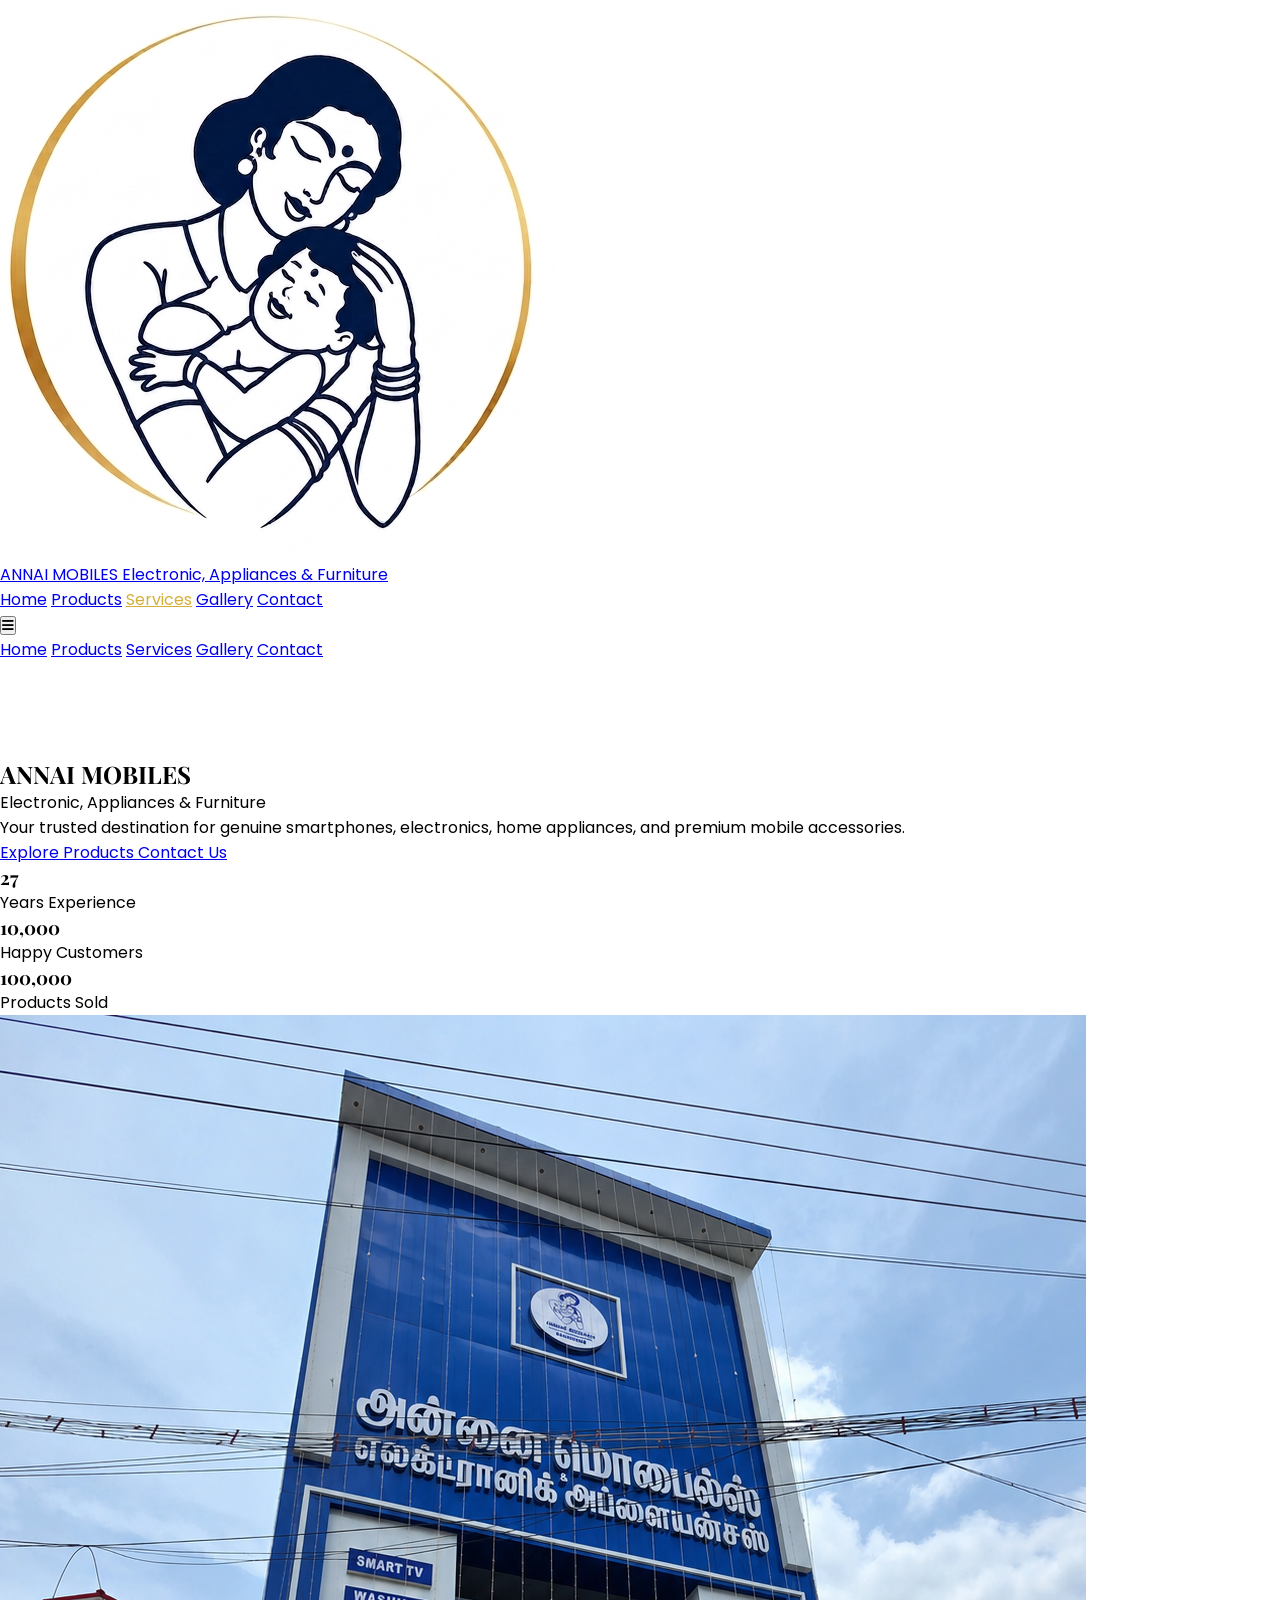
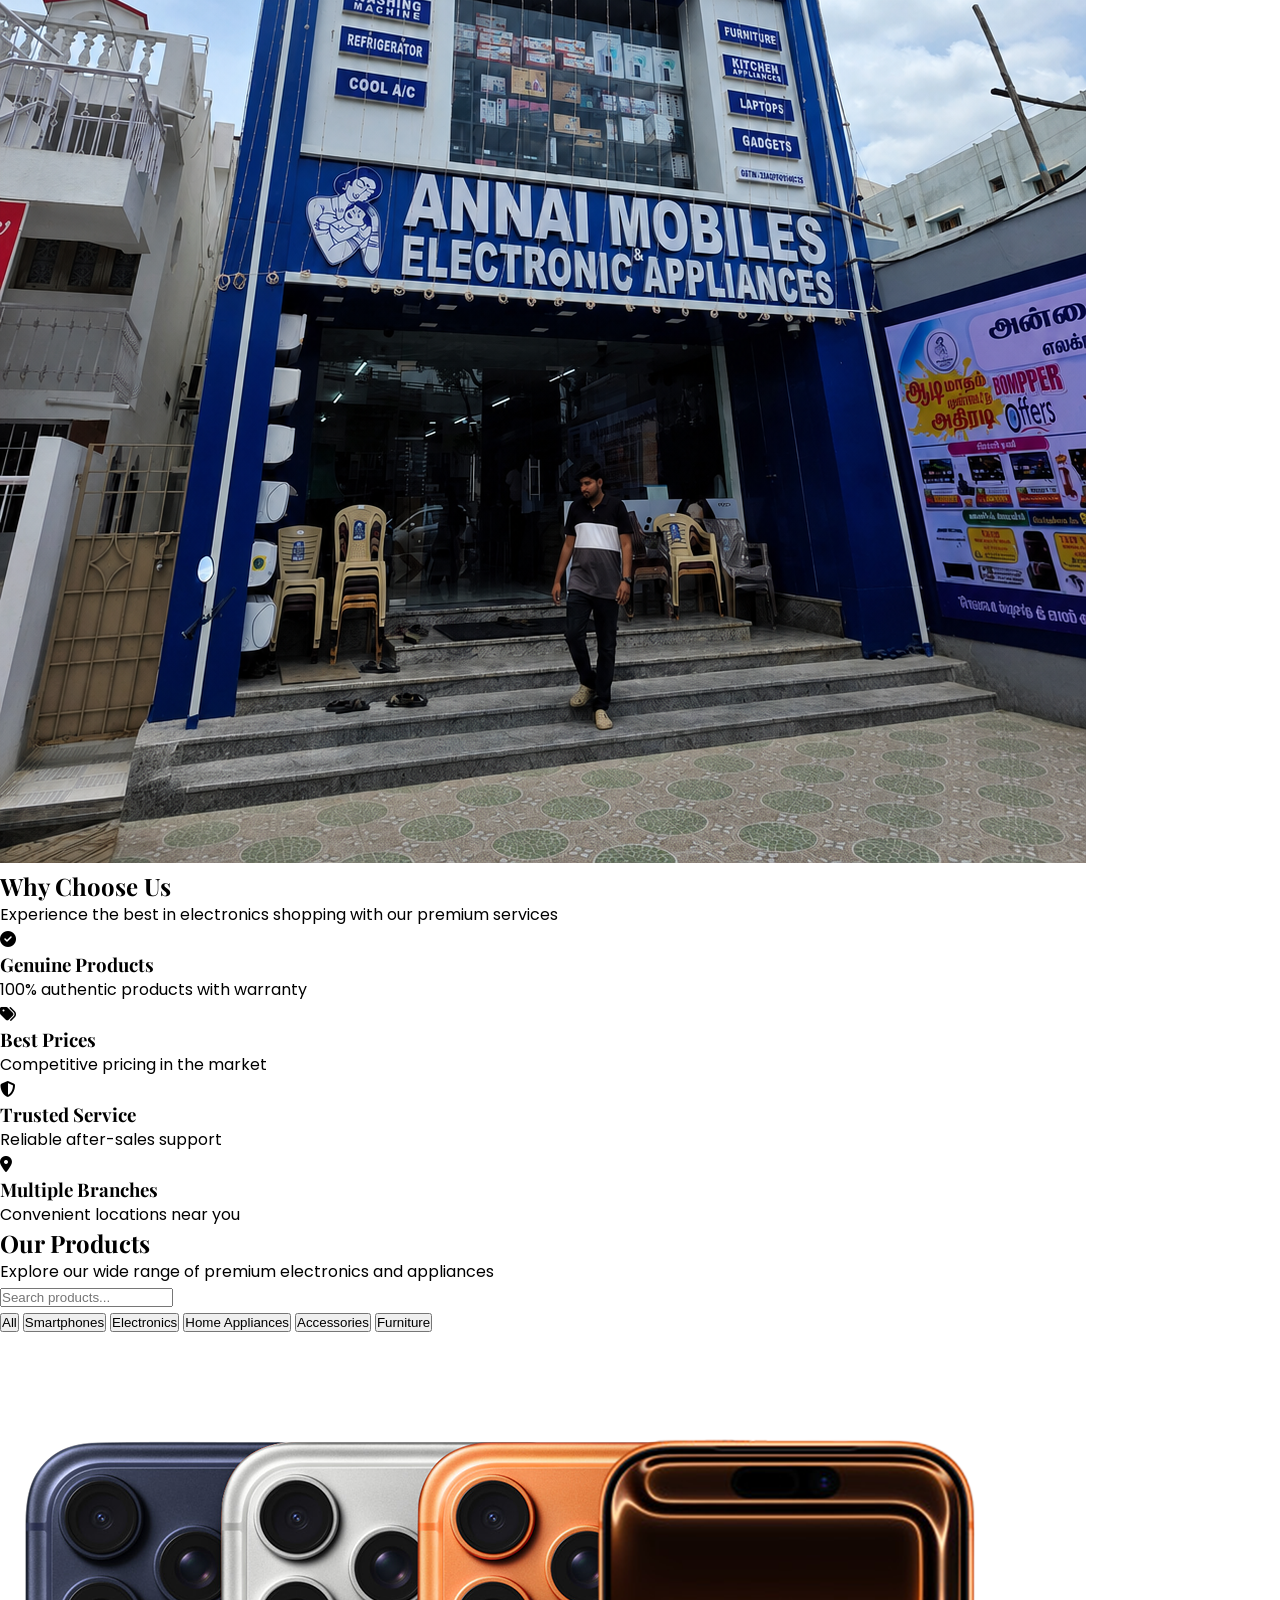
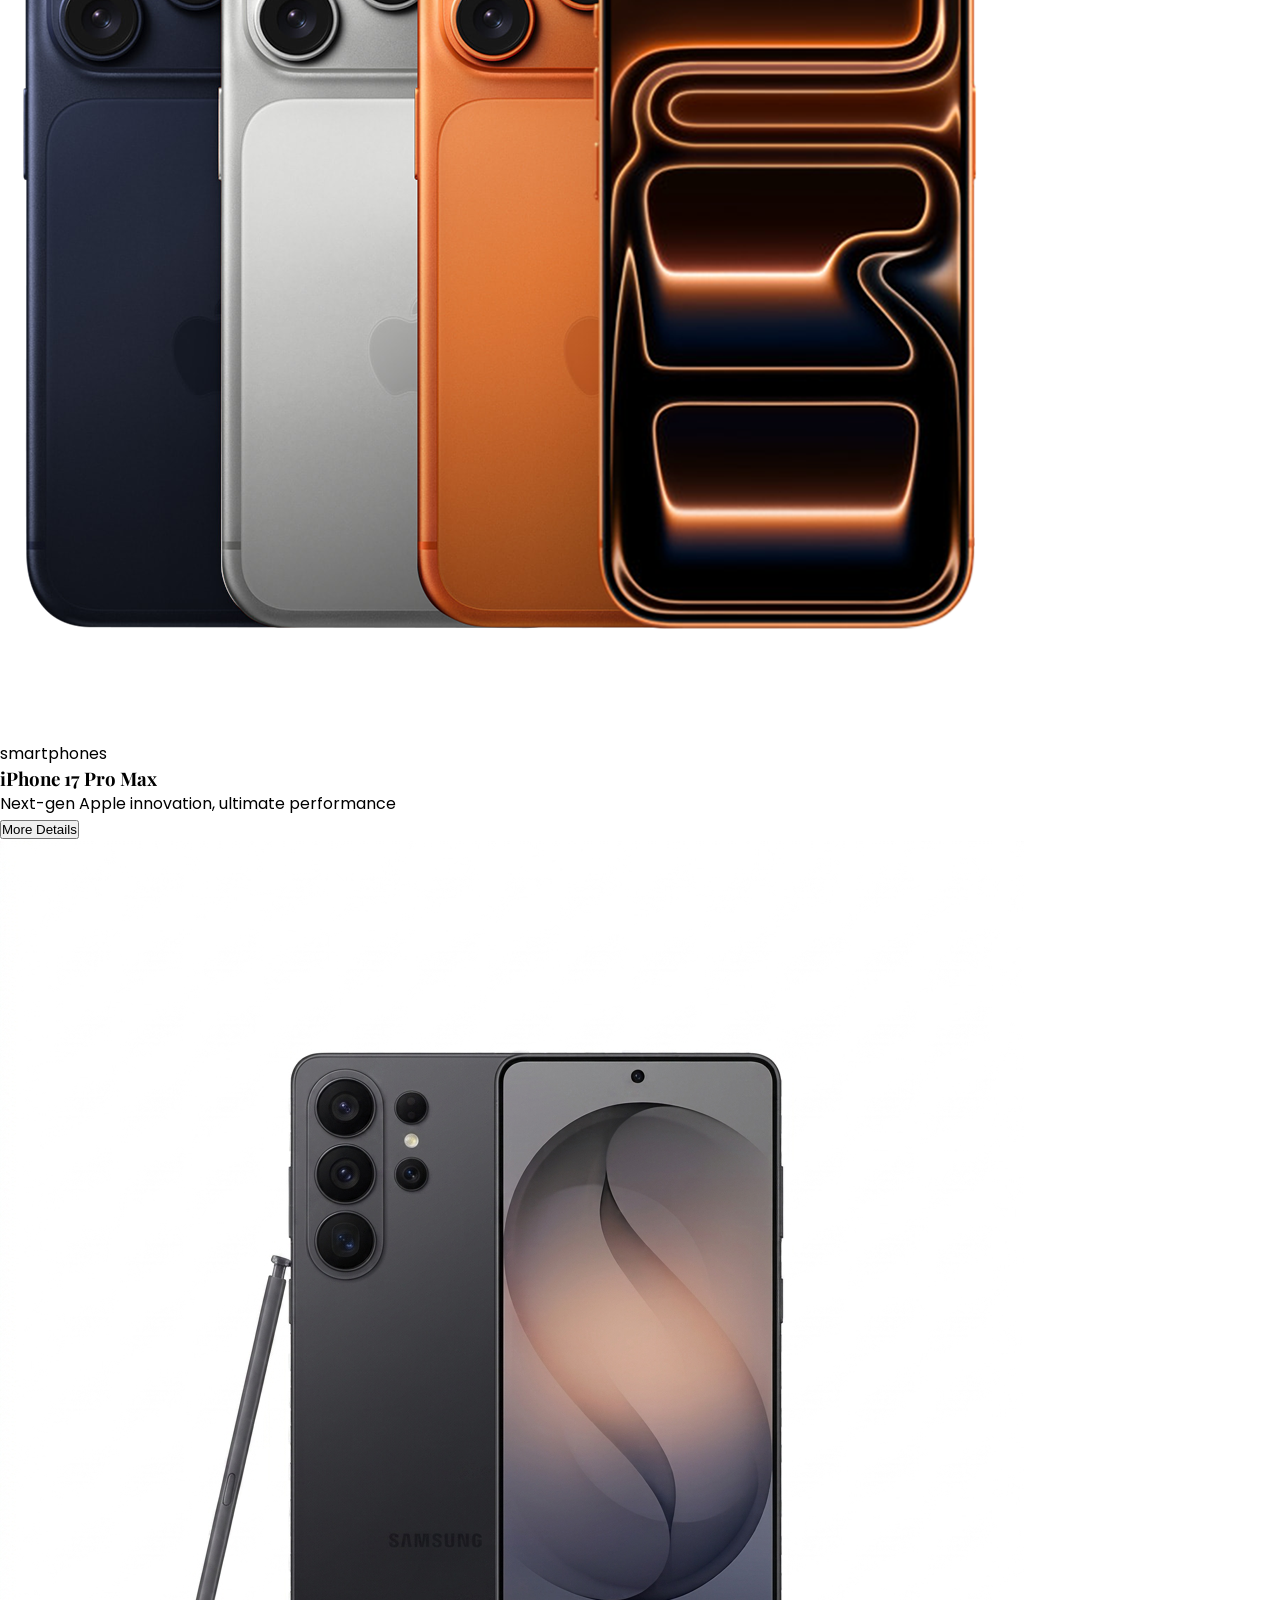
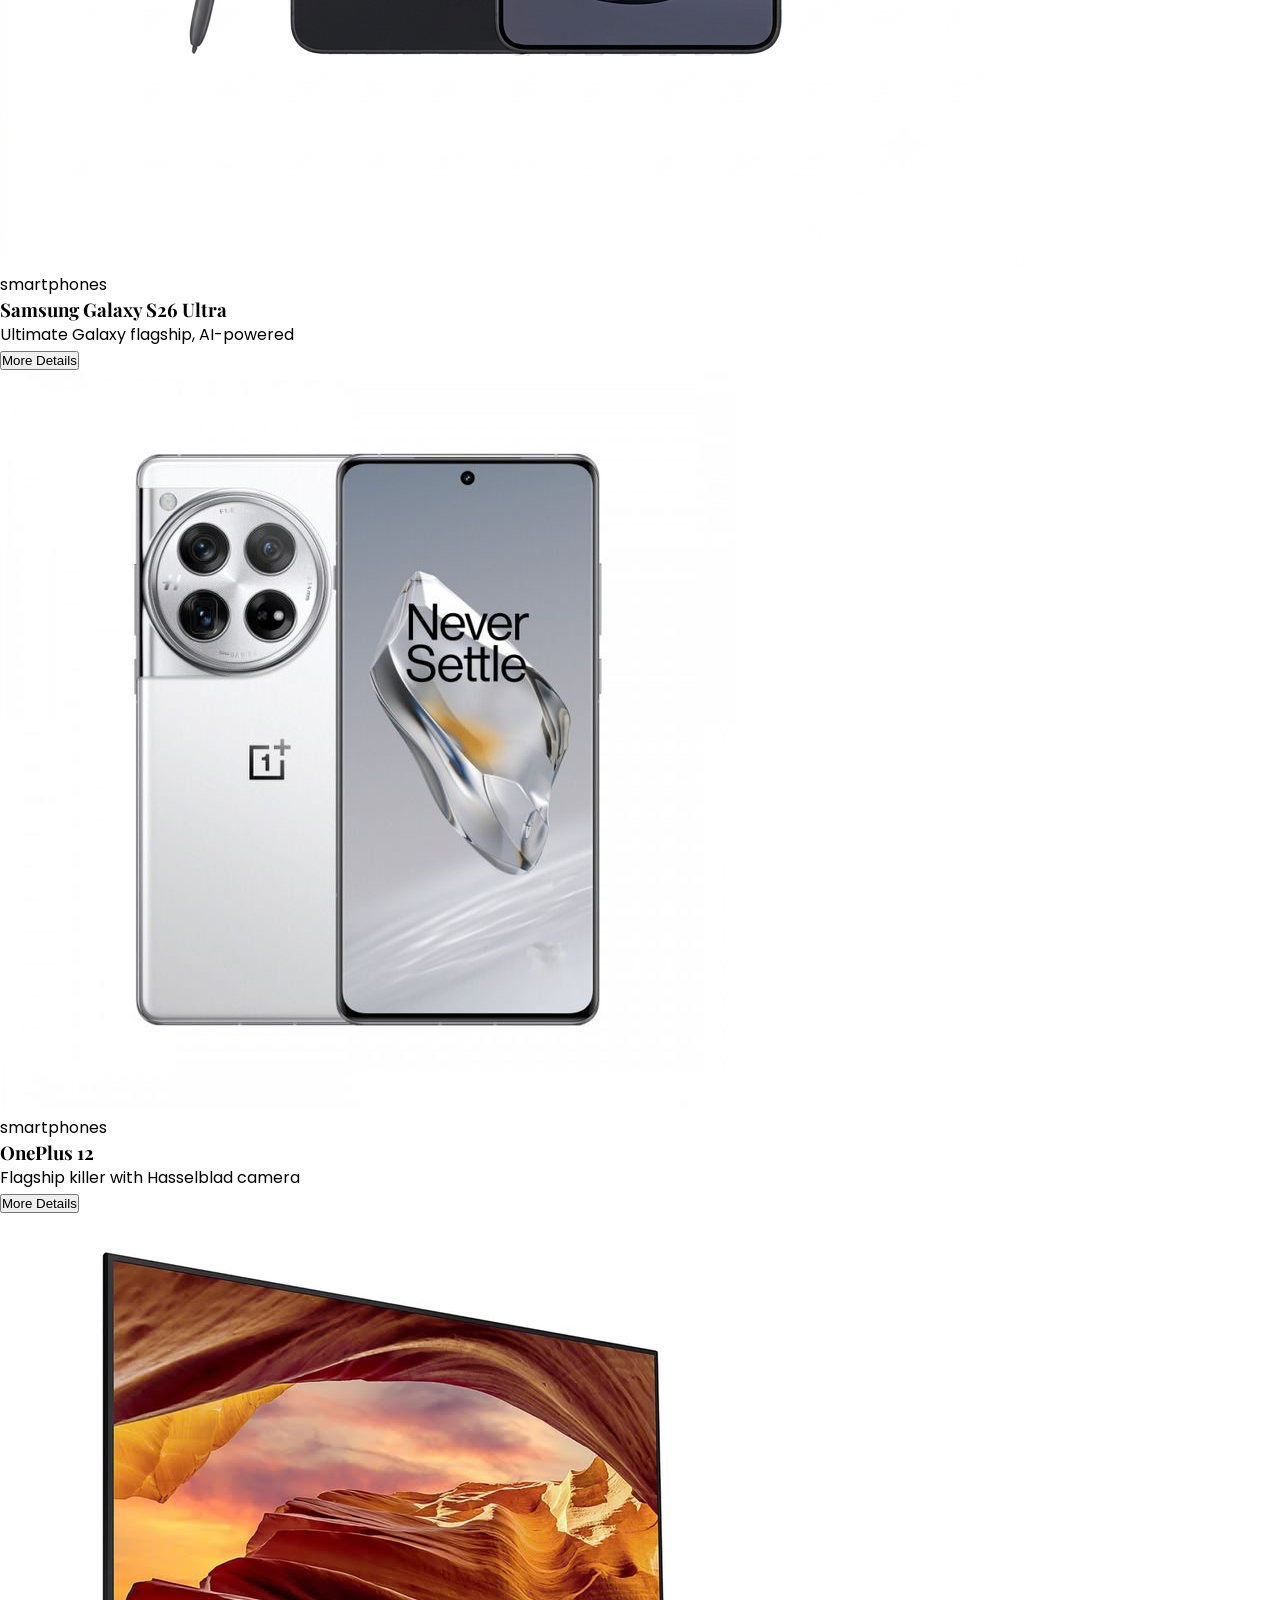
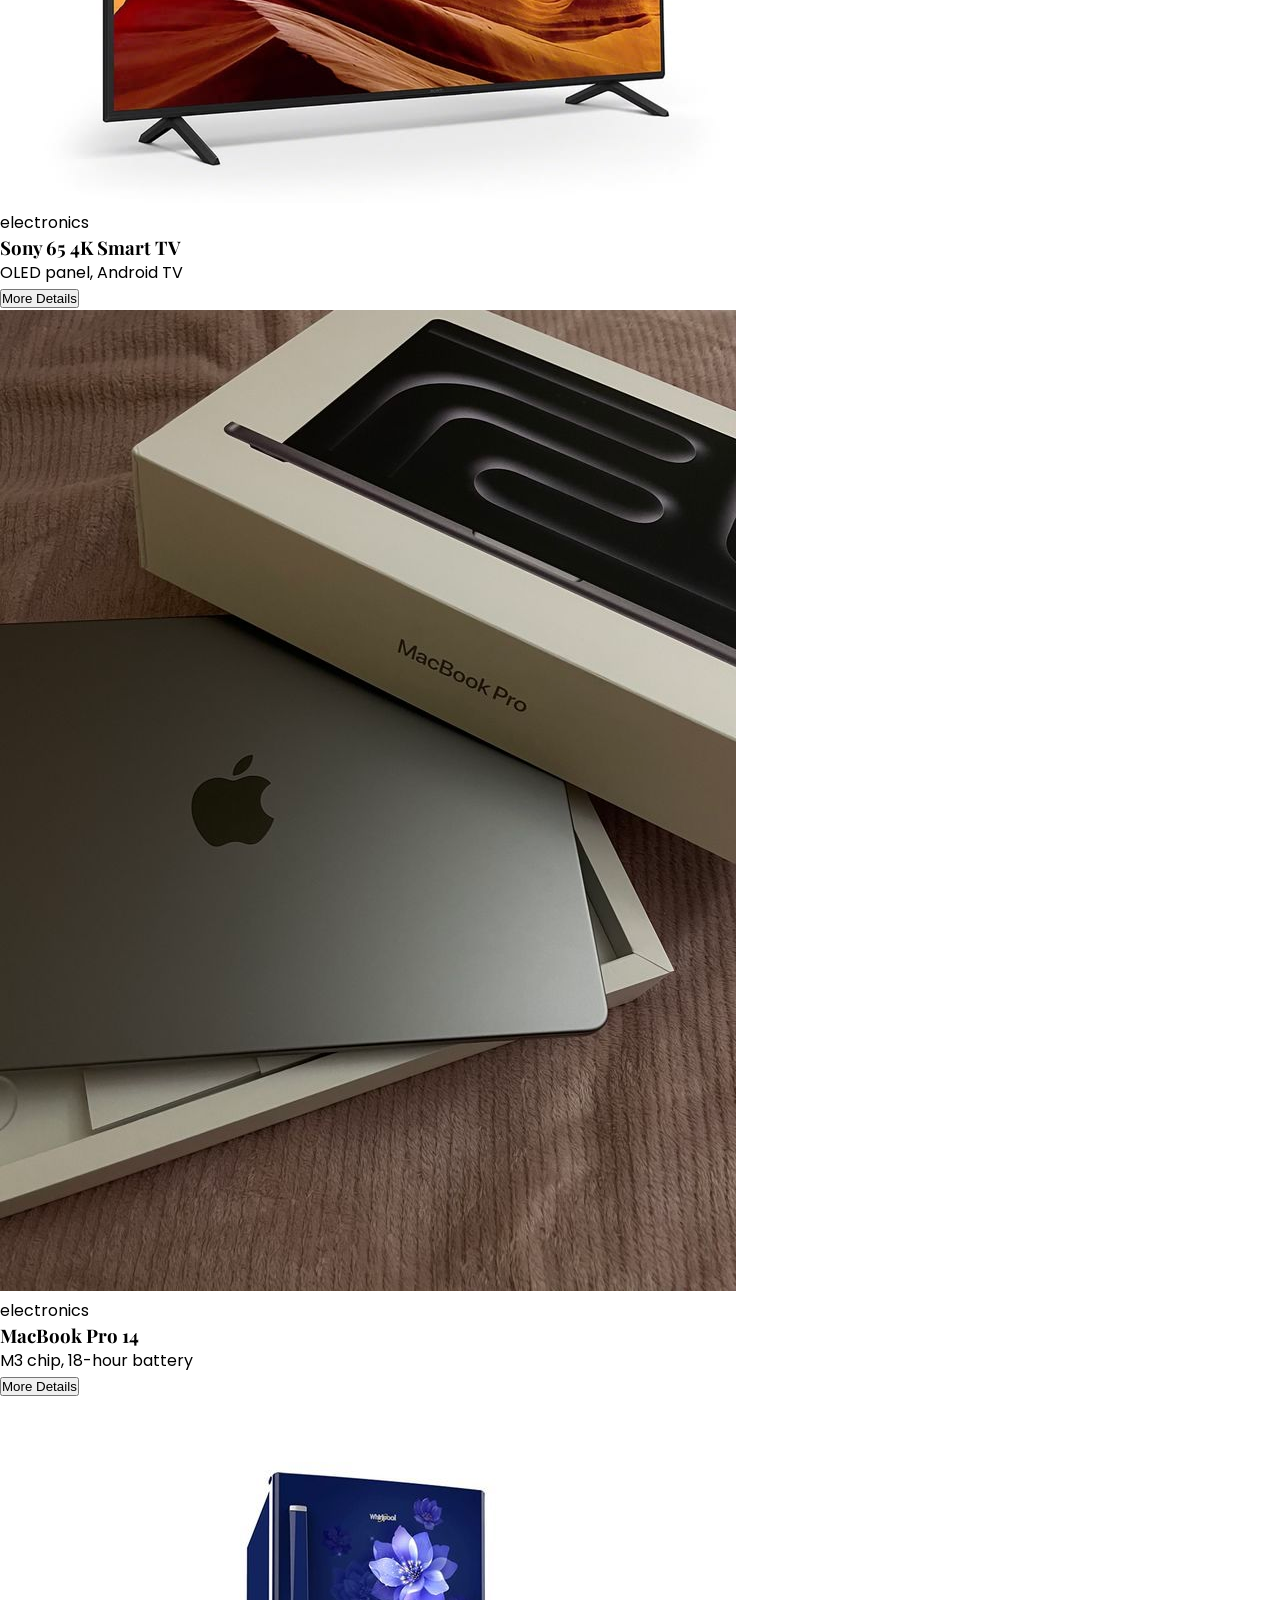
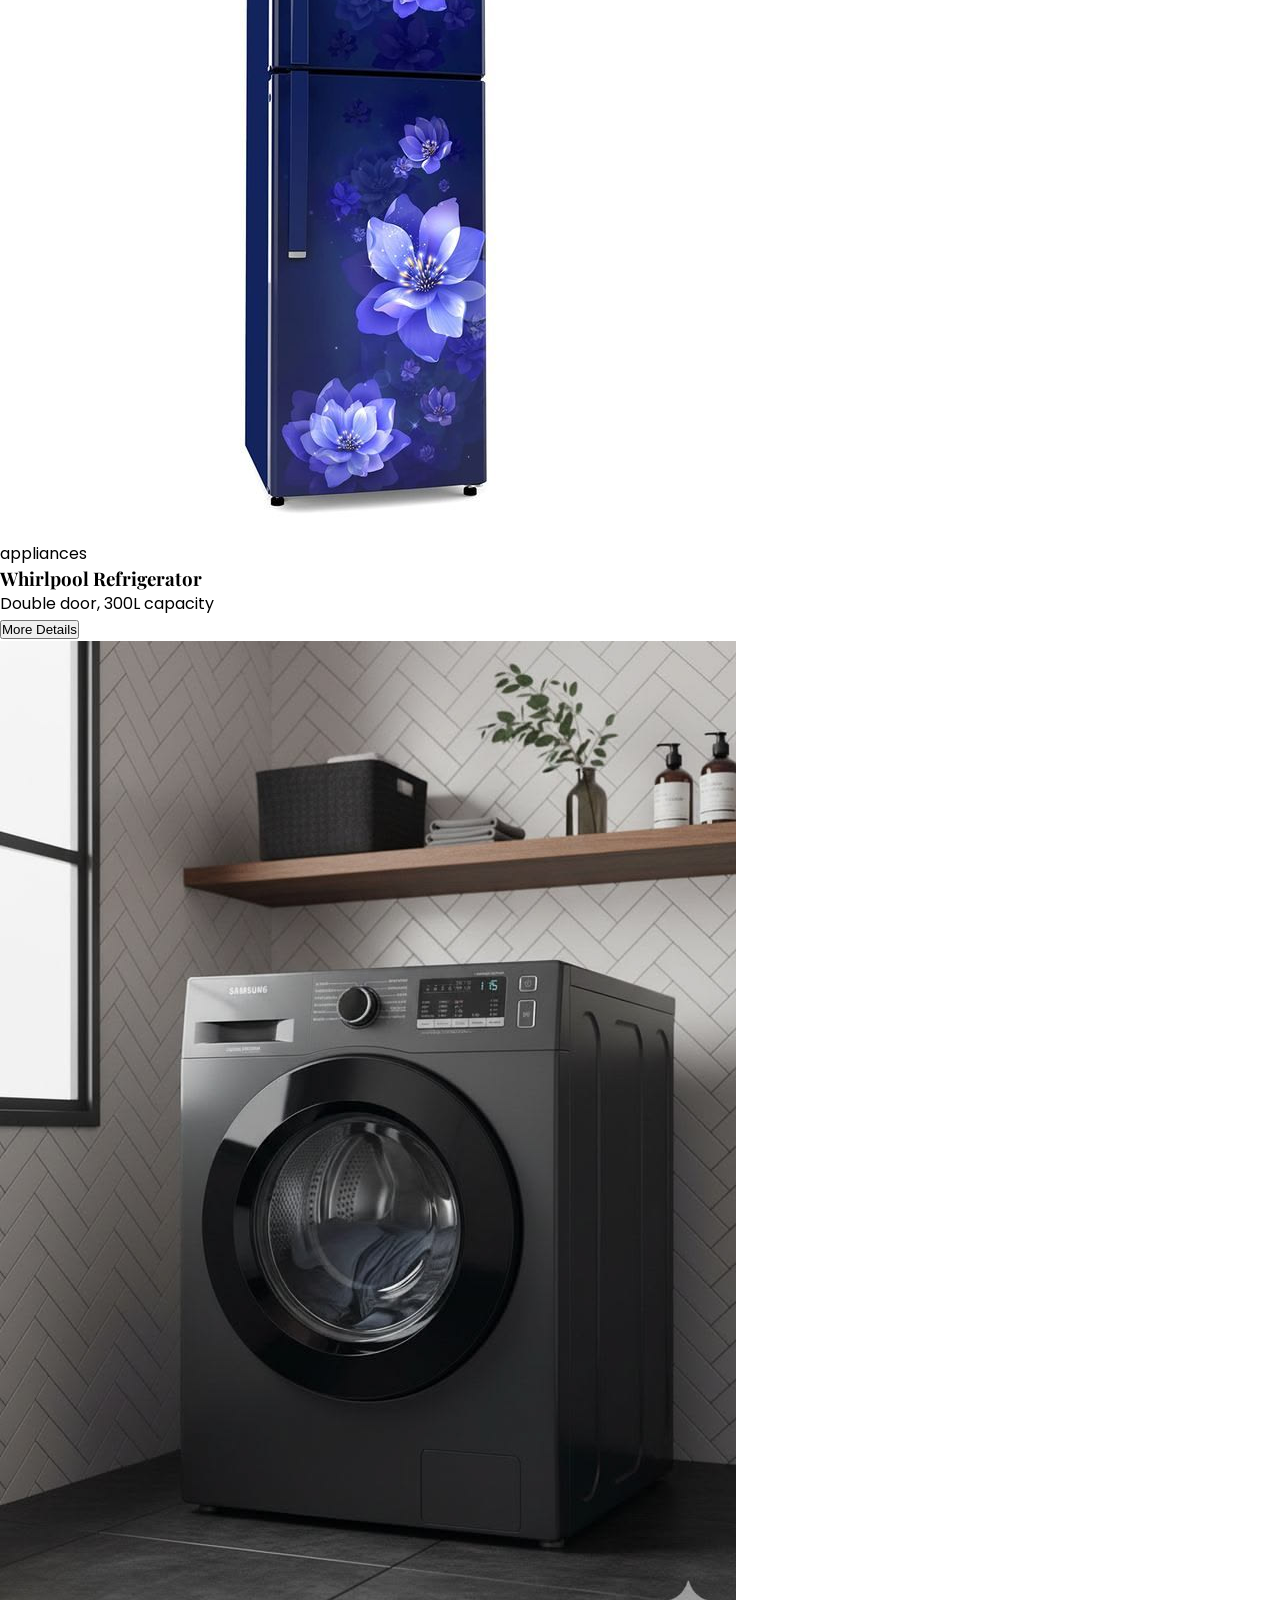
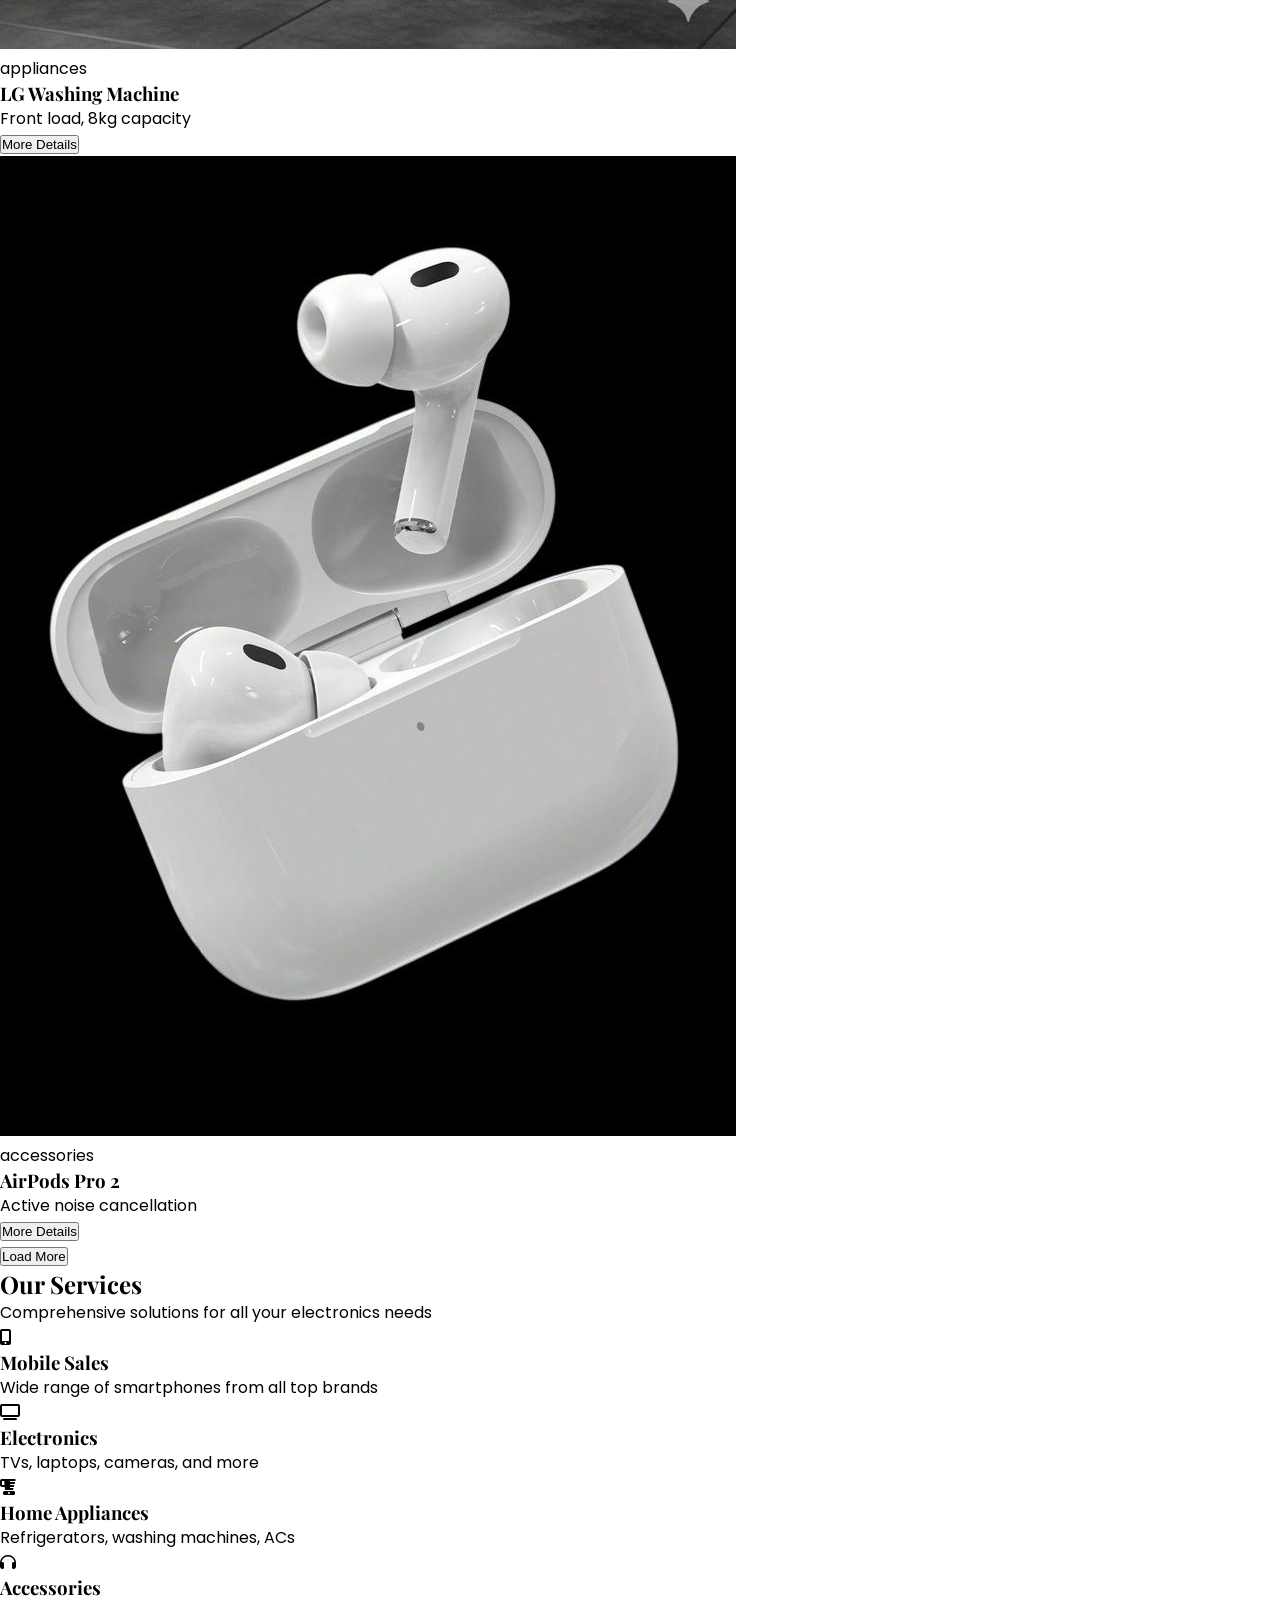
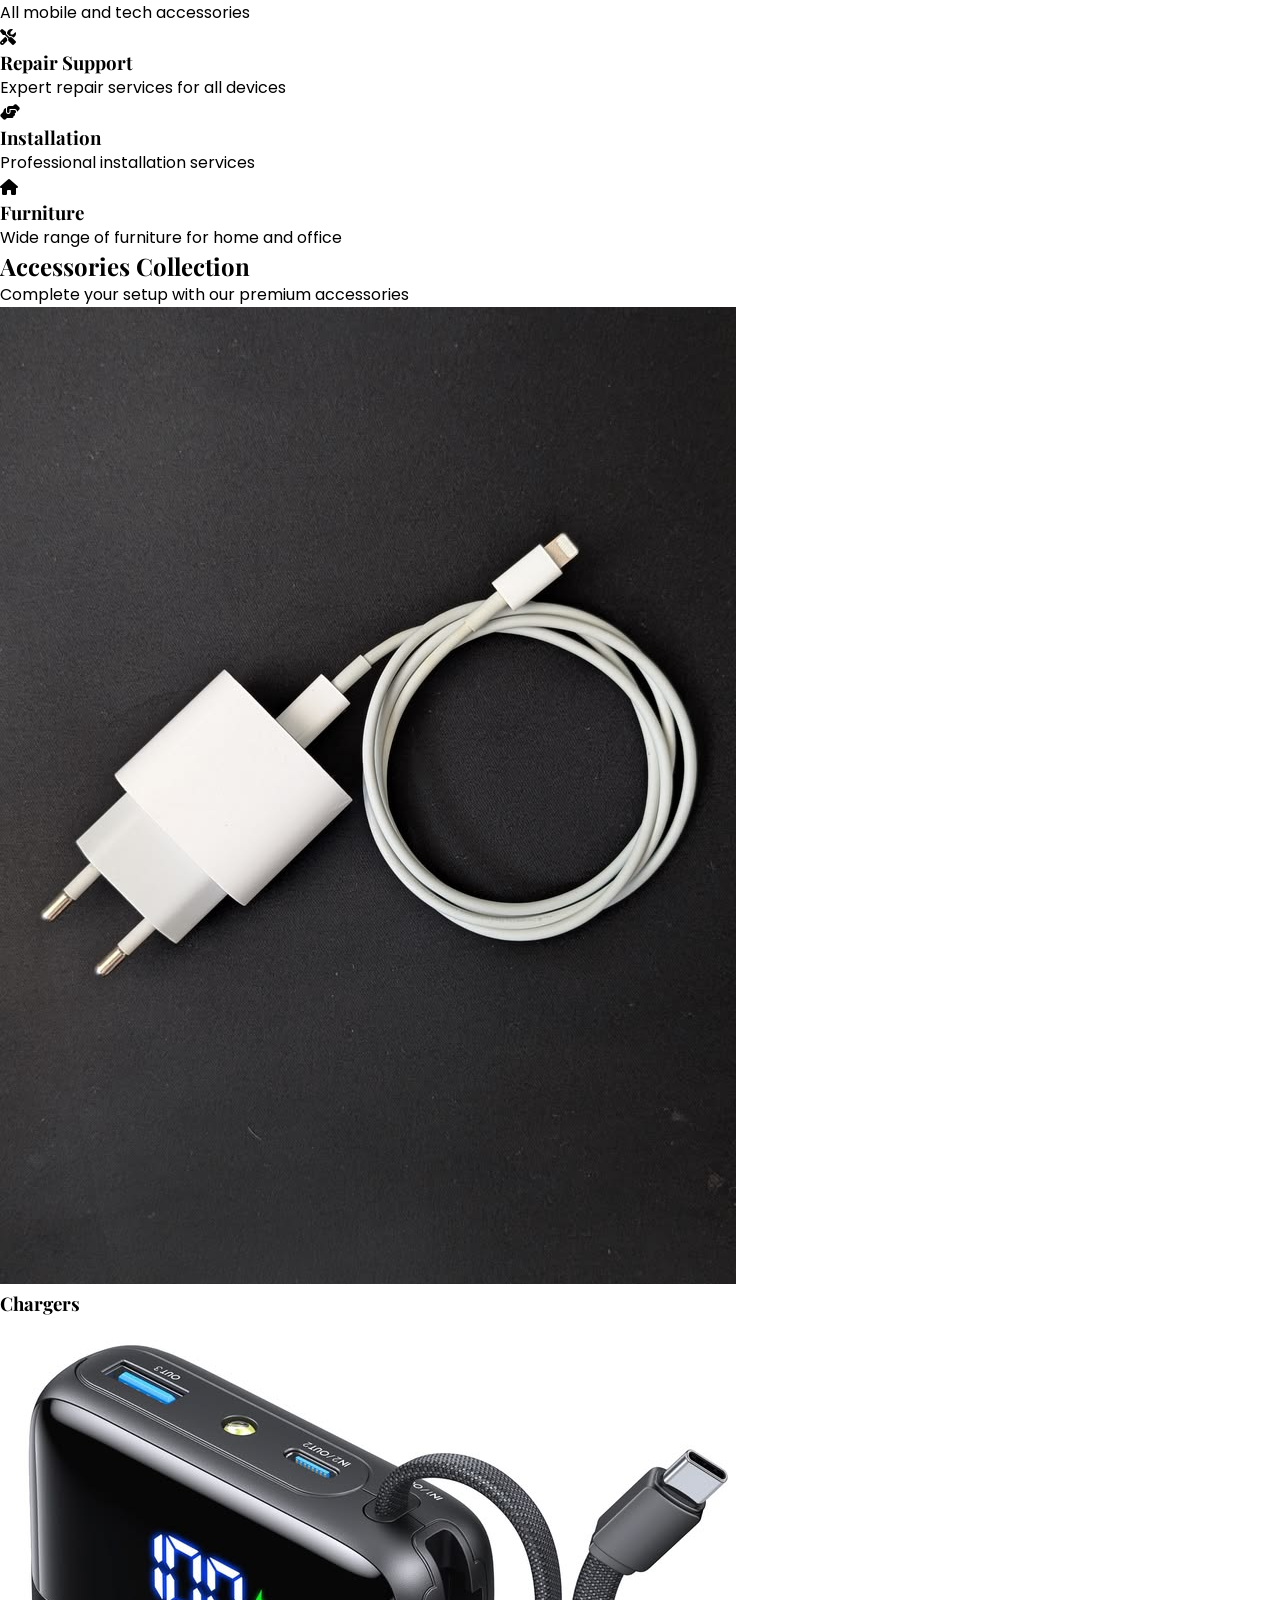
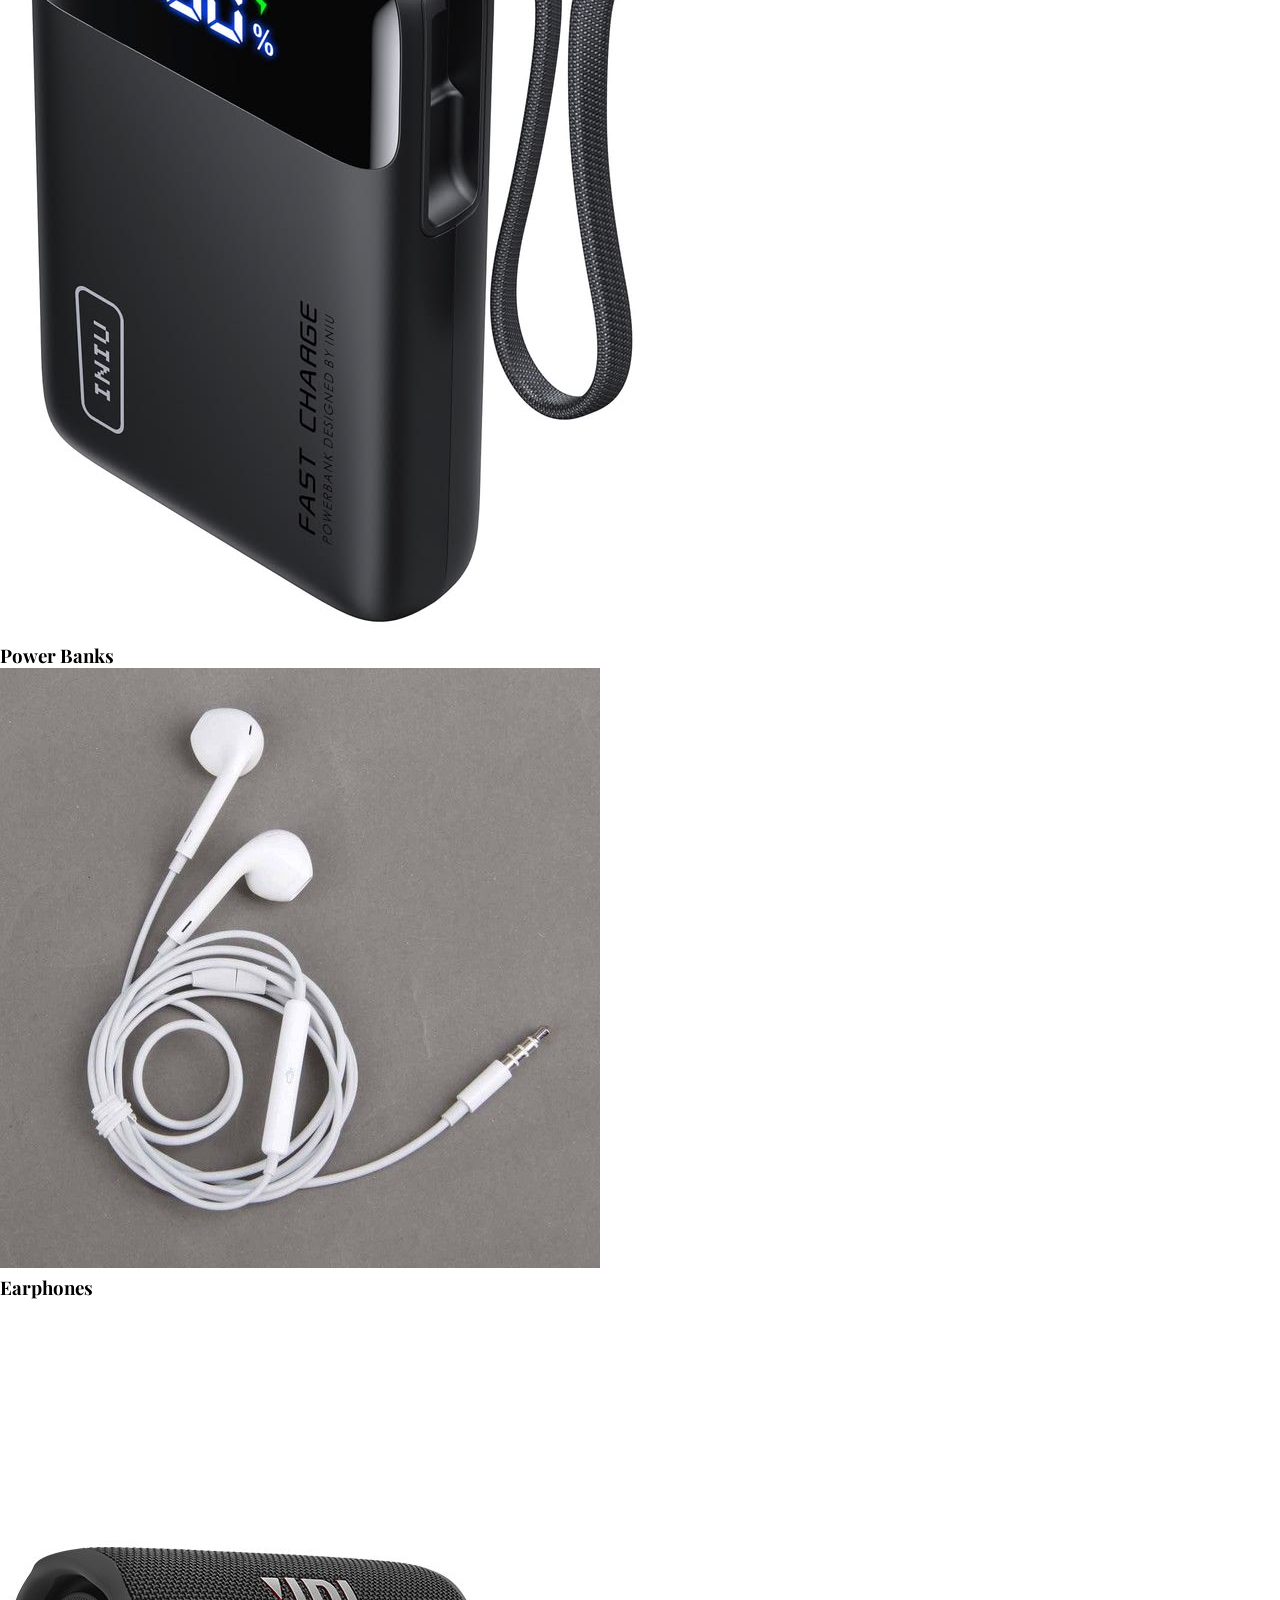
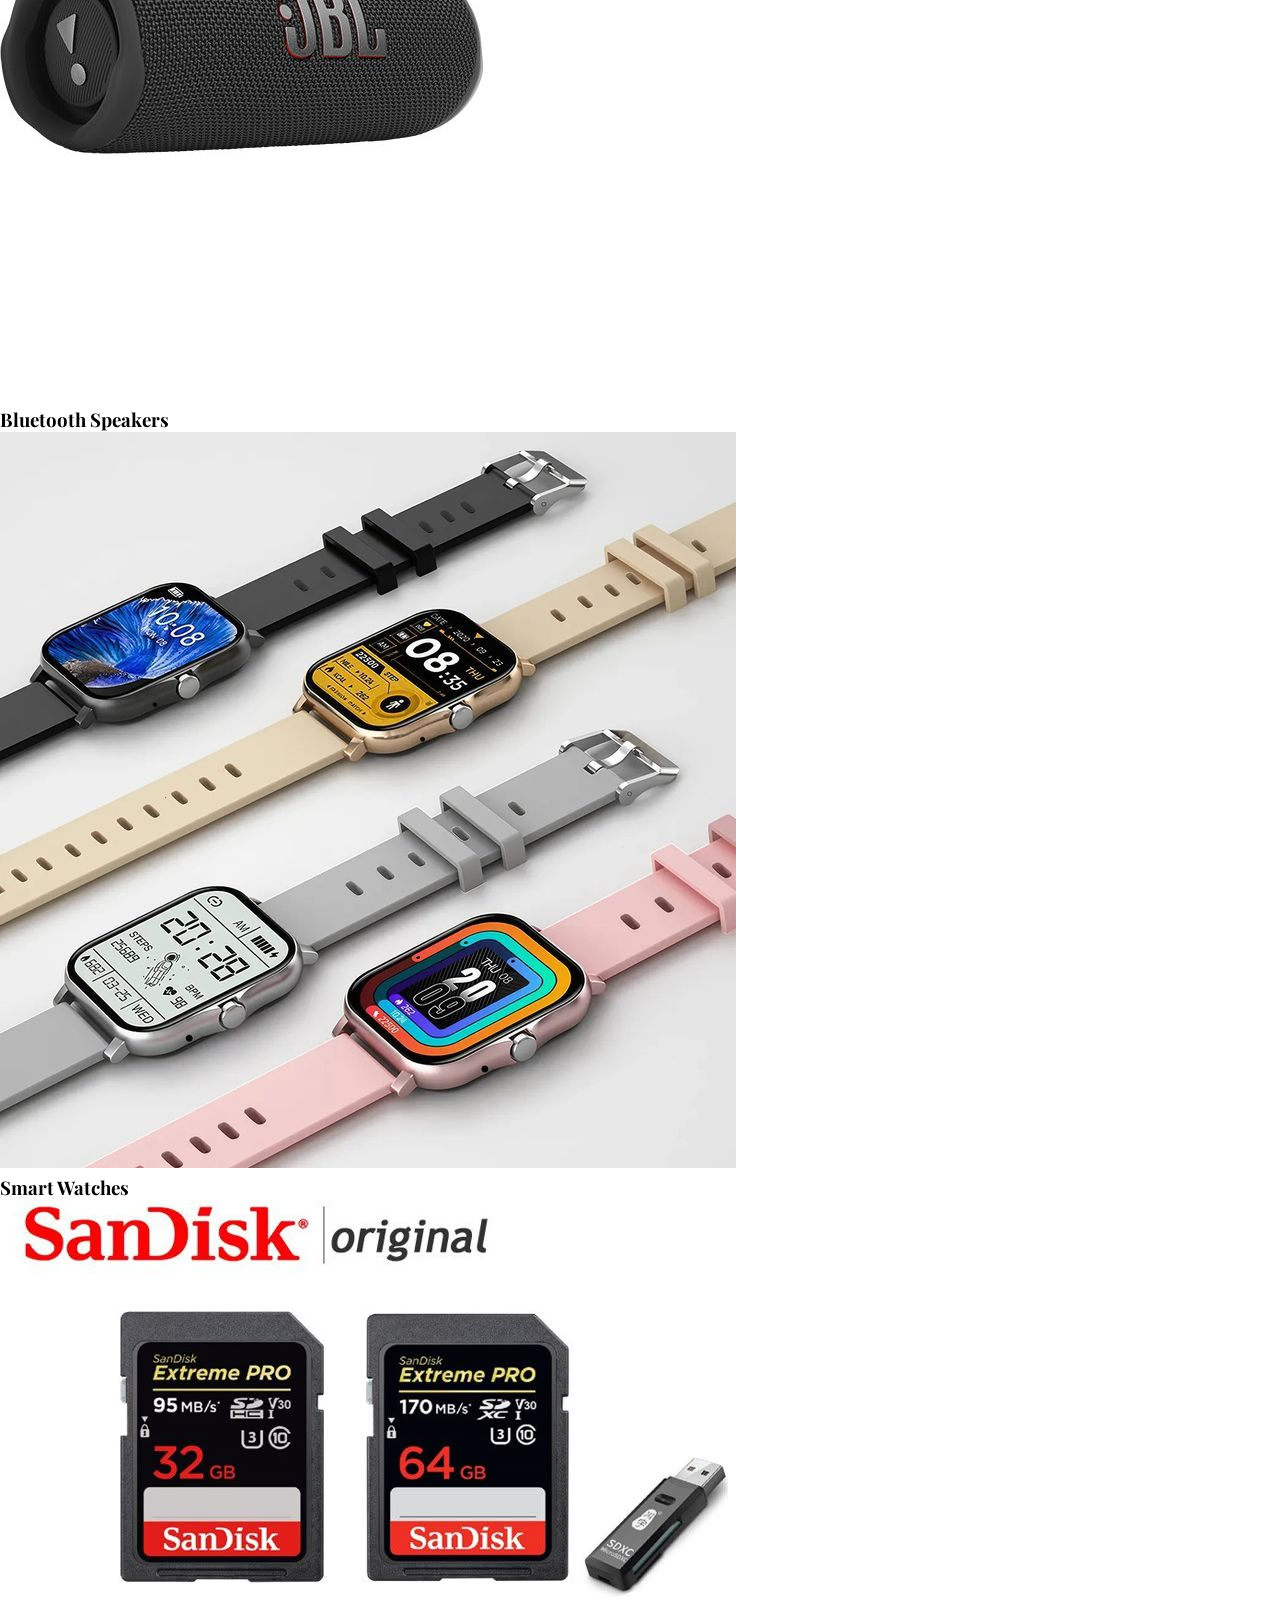
==== commit 55342052: "Update index.html" ====
--- a/index.html
+++ b/index.html
@@ -422,6 +422,9 @@
             </div>
 
             <div data-aos="fade-up" class="grid grid-cols-1 md:grid-cols-2 gap-6 max-w-6xl mx-auto">
+                   <div class="bg-white rounded-3xl shadow-lg p-3 sm:p-4">
+                    <blockquote class="instagram-media" data-instgrm-permalink="https://www.instagram.com/reel/DbUrOryB-Sw/?utm_source=ig_embed&amp;utm_campaign=loading" data-instgrm-version="14" style=" background:#FFF; border:0; border-radius:3px; box-shadow:0 0 1px 0 rgba(0,0,0,0.5),0 1px 10px 0 rgba(0,0,0,0.15); margin: 1px; max-width:540px; min-width:326px; padding:0; width:99.375%; width:-webkit-calc(100% - 2px); width:calc(100% - 2px);"><div style="padding:16px;"> <a href="https://www.instagram.com/reel/DbUrOryB-Sw/?utm_source=ig_embed&amp;utm_campaign=loading" style=" background:#FFFFFF; line-height:0; padding:0 0; text-align:center; text-decoration:none; width:100%;" target="_blank"> <div style=" display: flex; flex-direction: row; align-items: center;"> <div style="background-color: #F4F4F4; border-radius: 50%; flex-grow: 0; height: 40px; margin-right: 14px; width: 40px;"></div> <div style="display: flex; flex-direction: column; flex-grow: 1; justify-content: center;"> <div style=" background-color: #F4F4F4; border-radius: 4px; flex-grow: 0; height: 14px; margin-bottom: 6px; width: 100px;"></div> <div style=" background-color: #F4F4F4; border-radius: 4px; flex-grow: 0; height: 14px; width: 60px;"></div></div></div><div style="padding: 19% 0;"></div> <div style="display:block; height:50px; margin:0 auto 12px; width:50px;"><svg width="50px" height="50px" viewBox="0 0 60 60" version="1.1" xmlns="https://www.w3.org/2000/svg" xmlns:xlink="https://www.w3.org/1999/xlink"><g stroke="none" stroke-width="1" fill="none" fill-rule="evenodd"><g transform="translate(-511.000000, -20.000000)" fill="#000000"><g><path d="M556.869,30.41 C554.814,30.41 553.148,32.076 553.148,34.131 C553.148,36.186 554.814,37.852 556.869,37.852 C558.924,37.852 560.59,36.186 560.59,34.131 C560.59,32.076 558.924,30.41 556.869,30.41 M541,60.657 C535.114,60.657 530.342,55.887 530.342,50 C530.342,44.114 535.114,39.342 541,39.342 C546.887,39.342 551.658,44.114 551.658,50 C551.658,55.887 546.887,60.657 541,60.657 M541,33.886 C532.1,33.886 524.886,41.1 524.886,50 C524.886,58.899 532.1,66.113 541,66.113 C549.9,66.113 557.115,58.899 557.115,50 C557.115,41.1 549.9,33.886 541,33.886 M565.378,62.101 C565.244,65.022 564.756,66.606 564.346,67.663 C563.803,69.06 563.154,70.057 562.106,71.106 C561.058,72.155 560.06,72.803 558.662,73.347 C557.607,73.757 556.021,74.244 553.102,74.378 C549.944,74.521 548.997,74.552 541,74.552 C533.003,74.552 532.056,74.521 528.898,74.378 C525.979,74.244 524.393,73.757 523.338,73.347 C521.94,72.803 520.942,72.155 519.894,71.106 C518.846,70.057 518.197,69.06 517.654,67.663 C517.244,66.606 516.755,65.022 516.623,62.101 C516.479,58.943 516.448,57.996 516.448,50 C516.448,42.003 516.479,41.056 516.623,37.899 C516.755,34.978 517.244,33.391 517.654,32.338 C518.197,30.938 518.846,29.942 519.894,28.894 C520.942,27.846 521.94,27.196 523.338,26.654 C524.393,26.244 525.979,25.756 528.898,25.623 C532.057,25.479 533.004,25.448 541,25.448 C548.997,25.448 549.943,25.479 553.102,25.623 C556.021,25.756 557.607,26.244 558.662,26.654 C560.06,27.196 561.058,27.846 562.106,28.894 C563.154,29.942 563.803,30.938 564.346,32.338 C564.756,33.391 565.244,34.978 565.378,37.899 C565.522,41.056 565.552,42.003 565.552,50 C565.552,57.996 565.522,58.943 565.378,62.101 M570.82,37.631 C570.674,34.438 570.167,32.258 569.425,30.349 C568.659,28.377 567.633,26.702 565.965,25.035 C564.297,23.368 562.623,22.342 560.652,21.575 C558.743,20.834 556.562,20.326 553.369,20.18 C550.169,20.033 549.148,20 541,20 C532.853,20 531.831,20.033 528.631,20.18 C525.438,20.326 523.257,20.834 521.349,21.575 C519.376,22.342 517.703,23.368 516.035,25.035 C514.368,26.702 513.342,28.377 512.574,30.349 C511.834,32.258 511.326,34.438 511.181,37.631 C511.035,40.831 511,41.851 511,50 C511,58.147 511.035,59.17 511.181,62.369 C511.326,65.562 511.834,67.743 512.574,69.651 C513.342,71.625 514.368,73.296 516.035,74.965 C517.703,76.634 519.376,77.658 521.349,78.425 C523.257,79.167 525.438,79.673 528.631,79.82 C531.831,79.965 532.853,80.001 541,80.001 C549.148,80.001 550.169,79.965 553.369,79.82 C556.562,79.673 558.743,79.167 560.652,78.425 C562.623,77.658 564.297,76.634 565.965,74.965 C567.633,73.296 568.659,71.625 569.425,69.651 C570.167,67.743 570.674,65.562 570.82,62.369 C570.966,59.17 571,58.147 571,50 C571,41.851 570.966,40.831 570.82,37.631"></path></g></g></g></svg></div><div style="padding-top: 8px;"> <div style=" color:#3897f0; font-family:Arial,sans-serif; font-size:14px; font-style:normal; font-weight:550; line-height:18px;">View this post on Instagram</div></div><div style="padding: 12.5% 0;"></div> <div style="display: flex; flex-direction: row; margin-bottom: 14px; align-items: center;"><div> <div style="background-color: #F4F4F4; border-radius: 50%; height: 12.5px; width: 12.5px; transform: translateX(0px) translateY(7px);"></div> <div style="background-color: #F4F4F4; height: 12.5px; transform: rotate(-45deg) translateX(3px) translateY(1px); width: 12.5px; flex-grow: 0; margin-right: 14px; margin-left: 2px;"></div> <div style="background-color: #F4F4F4; border-radius: 50%; height: 12.5px; width: 12.5px; transform: translateX(9px) translateY(-18px);"></div></div><div style="margin-left: 8px;"> <div style=" background-color: #F4F4F4; border-radius: 50%; flex-grow: 0; height: 20px; width: 20px;"></div> <div style=" width: 0; height: 0; border-top: 2px solid transparent; border-left: 6px solid #f4f4f4; border-bottom: 2px solid transparent; transform: translateX(16px) translateY(-4px) rotate(30deg)"></div></div><div style="margin-left: auto;"> <div style=" width: 0px; border-top: 8px solid #F4F4F4; border-right: 8px solid transparent; transform: translateY(16px);"></div> <div style=" background-color: #F4F4F4; flex-grow: 0; height: 12px; width: 16px; transform: translateY(-4px);"></div> <div style=" width: 0; height: 0; border-top: 8px solid #F4F4F4; border-left: 8px solid transparent; transform: translateY(-4px) translateX(8px);"></div></div></div> <div style="display: flex; flex-direction: column; flex-grow: 1; justify-content: center; margin-bottom: 24px;"> <div style=" background-color: #F4F4F4; border-radius: 4px; flex-grow: 0; height: 14px; margin-bottom: 6px; width: 224px;"></div> <div style=" background-color: #F4F4F4; border-radius: 4px; flex-grow: 0; height: 14px; width: 144px;"></div></div></a><p style=" color:#c9c8cd; font-family:Arial,sans-serif; font-size:14px; line-height:17px; margin-bottom:0; margin-top:8px; overflow:hidden; padding:8px 0 7px; text-align:center; text-overflow:ellipsis; white-space:nowrap;"><a href="https://www.instagram.com/reel/DbUrOryB-Sw/?utm_source=ig_embed&amp;utm_campaign=loading" style=" color:#c9c8cd; font-family:Arial,sans-serif; font-size:14px; font-style:normal; font-weight:normal; line-height:17px; text-decoration:none;" target="_blank">A post shared by Annai Mobiles (@annaimobilesofficial)</a></p></div></blockquote>
+                </div>
                 <div class="bg-white rounded-3xl shadow-lg p-3 sm:p-4">
                     <blockquote class="instagram-media" data-instgrm-permalink="https://www.instagram.com/reel/Dah_SoJBoU7/" data-instgrm-version="14" style="background:#FFF; border:0; border-radius:3px; box-shadow:0 0 1px 0 rgba(0,0,0,0.5),0 1px 10px 0 rgba(0,0,0,0.15); margin:1px; max-width:540px; min-width:260px; padding:0; width:99.375%; width:-webkit-calc(100% - 2px); width:calc(100% - 2px);"></blockquote>
                 </div>
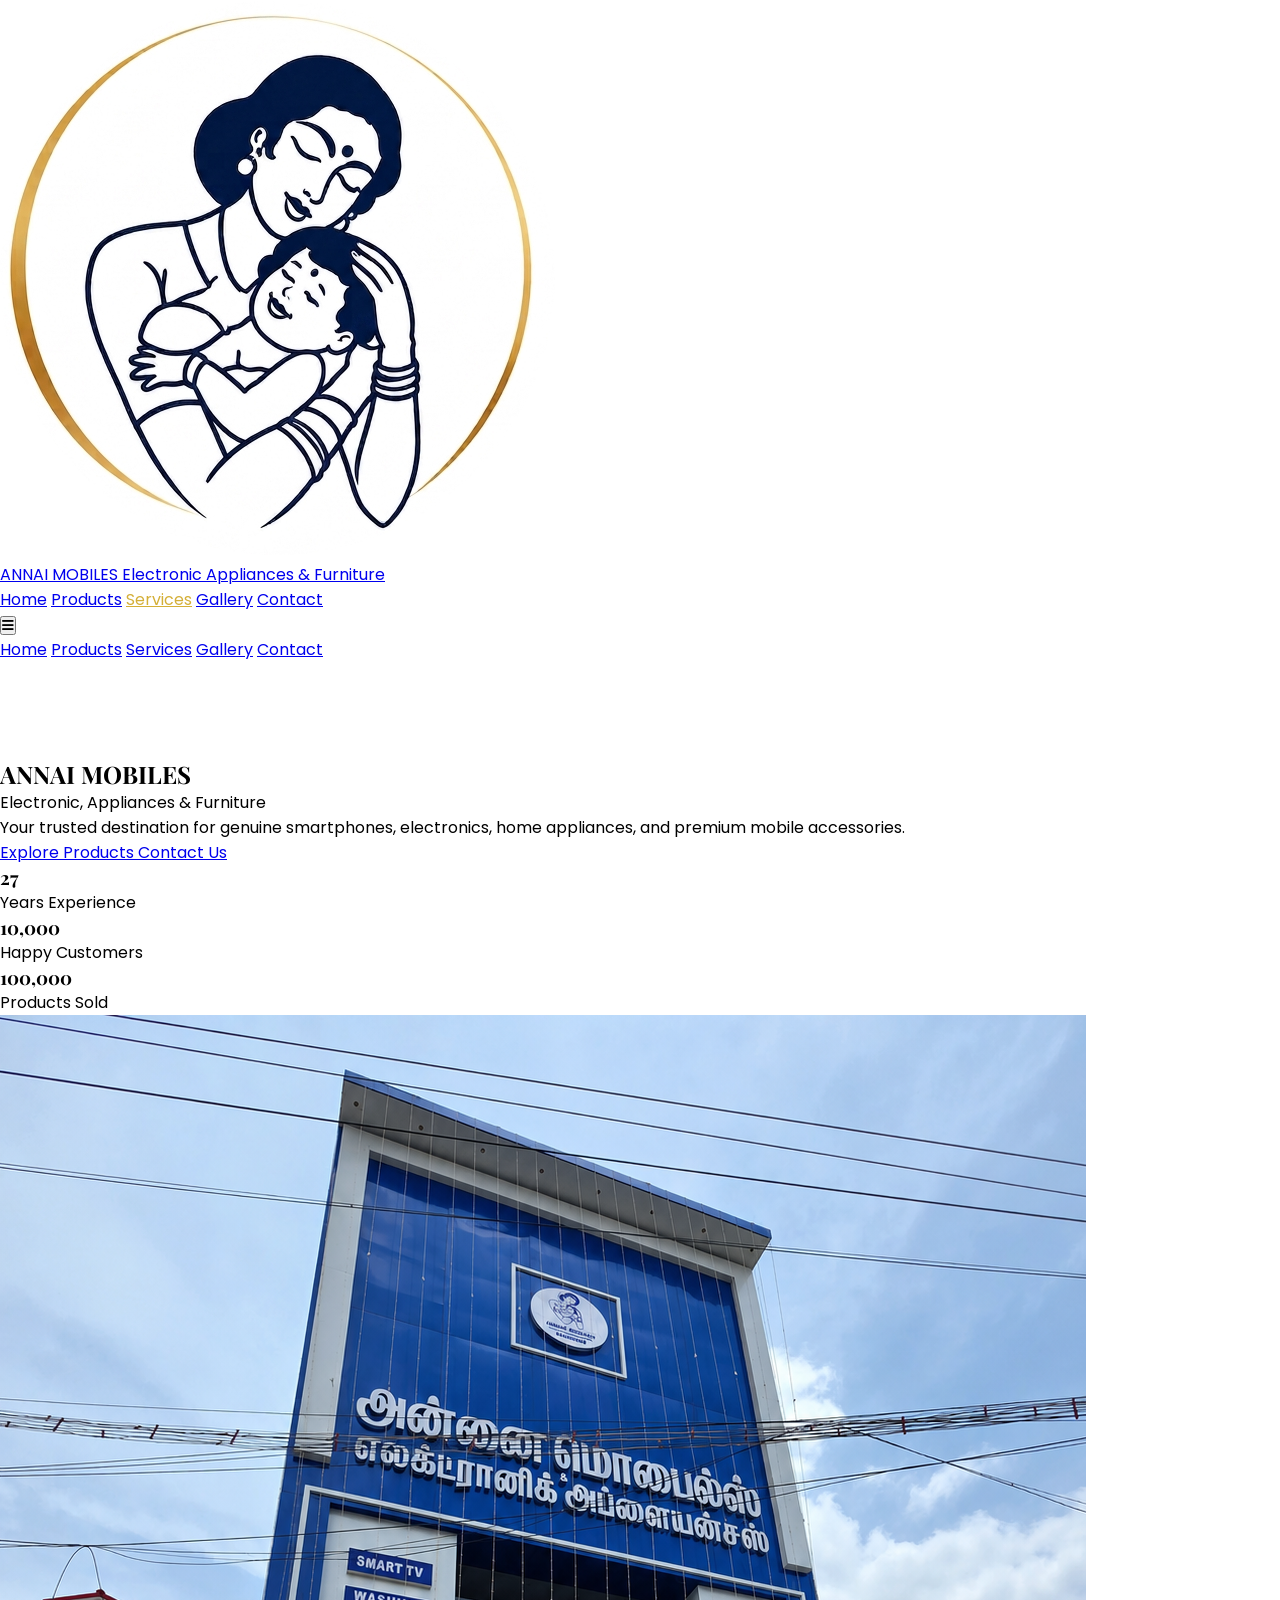
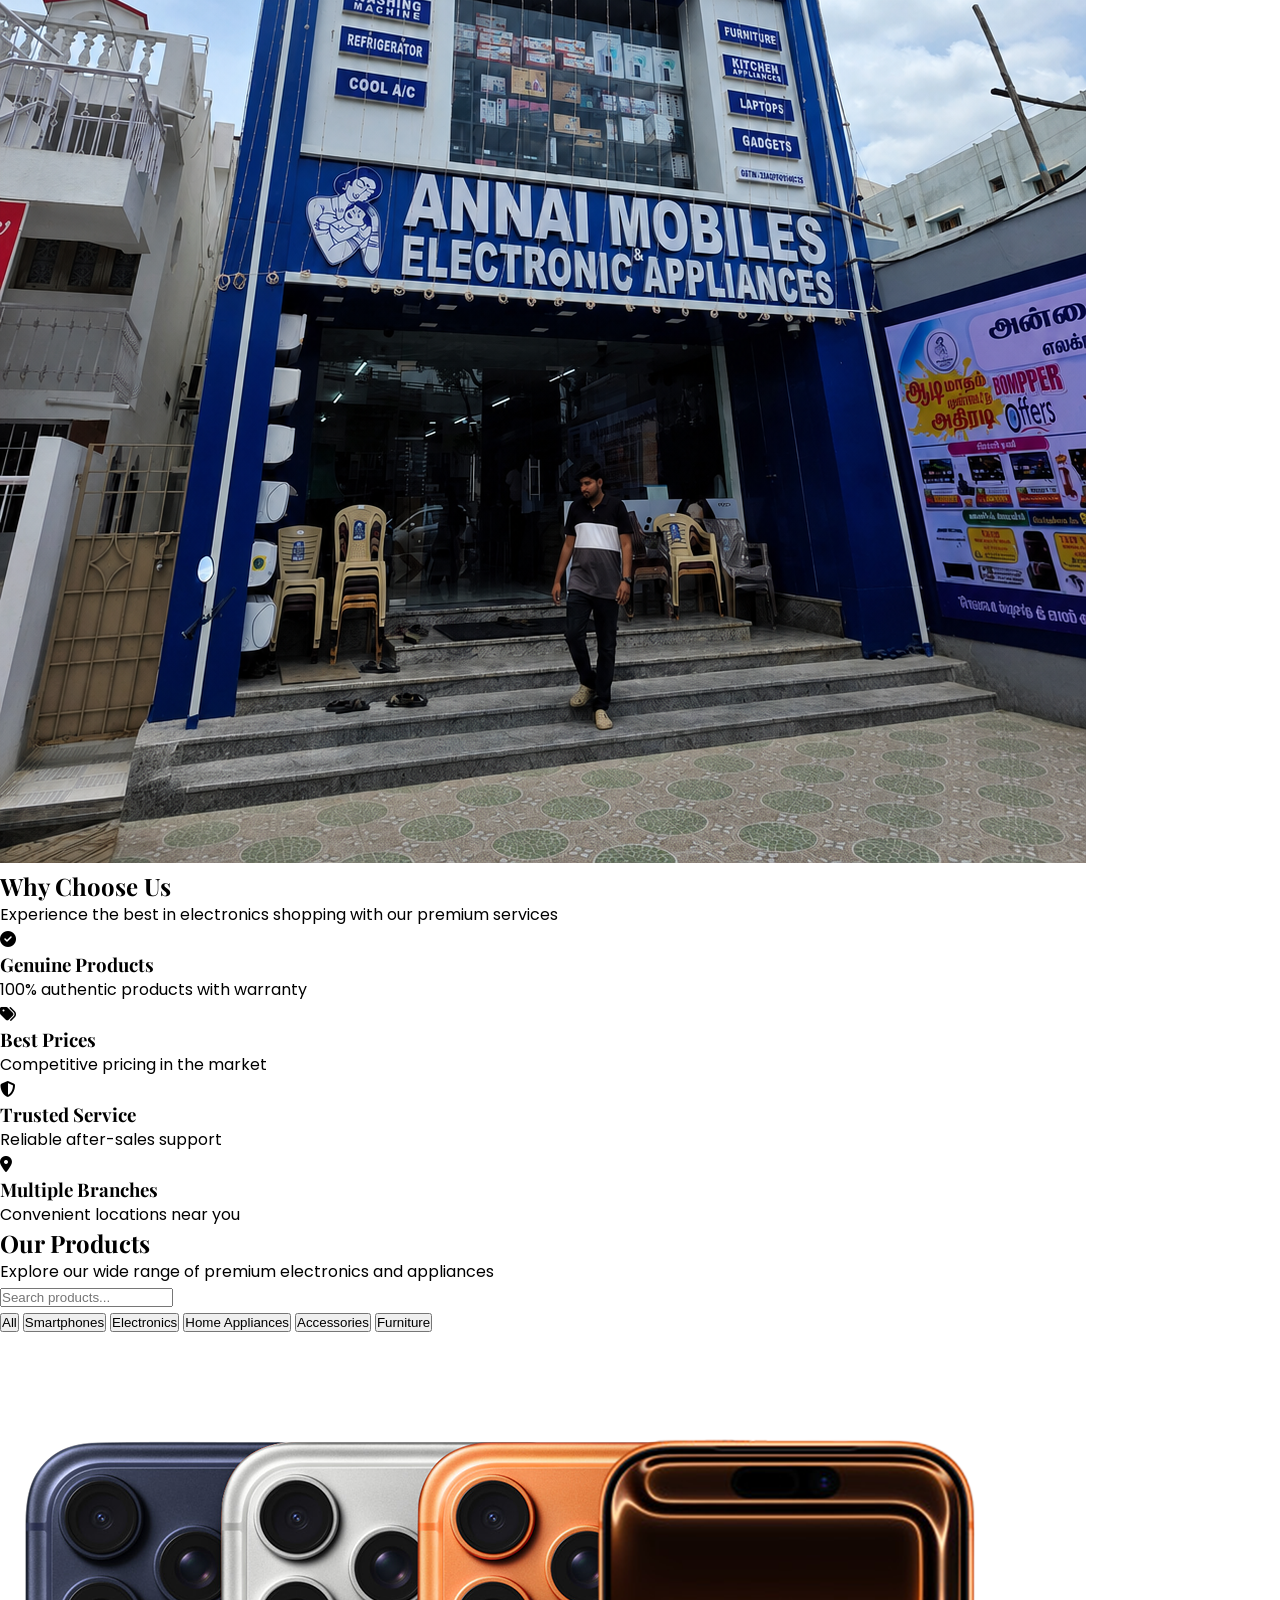
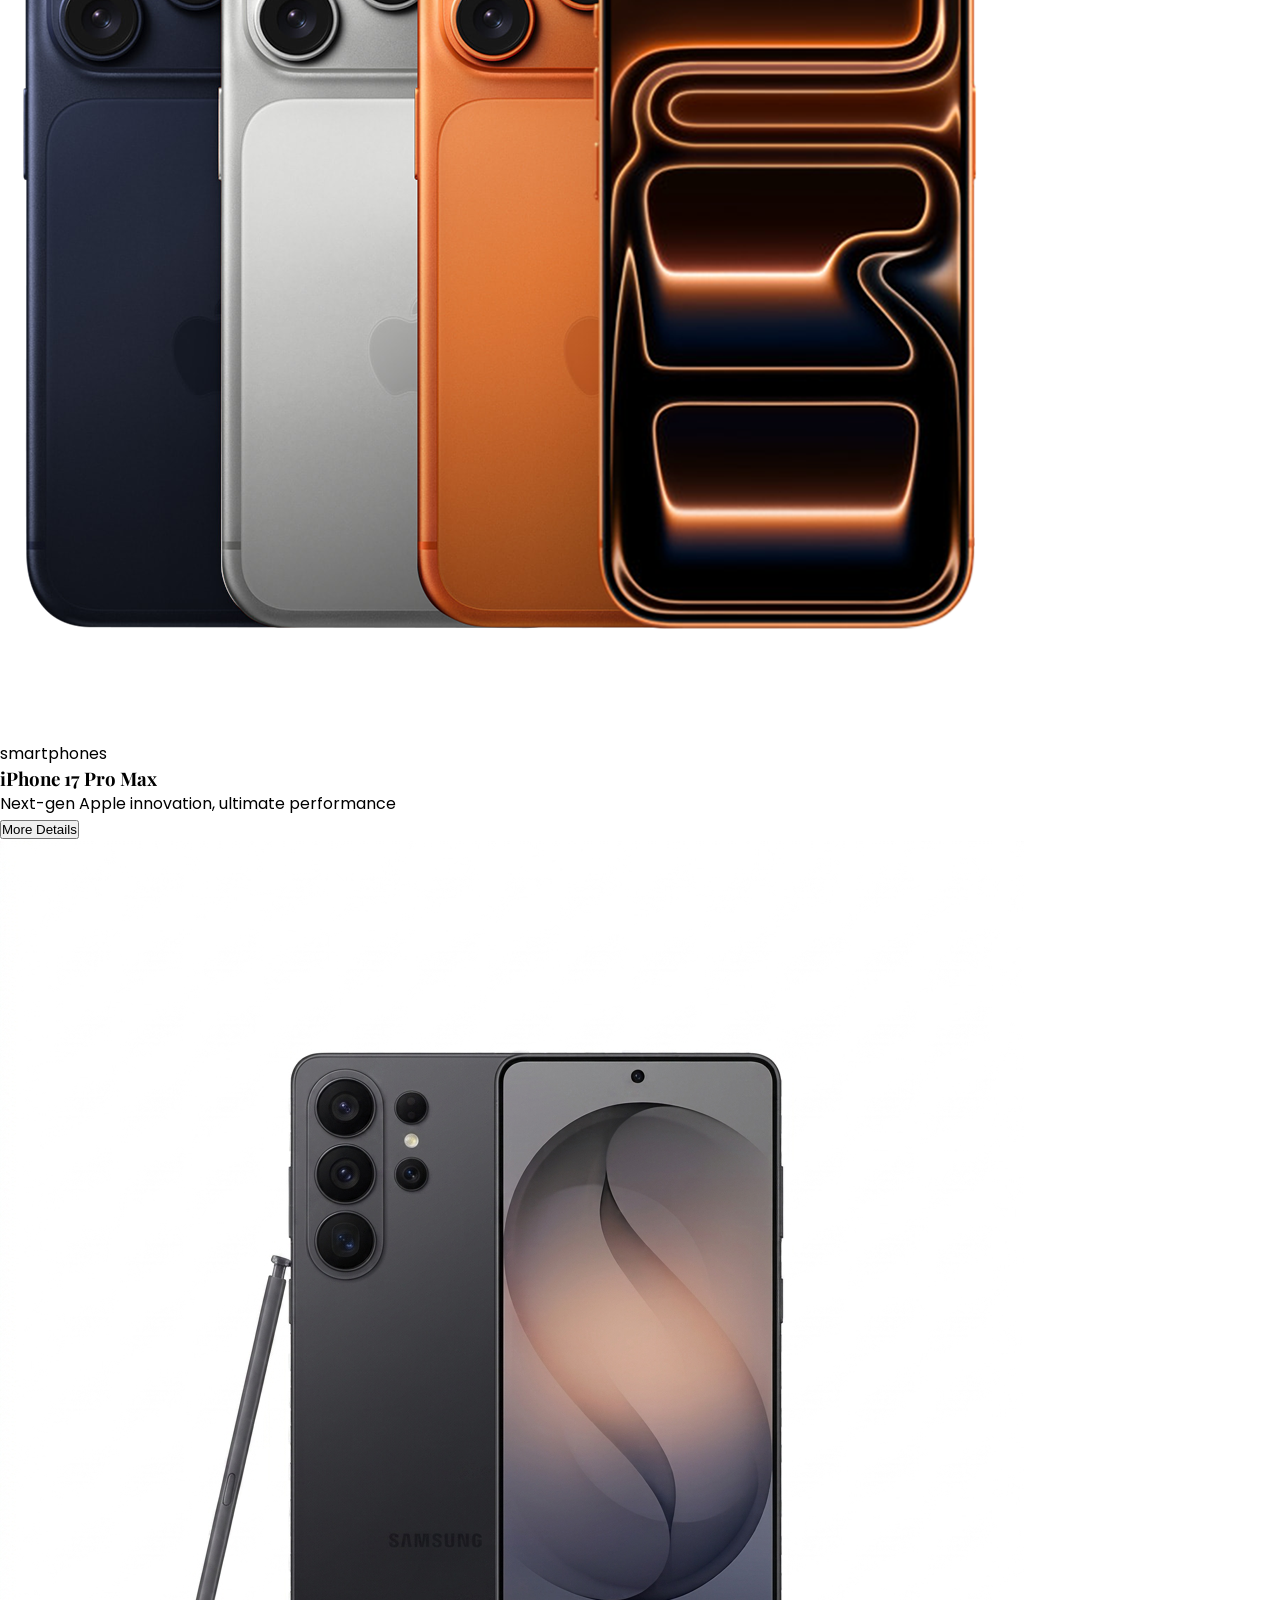
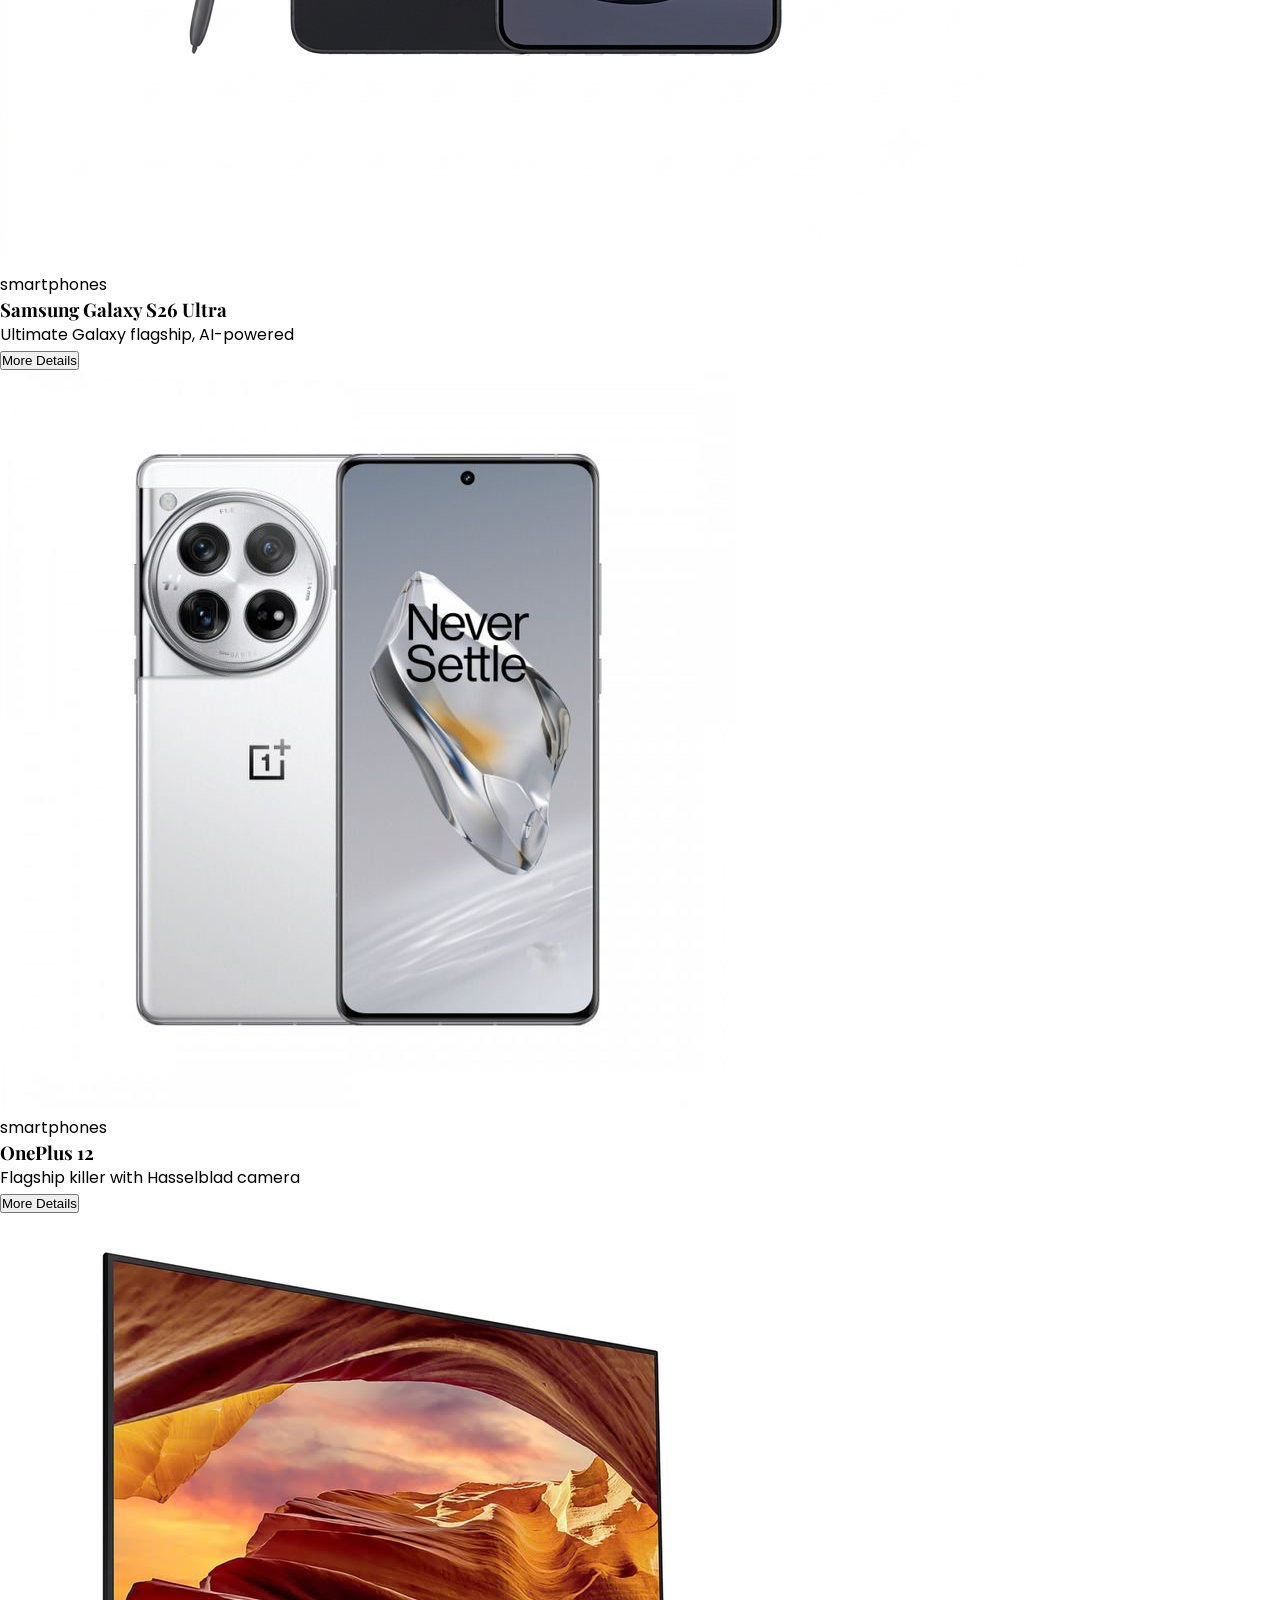
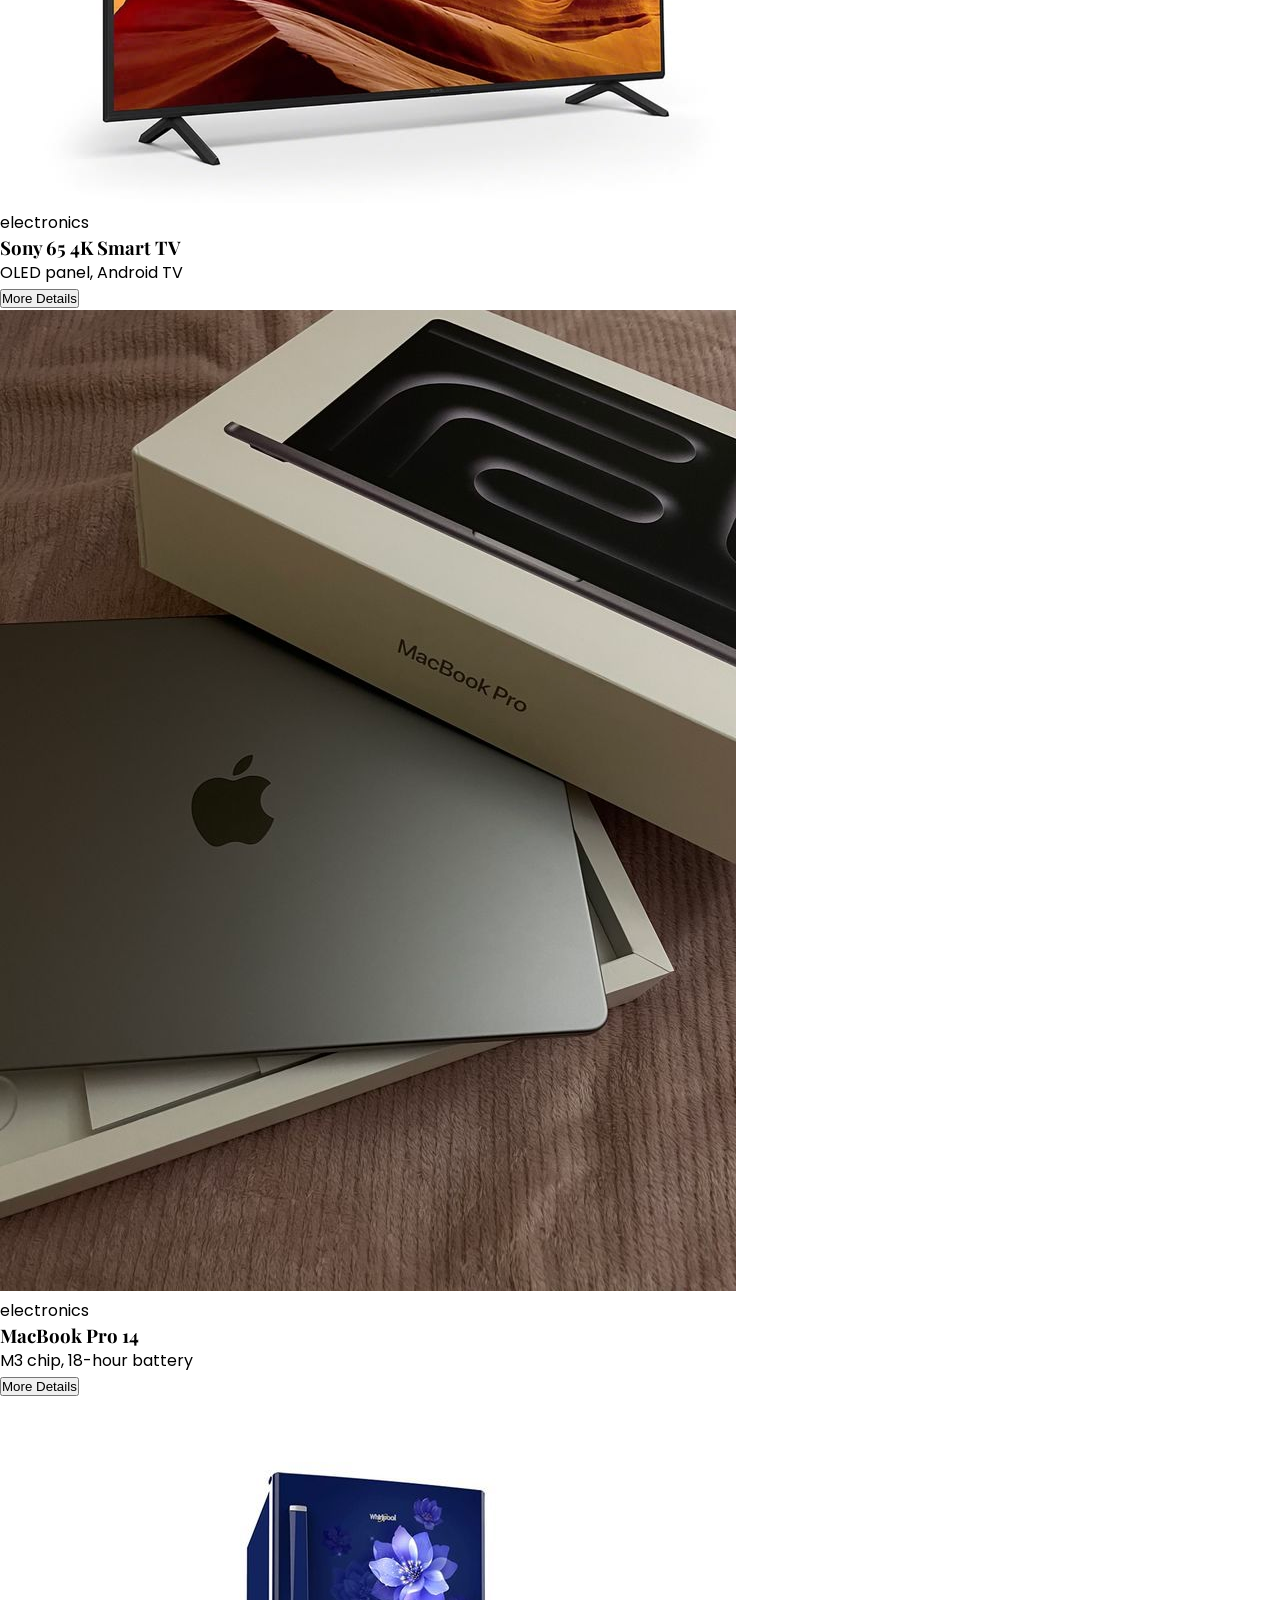
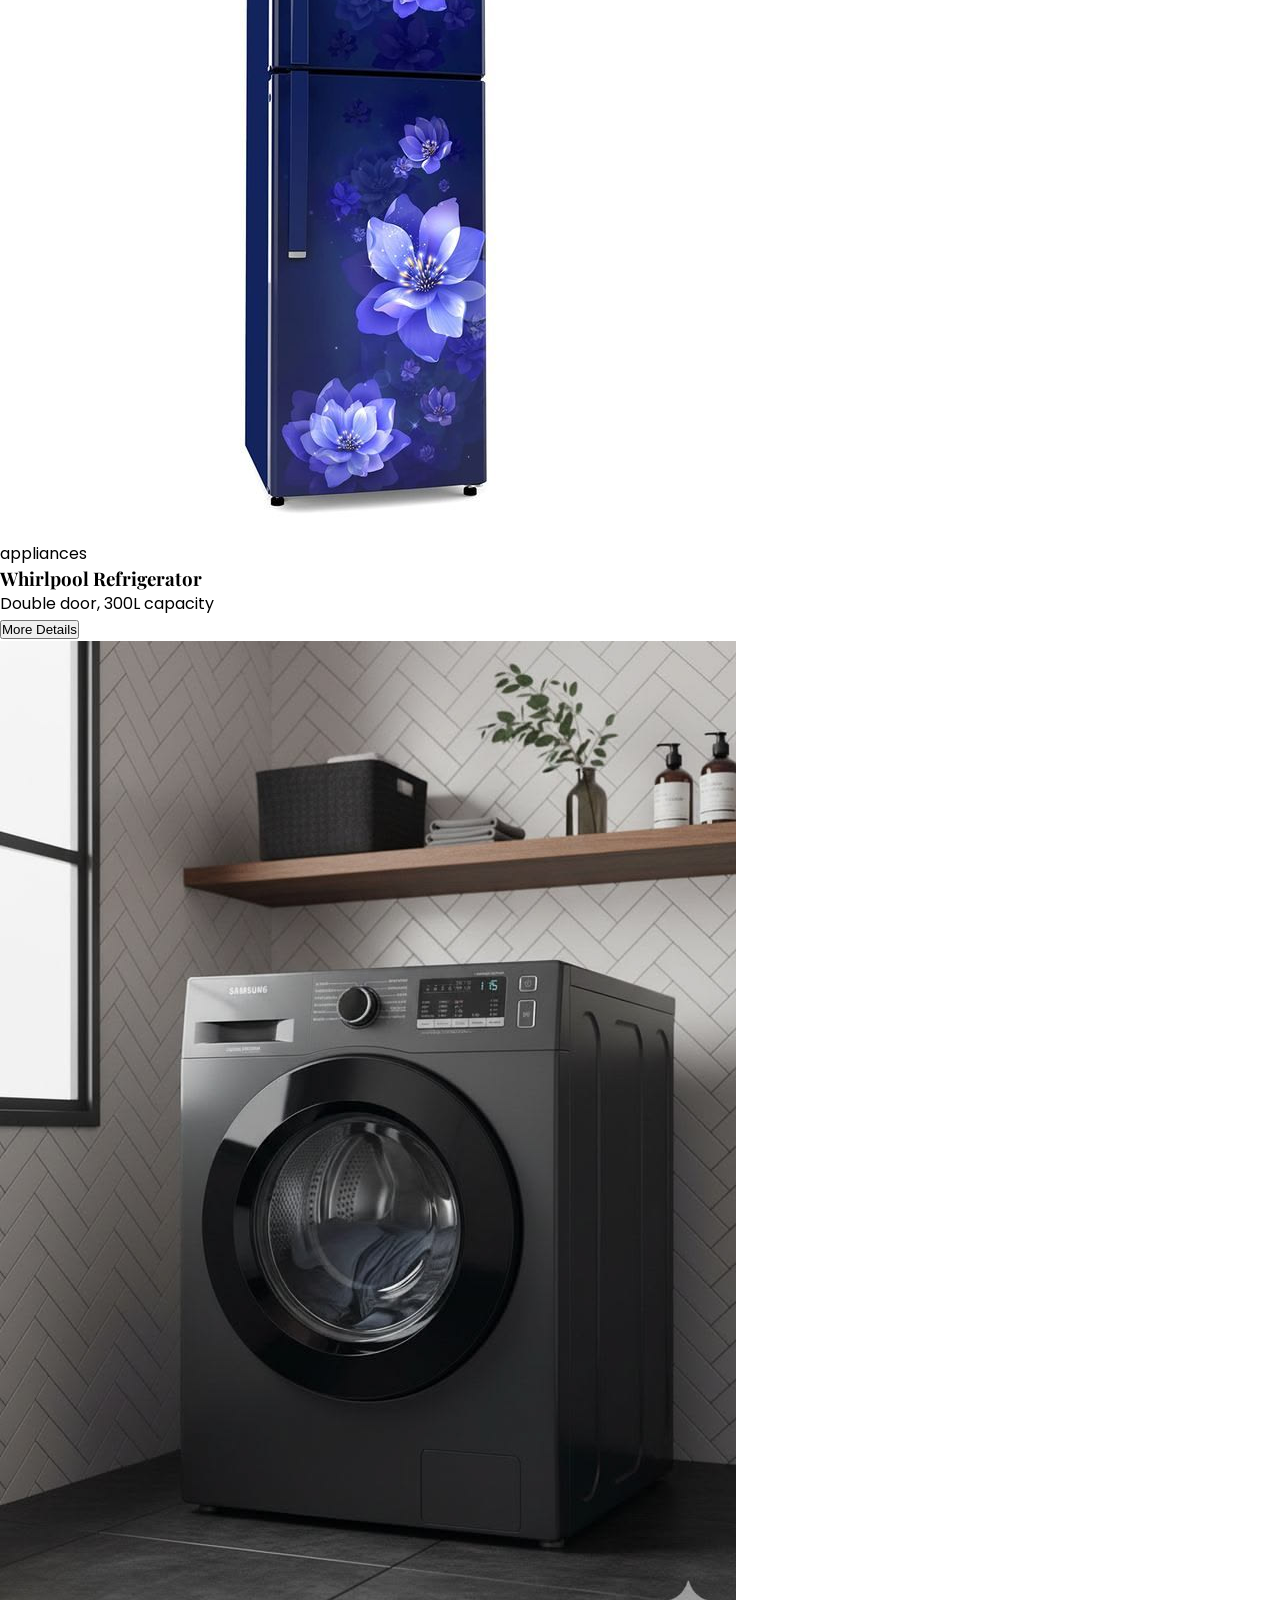
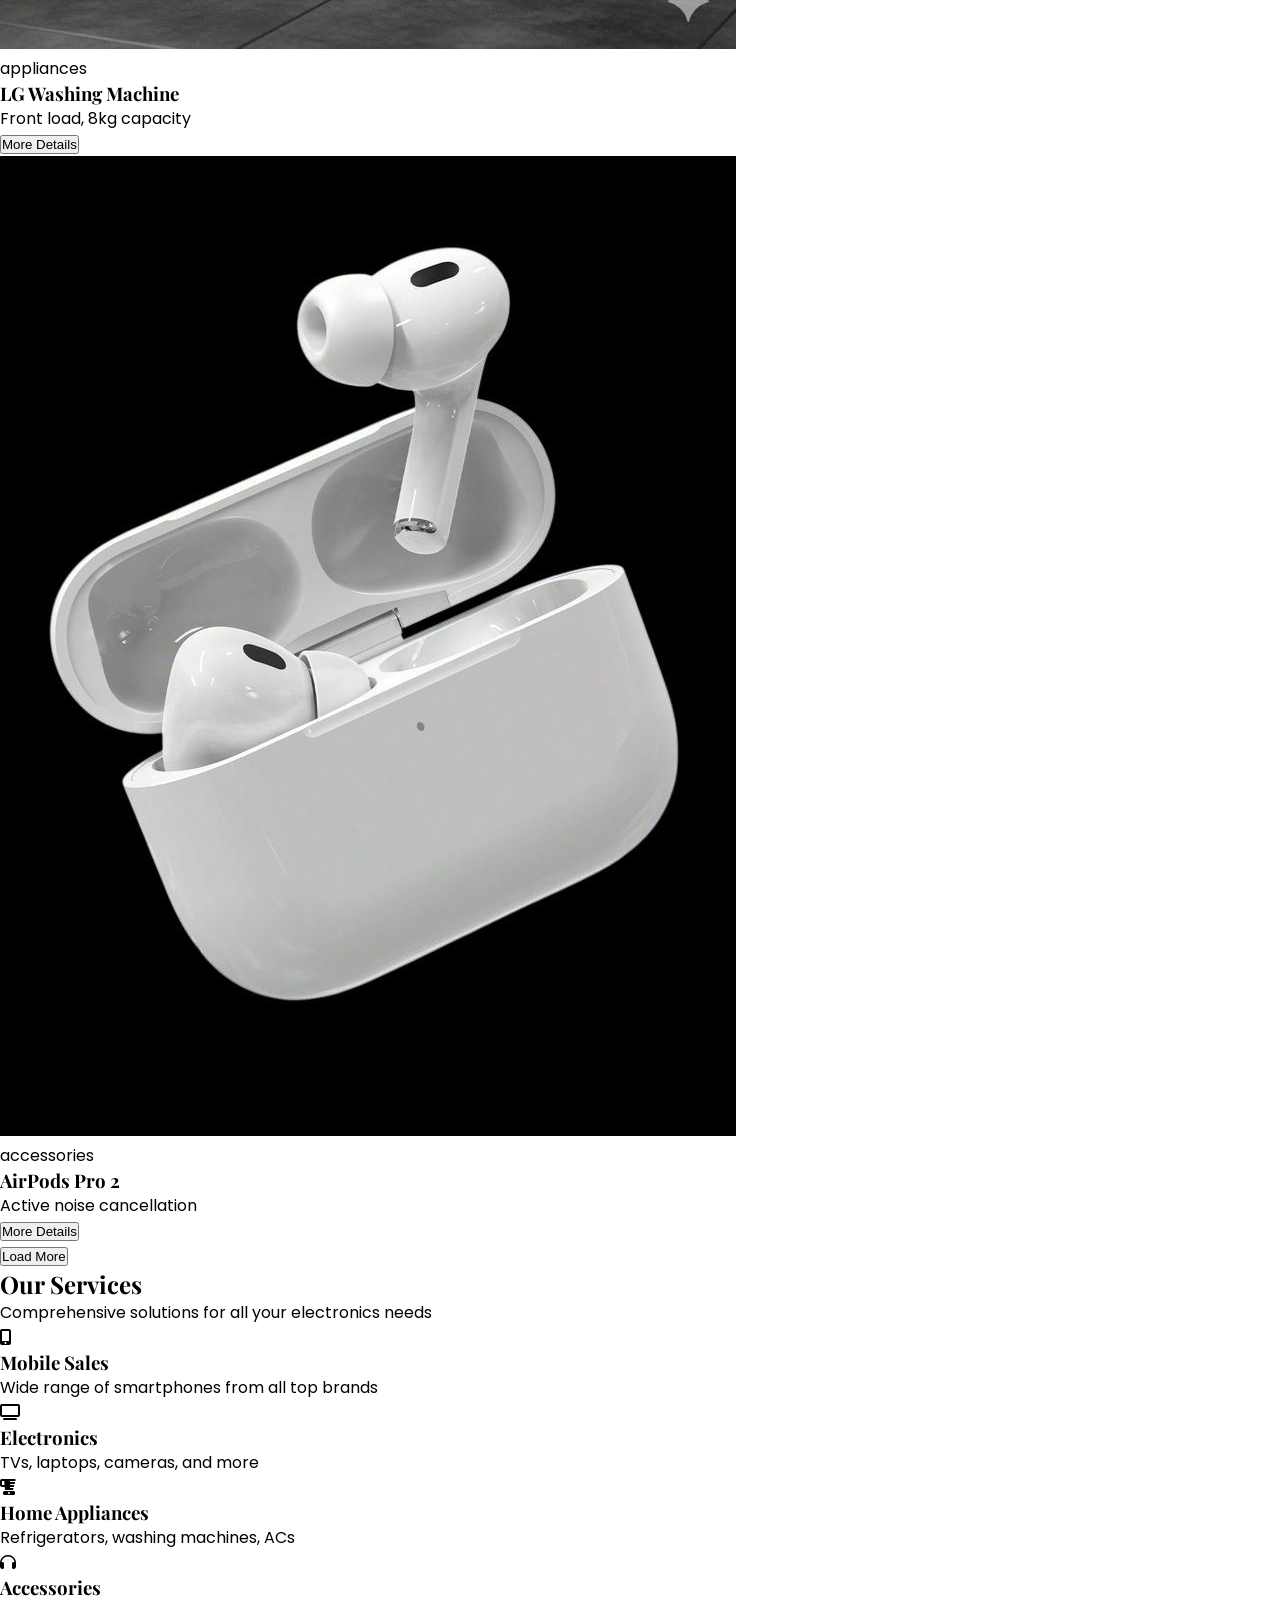
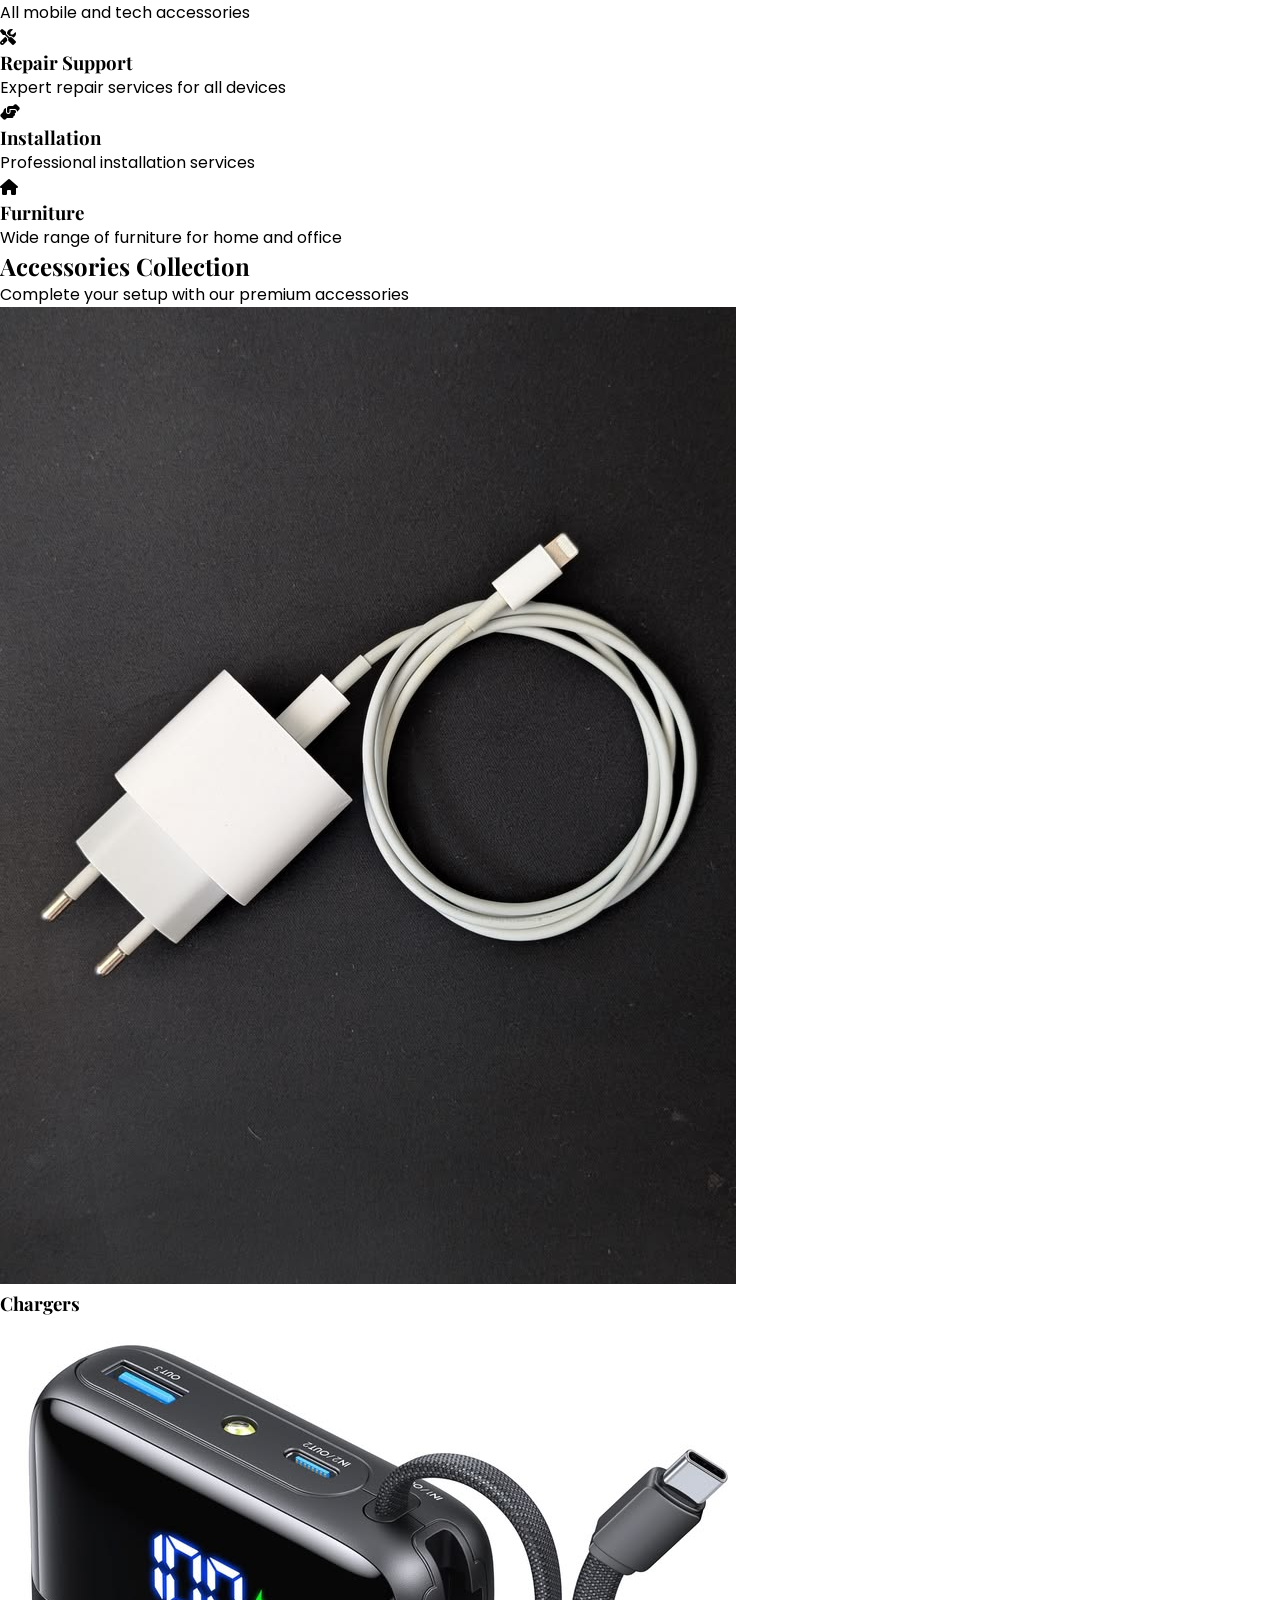
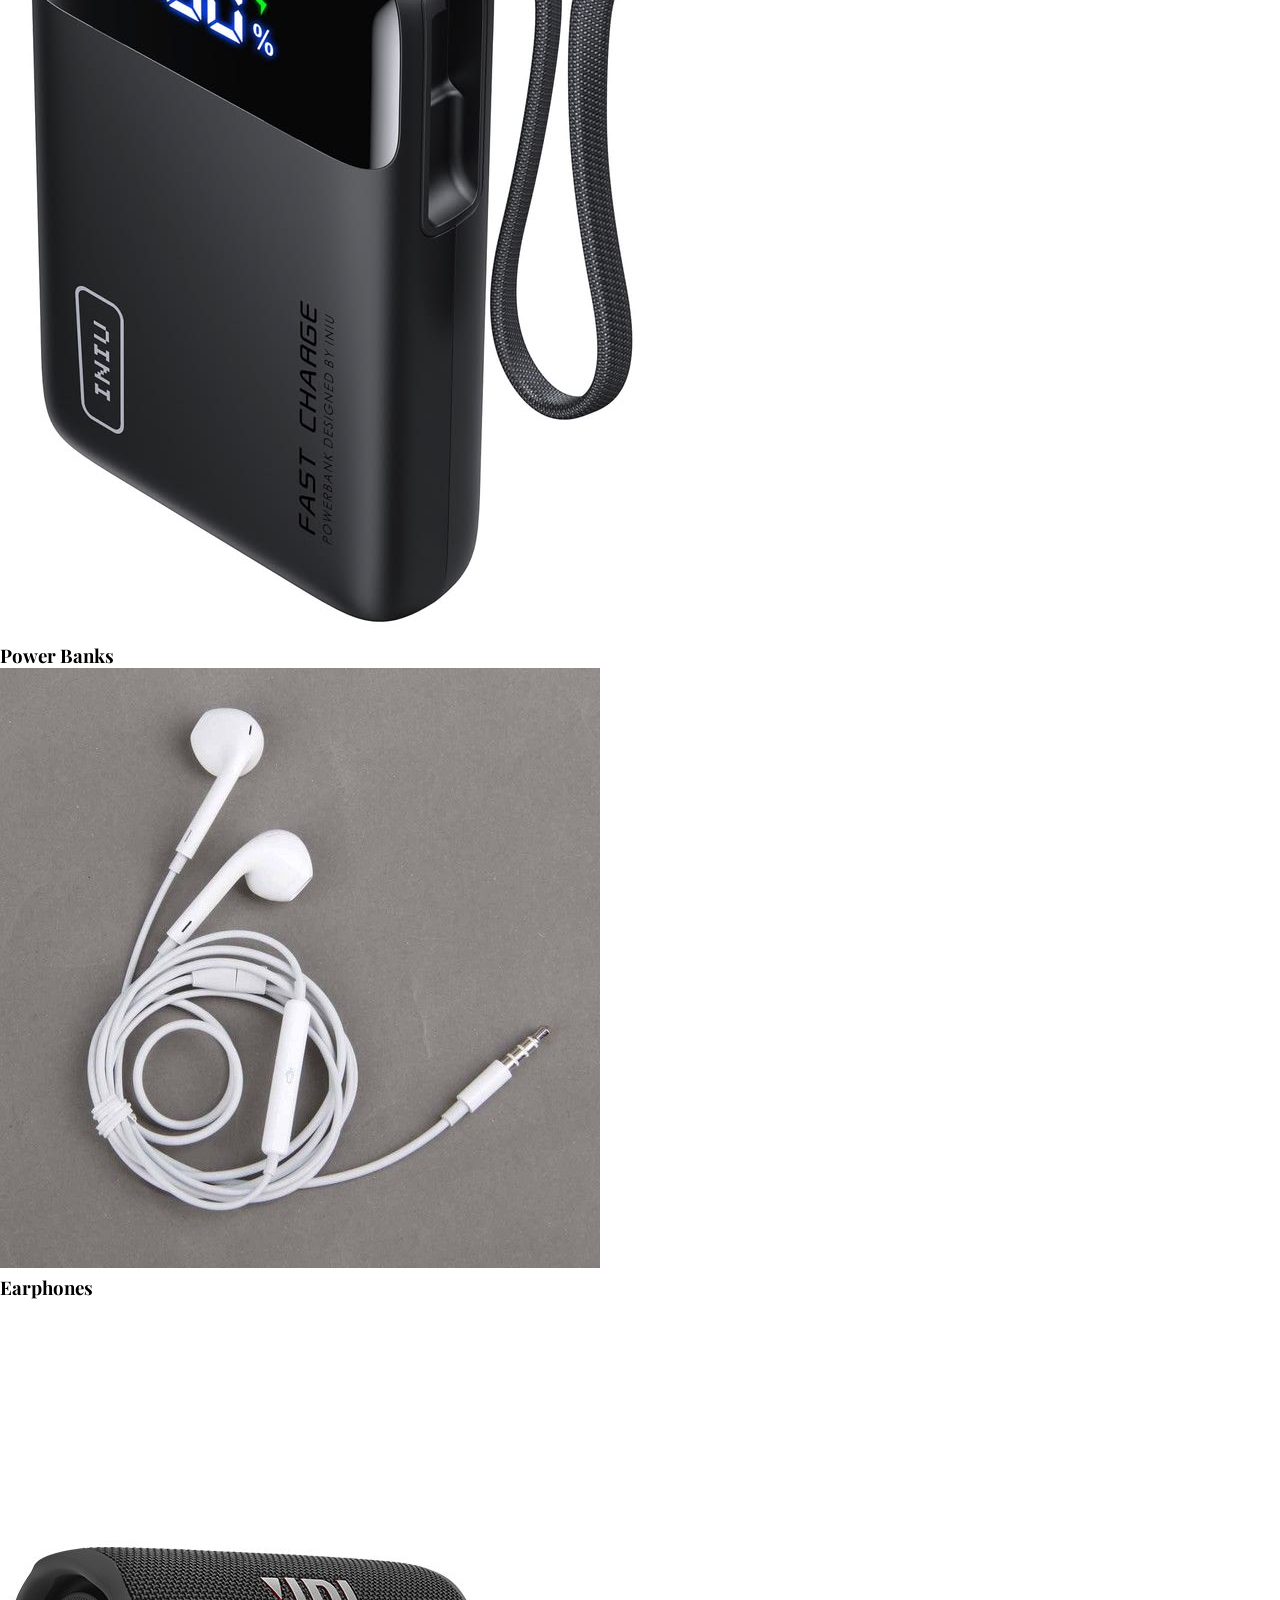
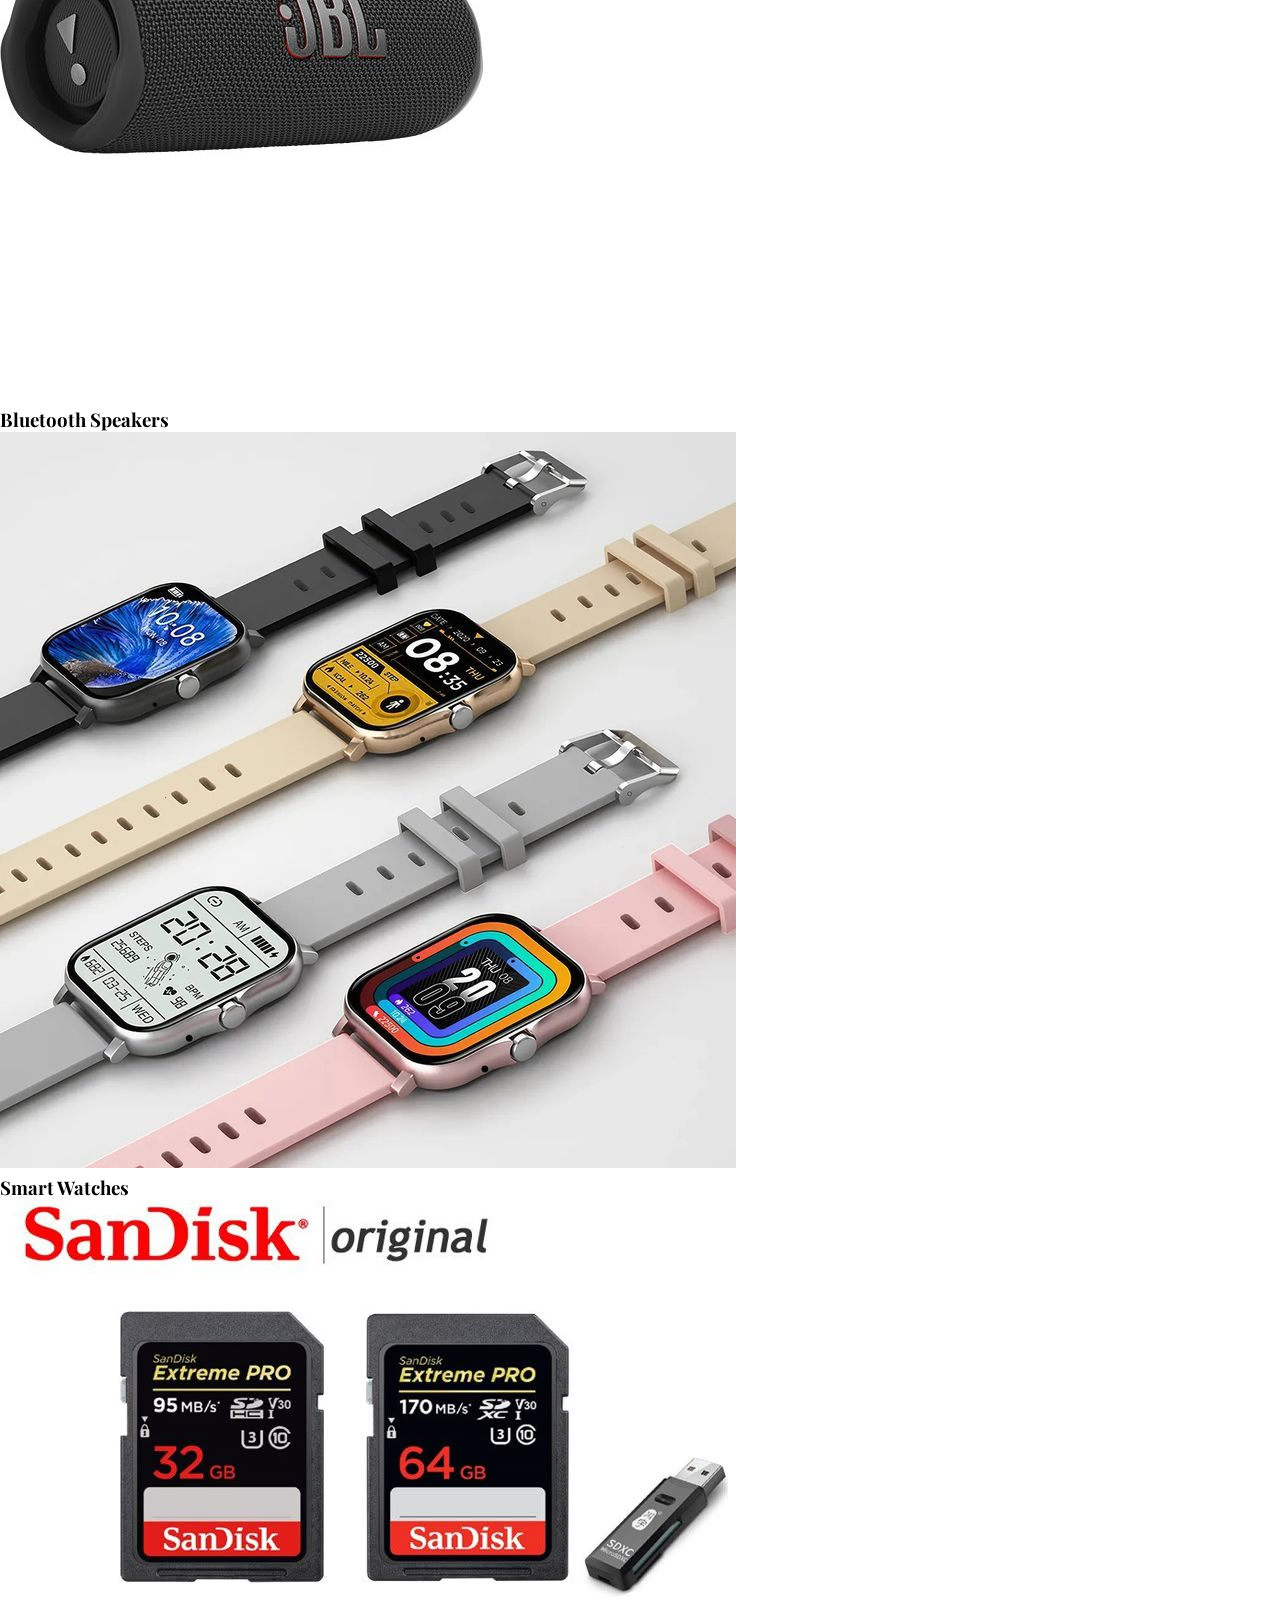
==== commit 3d701a7d: "Update index.html" ====
--- a/index.html
+++ b/index.html
@@ -96,7 +96,7 @@
             ANNAI MOBILES
         </span>
         <span class="text-[10px] sm:text-xs md:text-sm tracking-wide text-blue-100 uppercase">
-            Electronic, Appliances &amp; Furniture
+            Electronic Appliances &amp; Furniture
         </span>
     </div>
 </a>
@@ -421,16 +421,25 @@
                 </a>
             </div>
 
-            <div data-aos="fade-up" class="grid grid-cols-1 md:grid-cols-2 gap-6 max-w-6xl mx-auto">
-                   <div class="bg-white rounded-3xl shadow-lg p-3 sm:p-4">
-                    <blockquote class="instagram-media" data-instgrm-permalink="https://www.instagram.com/reel/DbUrOryB-Sw/?utm_source=ig_embed&amp;utm_campaign=loading" data-instgrm-version="14" style=" background:#FFF; border:0; border-radius:3px; box-shadow:0 0 1px 0 rgba(0,0,0,0.5),0 1px 10px 0 rgba(0,0,0,0.15); margin: 1px; max-width:540px; min-width:326px; padding:0; width:99.375%; width:-webkit-calc(100% - 2px); width:calc(100% - 2px);"><div style="padding:16px;"> <a href="https://www.instagram.com/reel/DbUrOryB-Sw/?utm_source=ig_embed&amp;utm_campaign=loading" style=" background:#FFFFFF; line-height:0; padding:0 0; text-align:center; text-decoration:none; width:100%;" target="_blank"> <div style=" display: flex; flex-direction: row; align-items: center;"> <div style="background-color: #F4F4F4; border-radius: 50%; flex-grow: 0; height: 40px; margin-right: 14px; width: 40px;"></div> <div style="display: flex; flex-direction: column; flex-grow: 1; justify-content: center;"> <div style=" background-color: #F4F4F4; border-radius: 4px; flex-grow: 0; height: 14px; margin-bottom: 6px; width: 100px;"></div> <div style=" background-color: #F4F4F4; border-radius: 4px; flex-grow: 0; height: 14px; width: 60px;"></div></div></div><div style="padding: 19% 0;"></div> <div style="display:block; height:50px; margin:0 auto 12px; width:50px;"><svg width="50px" height="50px" viewBox="0 0 60 60" version="1.1" xmlns="https://www.w3.org/2000/svg" xmlns:xlink="https://www.w3.org/1999/xlink"><g stroke="none" stroke-width="1" fill="none" fill-rule="evenodd"><g transform="translate(-511.000000, -20.000000)" fill="#000000"><g><path d="M556.869,30.41 C554.814,30.41 553.148,32.076 553.148,34.131 C553.148,36.186 554.814,37.852 556.869,37.852 C558.924,37.852 560.59,36.186 560.59,34.131 C560.59,32.076 558.924,30.41 556.869,30.41 M541,60.657 C535.114,60.657 530.342,55.887 530.342,50 C530.342,44.114 535.114,39.342 541,39.342 C546.887,39.342 551.658,44.114 551.658,50 C551.658,55.887 546.887,60.657 541,60.657 M541,33.886 C532.1,33.886 524.886,41.1 524.886,50 C524.886,58.899 532.1,66.113 541,66.113 C549.9,66.113 557.115,58.899 557.115,50 C557.115,41.1 549.9,33.886 541,33.886 M565.378,62.101 C565.244,65.022 564.756,66.606 564.346,67.663 C563.803,69.06 563.154,70.057 562.106,71.106 C561.058,72.155 560.06,72.803 558.662,73.347 C557.607,73.757 556.021,74.244 553.102,74.378 C549.944,74.521 548.997,74.552 541,74.552 C533.003,74.552 532.056,74.521 528.898,74.378 C525.979,74.244 524.393,73.757 523.338,73.347 C521.94,72.803 520.942,72.155 519.894,71.106 C518.846,70.057 518.197,69.06 517.654,67.663 C517.244,66.606 516.755,65.022 516.623,62.101 C516.479,58.943 516.448,57.996 516.448,50 C516.448,42.003 516.479,41.056 516.623,37.899 C516.755,34.978 517.244,33.391 517.654,32.338 C518.197,30.938 518.846,29.942 519.894,28.894 C520.942,27.846 521.94,27.196 523.338,26.654 C524.393,26.244 525.979,25.756 528.898,25.623 C532.057,25.479 533.004,25.448 541,25.448 C548.997,25.448 549.943,25.479 553.102,25.623 C556.021,25.756 557.607,26.244 558.662,26.654 C560.06,27.196 561.058,27.846 562.106,28.894 C563.154,29.942 563.803,30.938 564.346,32.338 C564.756,33.391 565.244,34.978 565.378,37.899 C565.522,41.056 565.552,42.003 565.552,50 C565.552,57.996 565.522,58.943 565.378,62.101 M570.82,37.631 C570.674,34.438 570.167,32.258 569.425,30.349 C568.659,28.377 567.633,26.702 565.965,25.035 C564.297,23.368 562.623,22.342 560.652,21.575 C558.743,20.834 556.562,20.326 553.369,20.18 C550.169,20.033 549.148,20 541,20 C532.853,20 531.831,20.033 528.631,20.18 C525.438,20.326 523.257,20.834 521.349,21.575 C519.376,22.342 517.703,23.368 516.035,25.035 C514.368,26.702 513.342,28.377 512.574,30.349 C511.834,32.258 511.326,34.438 511.181,37.631 C511.035,40.831 511,41.851 511,50 C511,58.147 511.035,59.17 511.181,62.369 C511.326,65.562 511.834,67.743 512.574,69.651 C513.342,71.625 514.368,73.296 516.035,74.965 C517.703,76.634 519.376,77.658 521.349,78.425 C523.257,79.167 525.438,79.673 528.631,79.82 C531.831,79.965 532.853,80.001 541,80.001 C549.148,80.001 550.169,79.965 553.369,79.82 C556.562,79.673 558.743,79.167 560.652,78.425 C562.623,77.658 564.297,76.634 565.965,74.965 C567.633,73.296 568.659,71.625 569.425,69.651 C570.167,67.743 570.674,65.562 570.82,62.369 C570.966,59.17 571,58.147 571,50 C571,41.851 570.966,40.831 570.82,37.631"></path></g></g></g></svg></div><div style="padding-top: 8px;"> <div style=" color:#3897f0; font-family:Arial,sans-serif; font-size:14px; font-style:normal; font-weight:550; line-height:18px;">View this post on Instagram</div></div><div style="padding: 12.5% 0;"></div> <div style="display: flex; flex-direction: row; margin-bottom: 14px; align-items: center;"><div> <div style="background-color: #F4F4F4; border-radius: 50%; height: 12.5px; width: 12.5px; transform: translateX(0px) translateY(7px);"></div> <div style="background-color: #F4F4F4; height: 12.5px; transform: rotate(-45deg) translateX(3px) translateY(1px); width: 12.5px; flex-grow: 0; margin-right: 14px; margin-left: 2px;"></div> <div style="background-color: #F4F4F4; border-radius: 50%; height: 12.5px; width: 12.5px; transform: translateX(9px) translateY(-18px);"></div></div><div style="margin-left: 8px;"> <div style=" background-color: #F4F4F4; border-radius: 50%; flex-grow: 0; height: 20px; width: 20px;"></div> <div style=" width: 0; height: 0; border-top: 2px solid transparent; border-left: 6px solid #f4f4f4; border-bottom: 2px solid transparent; transform: translateX(16px) translateY(-4px) rotate(30deg)"></div></div><div style="margin-left: auto;"> <div style=" width: 0px; border-top: 8px solid #F4F4F4; border-right: 8px solid transparent; transform: translateY(16px);"></div> <div style=" background-color: #F4F4F4; flex-grow: 0; height: 12px; width: 16px; transform: translateY(-4px);"></div> <div style=" width: 0; height: 0; border-top: 8px solid #F4F4F4; border-left: 8px solid transparent; transform: translateY(-4px) translateX(8px);"></div></div></div> <div style="display: flex; flex-direction: column; flex-grow: 1; justify-content: center; margin-bottom: 24px;"> <div style=" background-color: #F4F4F4; border-radius: 4px; flex-grow: 0; height: 14px; margin-bottom: 6px; width: 224px;"></div> <div style=" background-color: #F4F4F4; border-radius: 4px; flex-grow: 0; height: 14px; width: 144px;"></div></div></a><p style=" color:#c9c8cd; font-family:Arial,sans-serif; font-size:14px; line-height:17px; margin-bottom:0; margin-top:8px; overflow:hidden; padding:8px 0 7px; text-align:center; text-overflow:ellipsis; white-space:nowrap;"><a href="https://www.instagram.com/reel/DbUrOryB-Sw/?utm_source=ig_embed&amp;utm_campaign=loading" style=" color:#c9c8cd; font-family:Arial,sans-serif; font-size:14px; font-style:normal; font-weight:normal; line-height:17px; text-decoration:none;" target="_blank">A post shared by Annai Mobiles (@annaimobilesofficial)</a></p></div></blockquote>
-                </div>
+   
+              
                 <div class="bg-white rounded-3xl shadow-lg p-3 sm:p-4">
                     <blockquote class="instagram-media" data-instgrm-permalink="https://www.instagram.com/reel/Dah_SoJBoU7/" data-instgrm-version="14" style="background:#FFF; border:0; border-radius:3px; box-shadow:0 0 1px 0 rgba(0,0,0,0.5),0 1px 10px 0 rgba(0,0,0,0.15); margin:1px; max-width:540px; min-width:260px; padding:0; width:99.375%; width:-webkit-calc(100% - 2px); width:calc(100% - 2px);"></blockquote>
                 </div>
+                     <div data-aos="fade-up" class="grid grid-cols-1 md:grid-cols-2 gap-6 max-w-6xl mx-auto">
+                <div class="bg-white rounded-3xl shadow-lg p-3 sm:p-4">
+    <blockquote
+        class="instagram-media"
+        data-instgrm-permalink="https://www.instagram.com/reel/DbUrOryB-Sw/?utm_source=ig_embed&amp;utm_campaign=loading"
+        data-instgrm-version="14"
+        style="background:#FFF; border:0; border-radius:3px; box-shadow:0 0 1px 0 rgba(0,0,0,0.5),0 1px 10px 0 rgba(0,0,0,0.15); margin:1px; max-width:540px; min-width:260px; padding:0; width:99.375%; width:-webkit-calc(100% - 2px); width:calc(100% - 2px);">
+    </blockquote>
+</div>
                 <div class="bg-white rounded-3xl shadow-lg p-3 sm:p-4">
                     <blockquote class="instagram-media" data-instgrm-permalink="https://www.instagram.com/reel/DakE57dSJKK/" data-instgrm-version="14" style="background:#FFF; border:0; border-radius:3px; box-shadow:0 0 1px 0 rgba(0,0,0,0.5),0 1px 10px 0 rgba(0,0,0,0.15); margin:1px; max-width:540px; min-width:260px; padding:0; width:99.375%; width:-webkit-calc(100% - 2px); width:calc(100% - 2px);"></blockquote>
                 </div>
+                         <blockquote class="instagram-media" data-instgrm-permalink="https://www.instagram.com/reel/DbJCTrVBw2T/?utm_source=ig_embed&amp;utm_campaign=loading" data-instgrm-version="14" style=" background:#FFF; border:0; border-radius:3px; box-shadow:0 0 1px 0 rgba(0,0,0,0.5),0 1px 10px 0 rgba(0,0,0,0.15); margin: 1px; max-width:540px; min-width:326px; padding:0; width:99.375%; width:-webkit-calc(100% - 2px); width:calc(100% - 2px);"><div style="padding:16px;"> <a href="https://www.instagram.com/reel/DbJCTrVBw2T/?utm_source=ig_embed&amp;utm_campaign=loading" style=" background:#FFFFFF; line-height:0; padding:0 0; text-align:center; text-decoration:none; width:100%;" target="_blank"> <div style=" display: flex; flex-direction: row; align-items: center;"> <div style="background-color: #F4F4F4; border-radius: 50%; flex-grow: 0; height: 40px; margin-right: 14px; width: 40px;"></div> <div style="display: flex; flex-direction: column; flex-grow: 1; justify-content: center;"> <div style=" background-color: #F4F4F4; border-radius: 4px; flex-grow: 0; height: 14px; margin-bottom: 6px; width: 100px;"></div> <div style=" background-color: #F4F4F4; border-radius: 4px; flex-grow: 0; height: 14px; width: 60px;"></div></div></div><div style="padding: 19% 0;"></div> <div style="display:block; height:50px; margin:0 auto 12px; width:50px;"><svg width="50px" height="50px" viewBox="0 0 60 60" version="1.1" xmlns="https://www.w3.org/2000/svg" xmlns:xlink="https://www.w3.org/1999/xlink"><g stroke="none" stroke-width="1" fill="none" fill-rule="evenodd"><g transform="translate(-511.000000, -20.000000)" fill="#000000"><g><path d="M556.869,30.41 C554.814,30.41 553.148,32.076 553.148,34.131 C553.148,36.186 554.814,37.852 556.869,37.852 C558.924,37.852 560.59,36.186 560.59,34.131 C560.59,32.076 558.924,30.41 556.869,30.41 M541,60.657 C535.114,60.657 530.342,55.887 530.342,50 C530.342,44.114 535.114,39.342 541,39.342 C546.887,39.342 551.658,44.114 551.658,50 C551.658,55.887 546.887,60.657 541,60.657 M541,33.886 C532.1,33.886 524.886,41.1 524.886,50 C524.886,58.899 532.1,66.113 541,66.113 C549.9,66.113 557.115,58.899 557.115,50 C557.115,41.1 549.9,33.886 541,33.886 M565.378,62.101 C565.244,65.022 564.756,66.606 564.346,67.663 C563.803,69.06 563.154,70.057 562.106,71.106 C561.058,72.155 560.06,72.803 558.662,73.347 C557.607,73.757 556.021,74.244 553.102,74.378 C549.944,74.521 548.997,74.552 541,74.552 C533.003,74.552 532.056,74.521 528.898,74.378 C525.979,74.244 524.393,73.757 523.338,73.347 C521.94,72.803 520.942,72.155 519.894,71.106 C518.846,70.057 518.197,69.06 517.654,67.663 C517.244,66.606 516.755,65.022 516.623,62.101 C516.479,58.943 516.448,57.996 516.448,50 C516.448,42.003 516.479,41.056 516.623,37.899 C516.755,34.978 517.244,33.391 517.654,32.338 C518.197,30.938 518.846,29.942 519.894,28.894 C520.942,27.846 521.94,27.196 523.338,26.654 C524.393,26.244 525.979,25.756 528.898,25.623 C532.057,25.479 533.004,25.448 541,25.448 C548.997,25.448 549.943,25.479 553.102,25.623 C556.021,25.756 557.607,26.244 558.662,26.654 C560.06,27.196 561.058,27.846 562.106,28.894 C563.154,29.942 563.803,30.938 564.346,32.338 C564.756,33.391 565.244,34.978 565.378,37.899 C565.522,41.056 565.552,42.003 565.552,50 C565.552,57.996 565.522,58.943 565.378,62.101 M570.82,37.631 C570.674,34.438 570.167,32.258 569.425,30.349 C568.659,28.377 567.633,26.702 565.965,25.035 C564.297,23.368 562.623,22.342 560.652,21.575 C558.743,20.834 556.562,20.326 553.369,20.18 C550.169,20.033 549.148,20 541,20 C532.853,20 531.831,20.033 528.631,20.18 C525.438,20.326 523.257,20.834 521.349,21.575 C519.376,22.342 517.703,23.368 516.035,25.035 C514.368,26.702 513.342,28.377 512.574,30.349 C511.834,32.258 511.326,34.438 511.181,37.631 C511.035,40.831 511,41.851 511,50 C511,58.147 511.035,59.17 511.181,62.369 C511.326,65.562 511.834,67.743 512.574,69.651 C513.342,71.625 514.368,73.296 516.035,74.965 C517.703,76.634 519.376,77.658 521.349,78.425 C523.257,79.167 525.438,79.673 528.631,79.82 C531.831,79.965 532.853,80.001 541,80.001 C549.148,80.001 550.169,79.965 553.369,79.82 C556.562,79.673 558.743,79.167 560.652,78.425 C562.623,77.658 564.297,76.634 565.965,74.965 C567.633,73.296 568.659,71.625 569.425,69.651 C570.167,67.743 570.674,65.562 570.82,62.369 C570.966,59.17 571,58.147 571,50 C571,41.851 570.966,40.831 570.82,37.631"></path></g></g></g></svg></div><div style="padding-top: 8px;"> <div style=" color:#3897f0; font-family:Arial,sans-serif; font-size:14px; font-style:normal; font-weight:550; line-height:18px;">View this post on Instagram</div></div><div style="padding: 12.5% 0;"></div> <div style="display: flex; flex-direction: row; margin-bottom: 14px; align-items: center;"><div> <div style="background-color: #F4F4F4; border-radius: 50%; height: 12.5px; width: 12.5px; transform: translateX(0px) translateY(7px);"></div> <div style="background-color: #F4F4F4; height: 12.5px; transform: rotate(-45deg) translateX(3px) translateY(1px); width: 12.5px; flex-grow: 0; margin-right: 14px; margin-left: 2px;"></div> <div style="background-color: #F4F4F4; border-radius: 50%; height: 12.5px; width: 12.5px; transform: translateX(9px) translateY(-18px);"></div></div><div style="margin-left: 8px;"> <div style=" background-color: #F4F4F4; border-radius: 50%; flex-grow: 0; height: 20px; width: 20px;"></div> <div style=" width: 0; height: 0; border-top: 2px solid transparent; border-left: 6px solid #f4f4f4; border-bottom: 2px solid transparent; transform: translateX(16px) translateY(-4px) rotate(30deg)"></div></div><div style="margin-left: auto;"> <div style=" width: 0px; border-top: 8px solid #F4F4F4; border-right: 8px solid transparent; transform: translateY(16px);"></div> <div style=" background-color: #F4F4F4; flex-grow: 0; height: 12px; width: 16px; transform: translateY(-4px);"></div> <div style=" width: 0; height: 0; border-top: 8px solid #F4F4F4; border-left: 8px solid transparent; transform: translateY(-4px) translateX(8px);"></div></div></div> <div style="display: flex; flex-direction: column; flex-grow: 1; justify-content: center; margin-bottom: 24px;"> <div style=" background-color: #F4F4F4; border-radius: 4px; flex-grow: 0; height: 14px; margin-bottom: 6px; width: 224px;"></div> <div style=" background-color: #F4F4F4; border-radius: 4px; flex-grow: 0; height: 14px; width: 144px;"></div></div></a><p style=" color:#c9c8cd; font-family:Arial,sans-serif; font-size:14px; line-height:17px; margin-bottom:0; margin-top:8px; overflow:hidden; padding:8px 0 7px; text-align:center; text-overflow:ellipsis; white-space:nowrap;"><a href="https://www.instagram.com/reel/DbJCTrVBw2T/?utm_source=ig_embed&amp;utm_campaign=loading" style=" color:#c9c8cd; font-family:Arial,sans-serif; font-size:14px; font-style:normal; font-weight:normal; line-height:17px; text-decoration:none;" target="_blank">A post shared by Patchur Official (@patchur_official_)</a></p></div></blockquote>
+<script async src="//www.instagram.com/embed.js"></script>
                 <div class="bg-white rounded-3xl shadow-lg p-3 sm:p-4">
                     <blockquote class="instagram-media" data-instgrm-permalink="https://www.instagram.com/reel/DahhmBzR_ZU/?utm_source=ig_embed&amp;utm_campaign=loading" data-instgrm-version="14" style="background:#FFF; border:0; border-radius:3px; box-shadow:0 0 1px 0 rgba(0,0,0,0.5),0 1px 10px 0 rgba(0,0,0,0.15); margin:1px; max-width:540px; min-width:260px; padding:0; width:99.375%; width:-webkit-calc(100% - 2px); width:calc(100% - 2px);"></blockquote>
                 </div>
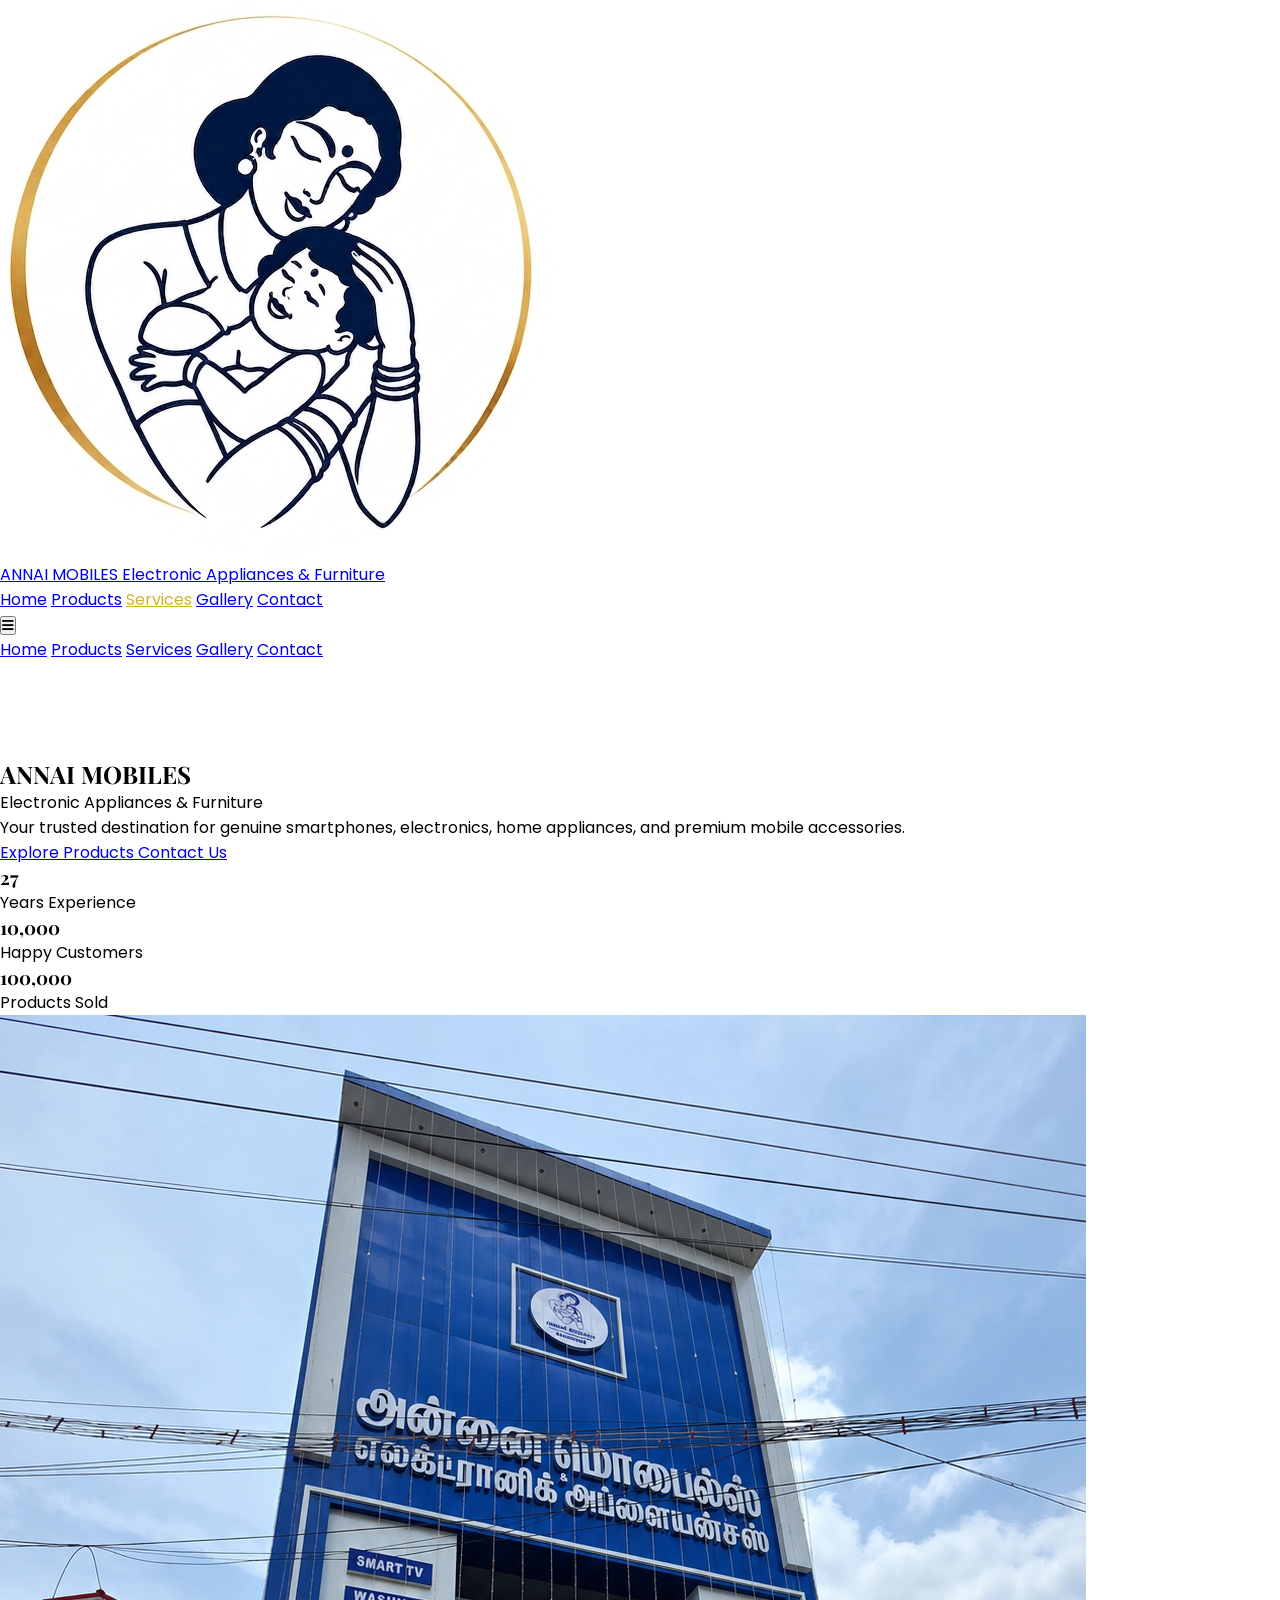
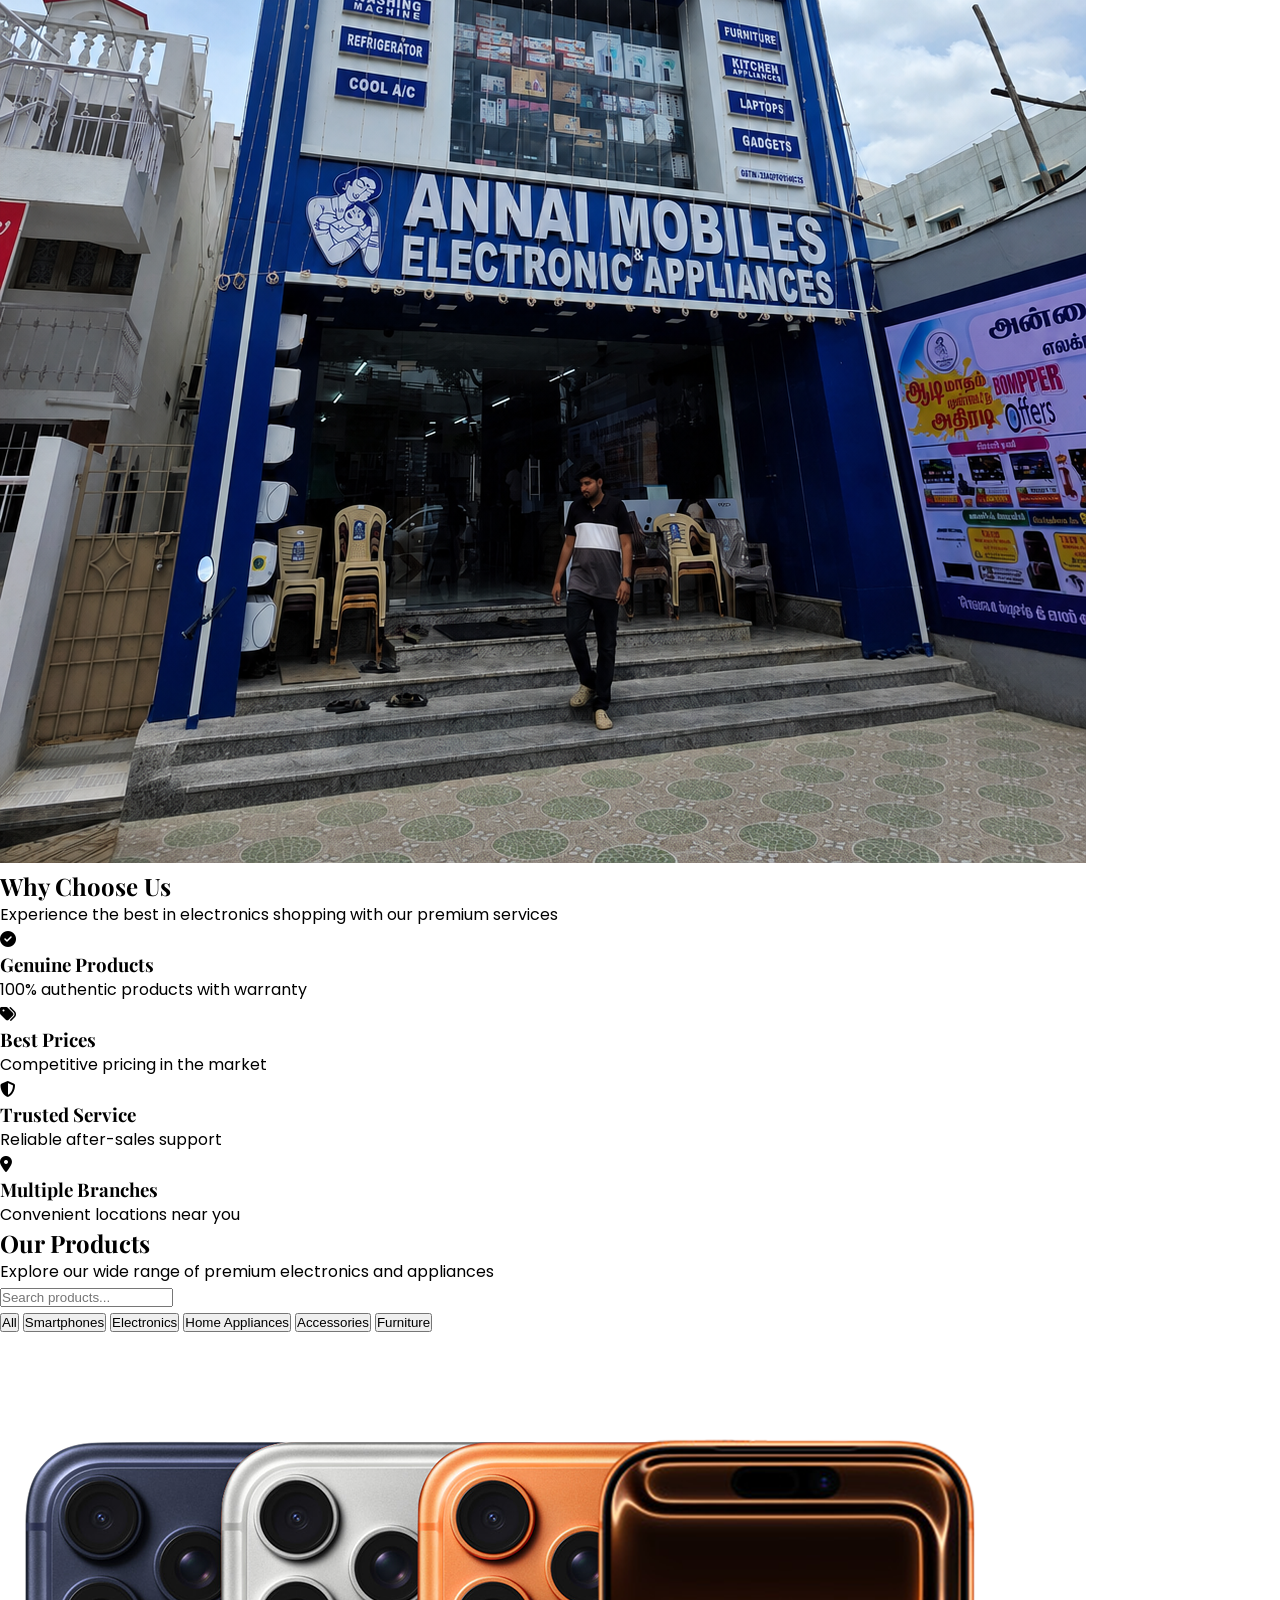
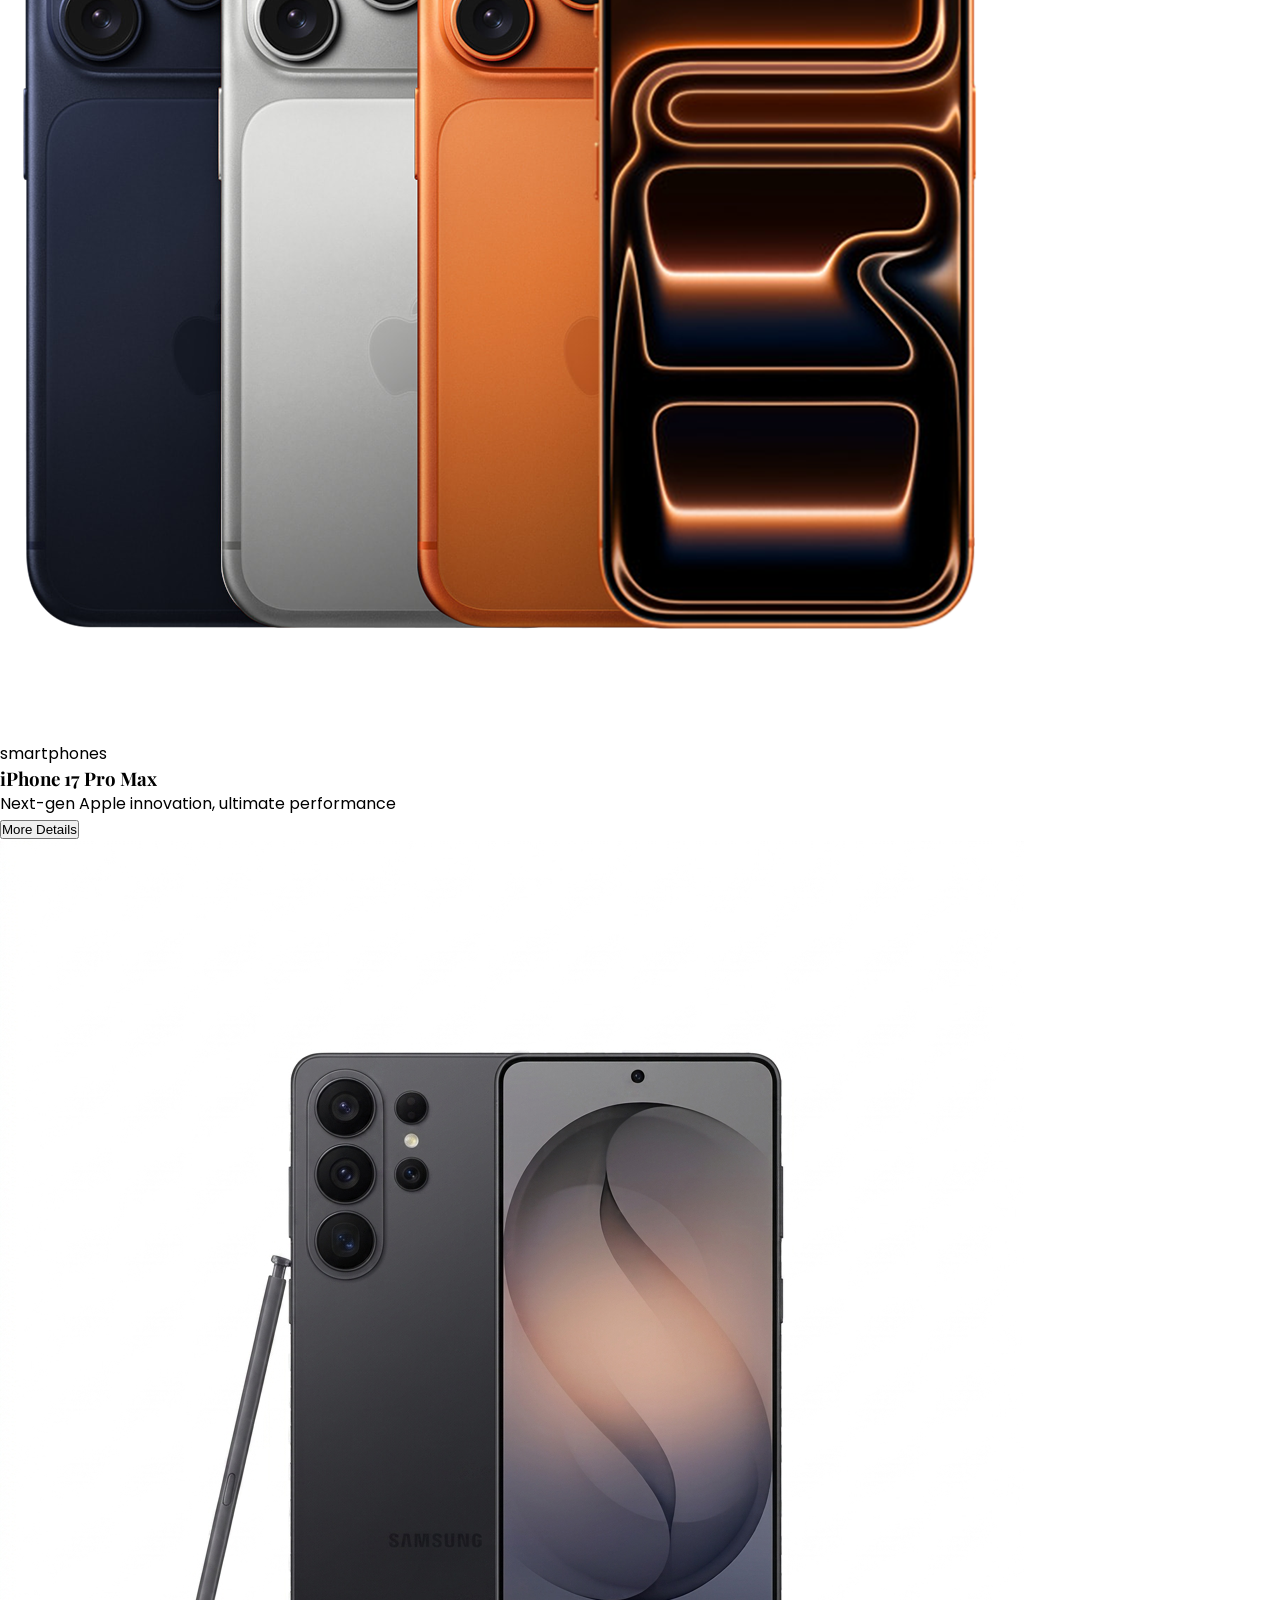
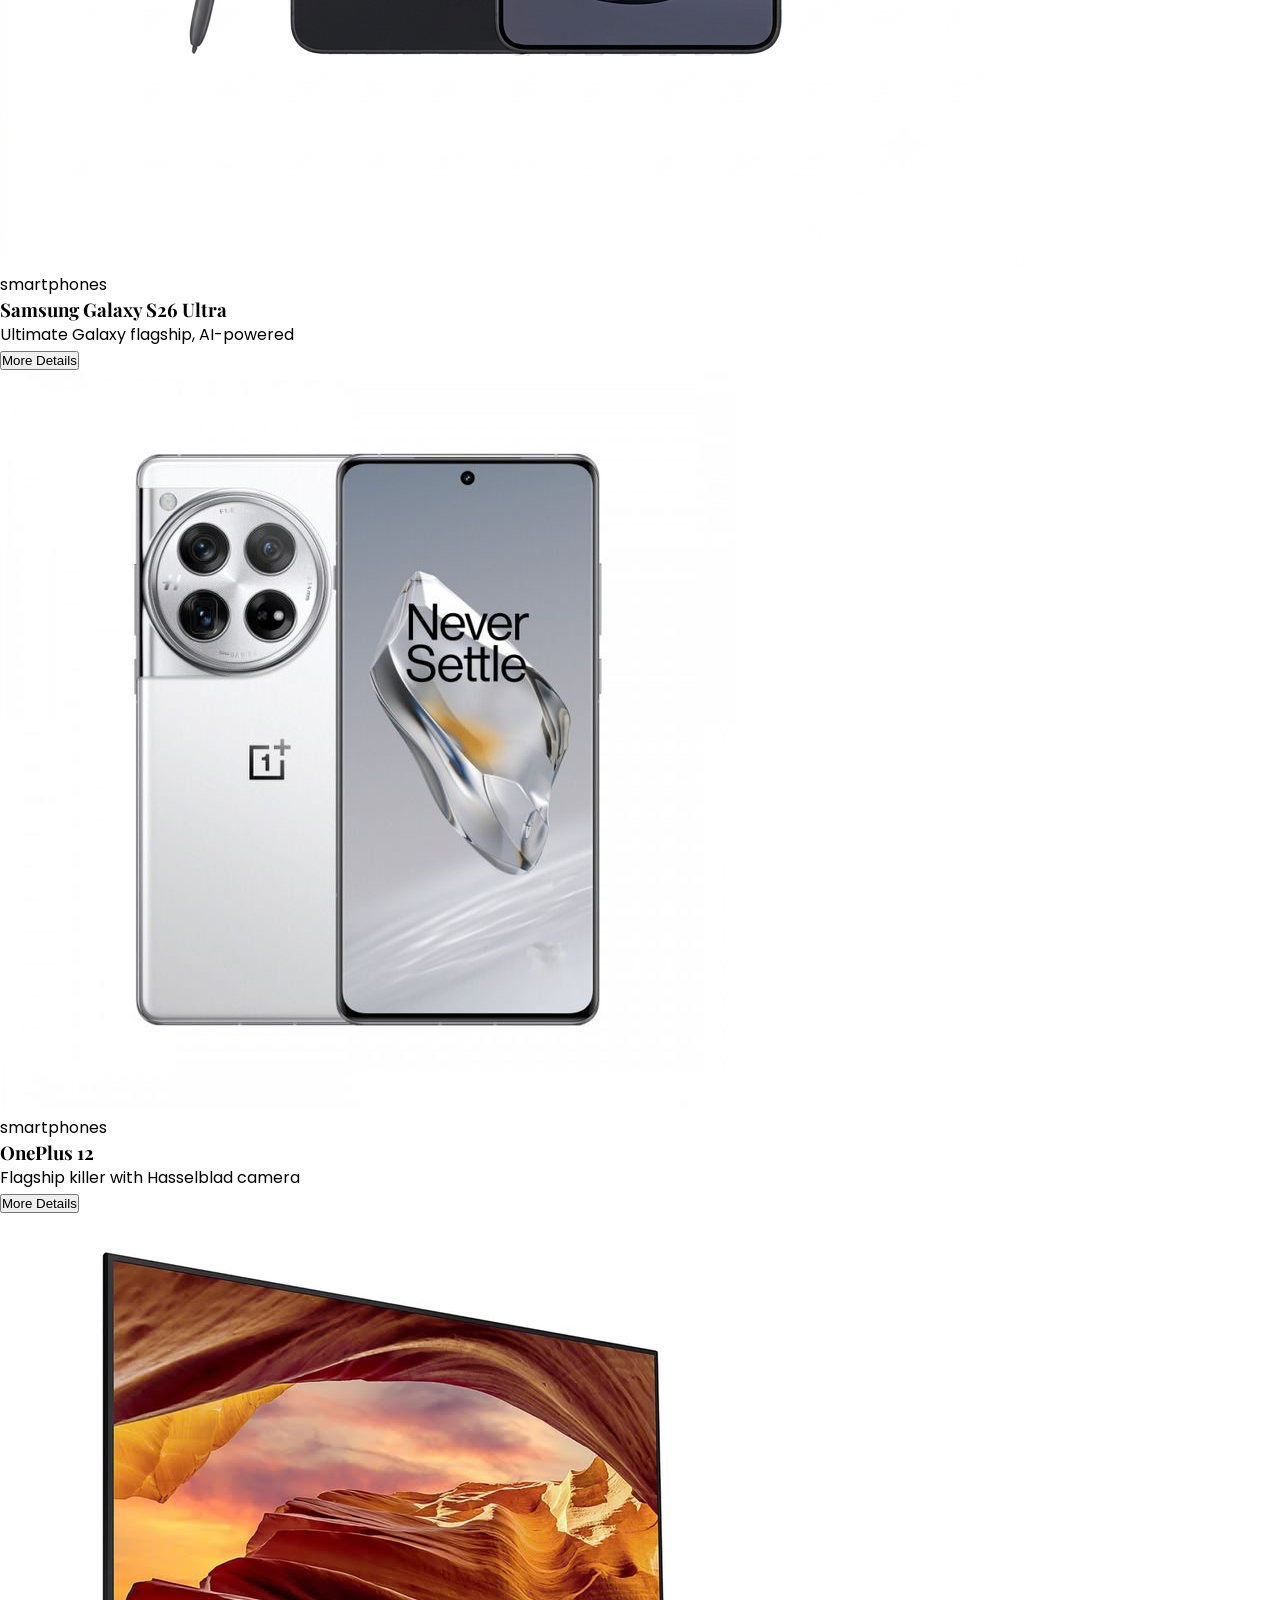
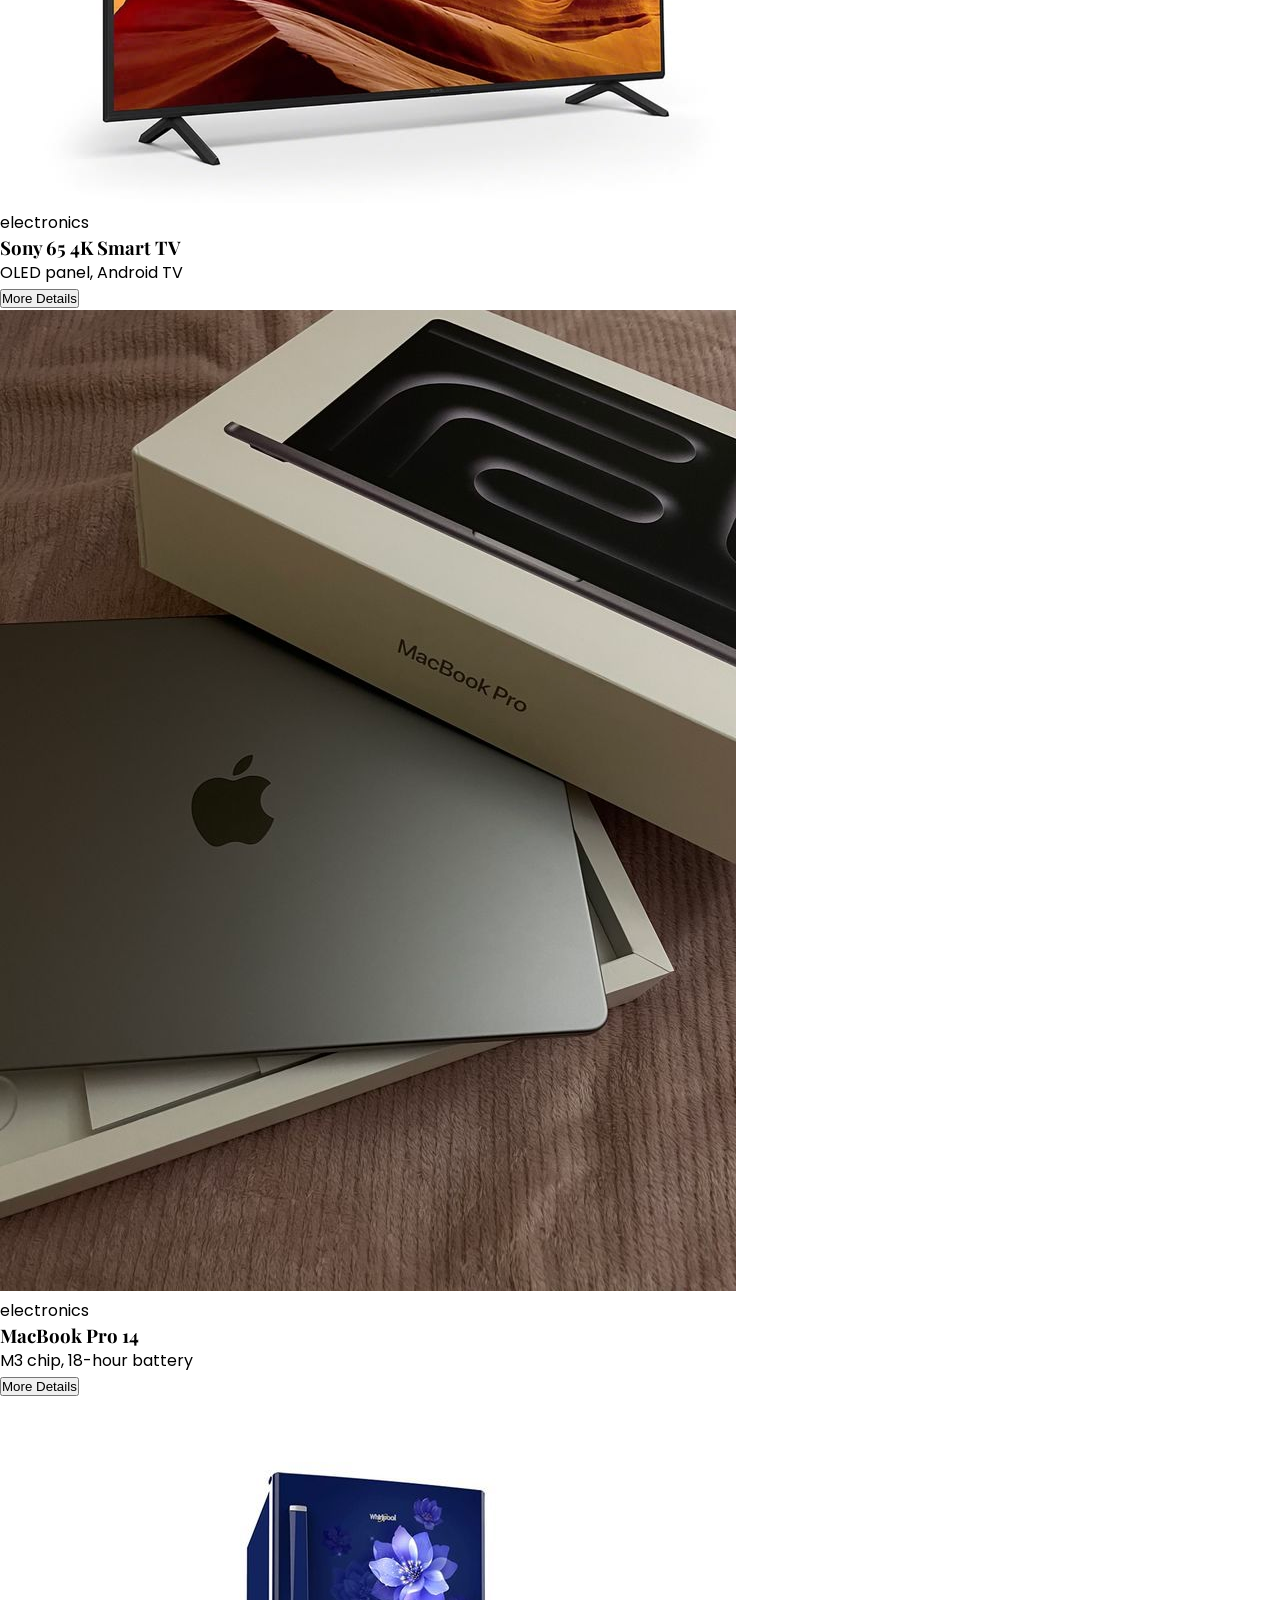
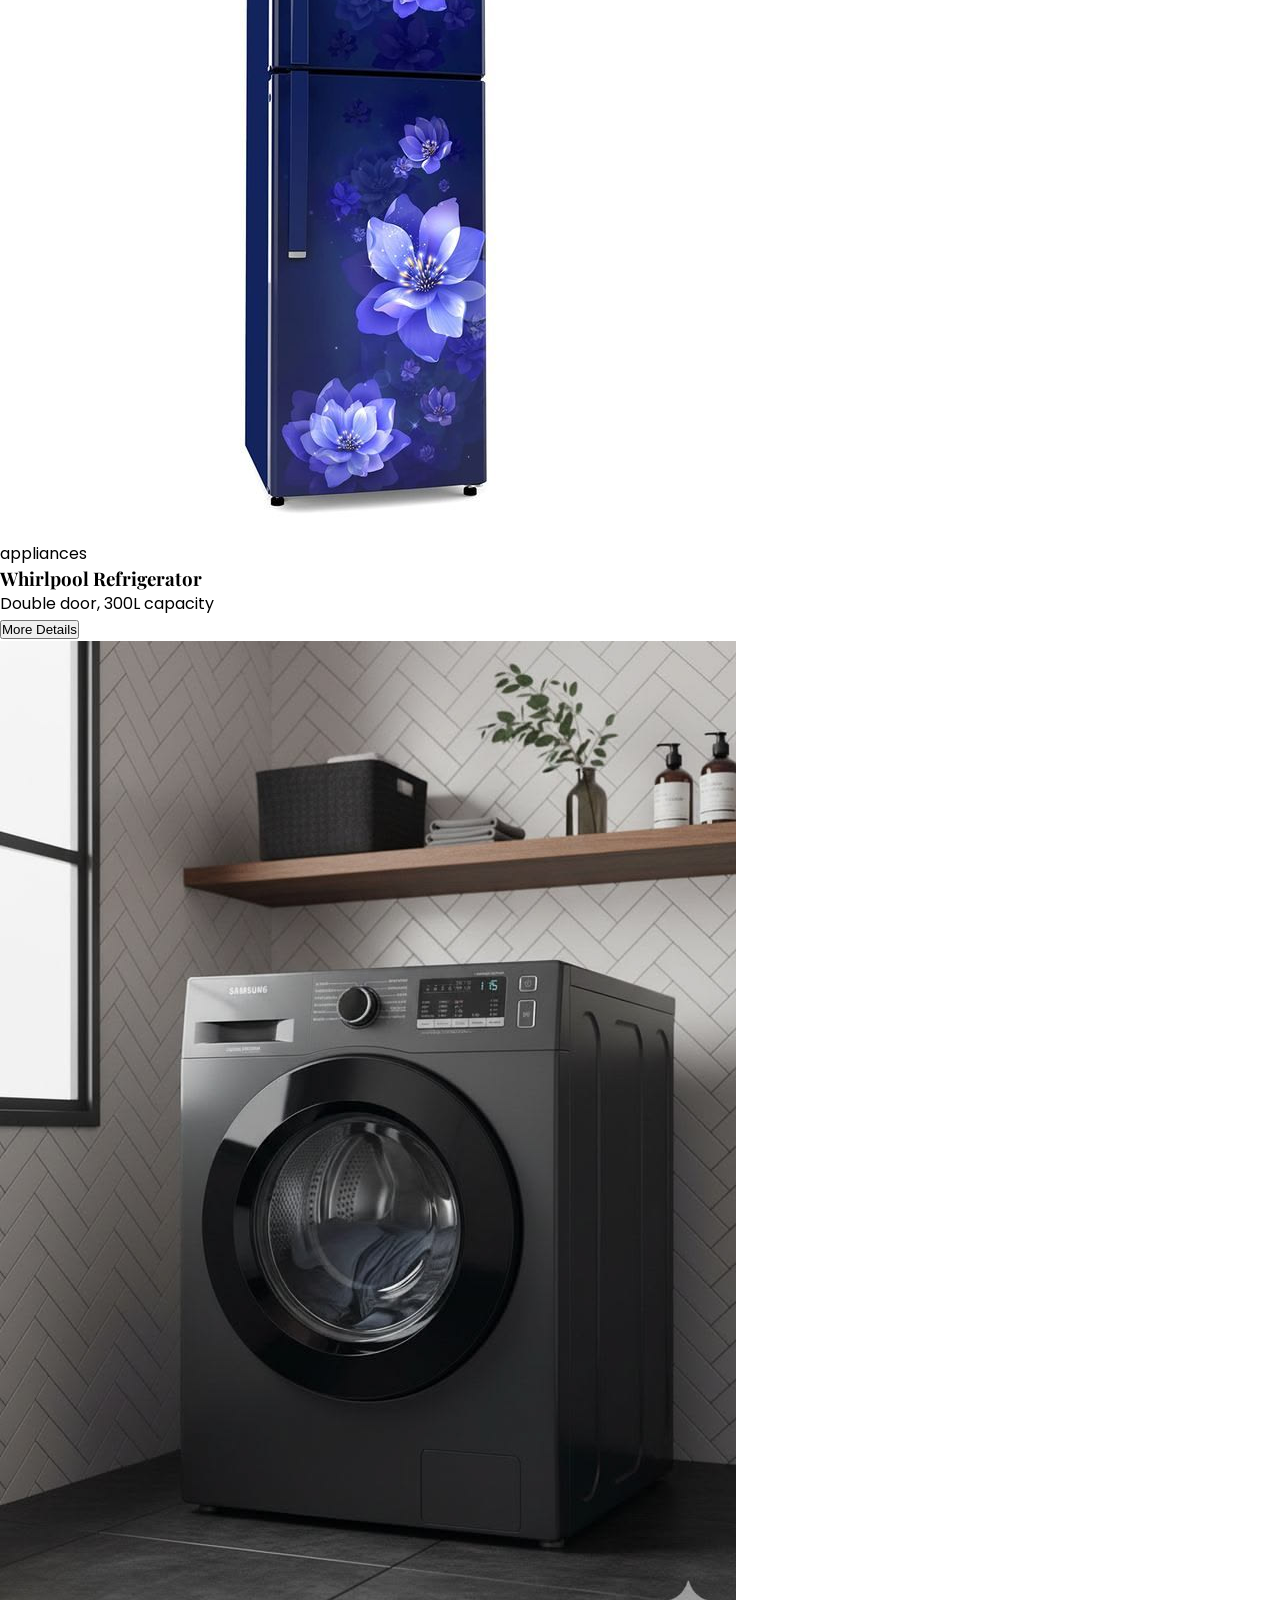
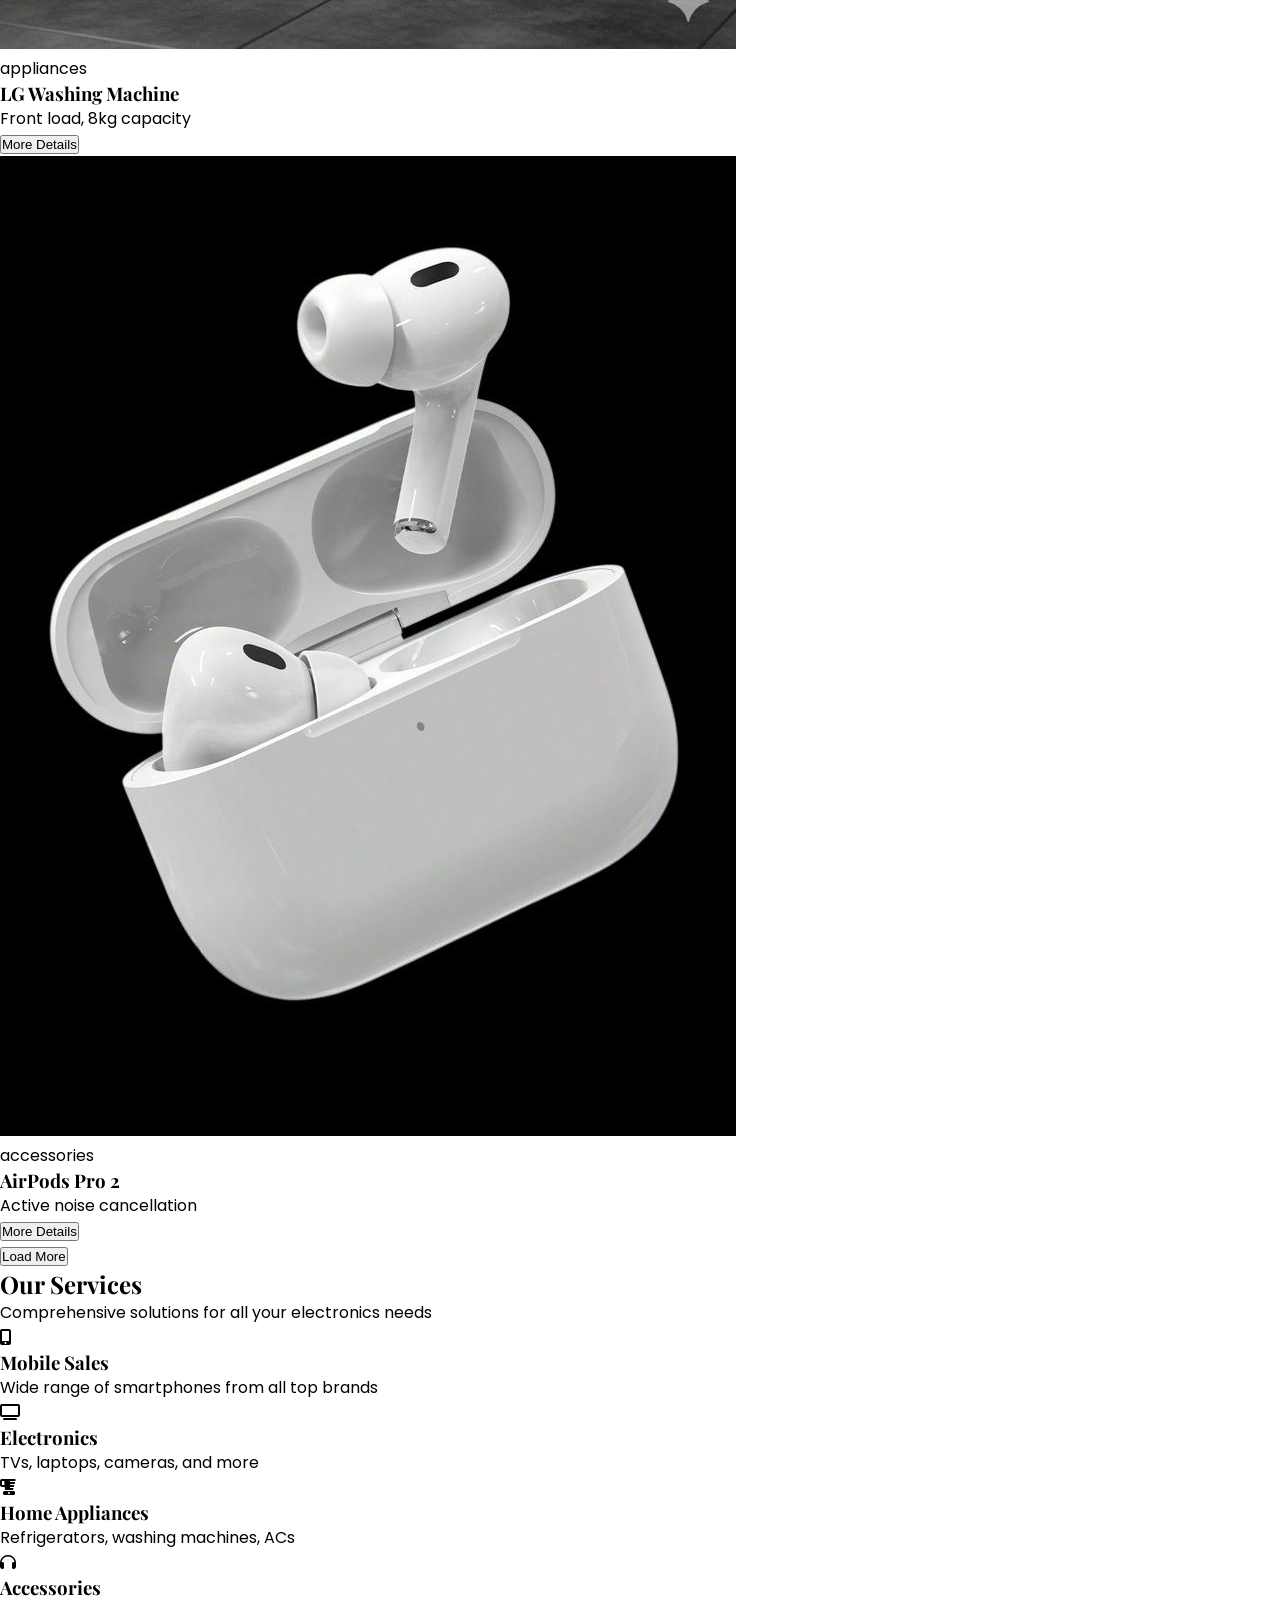
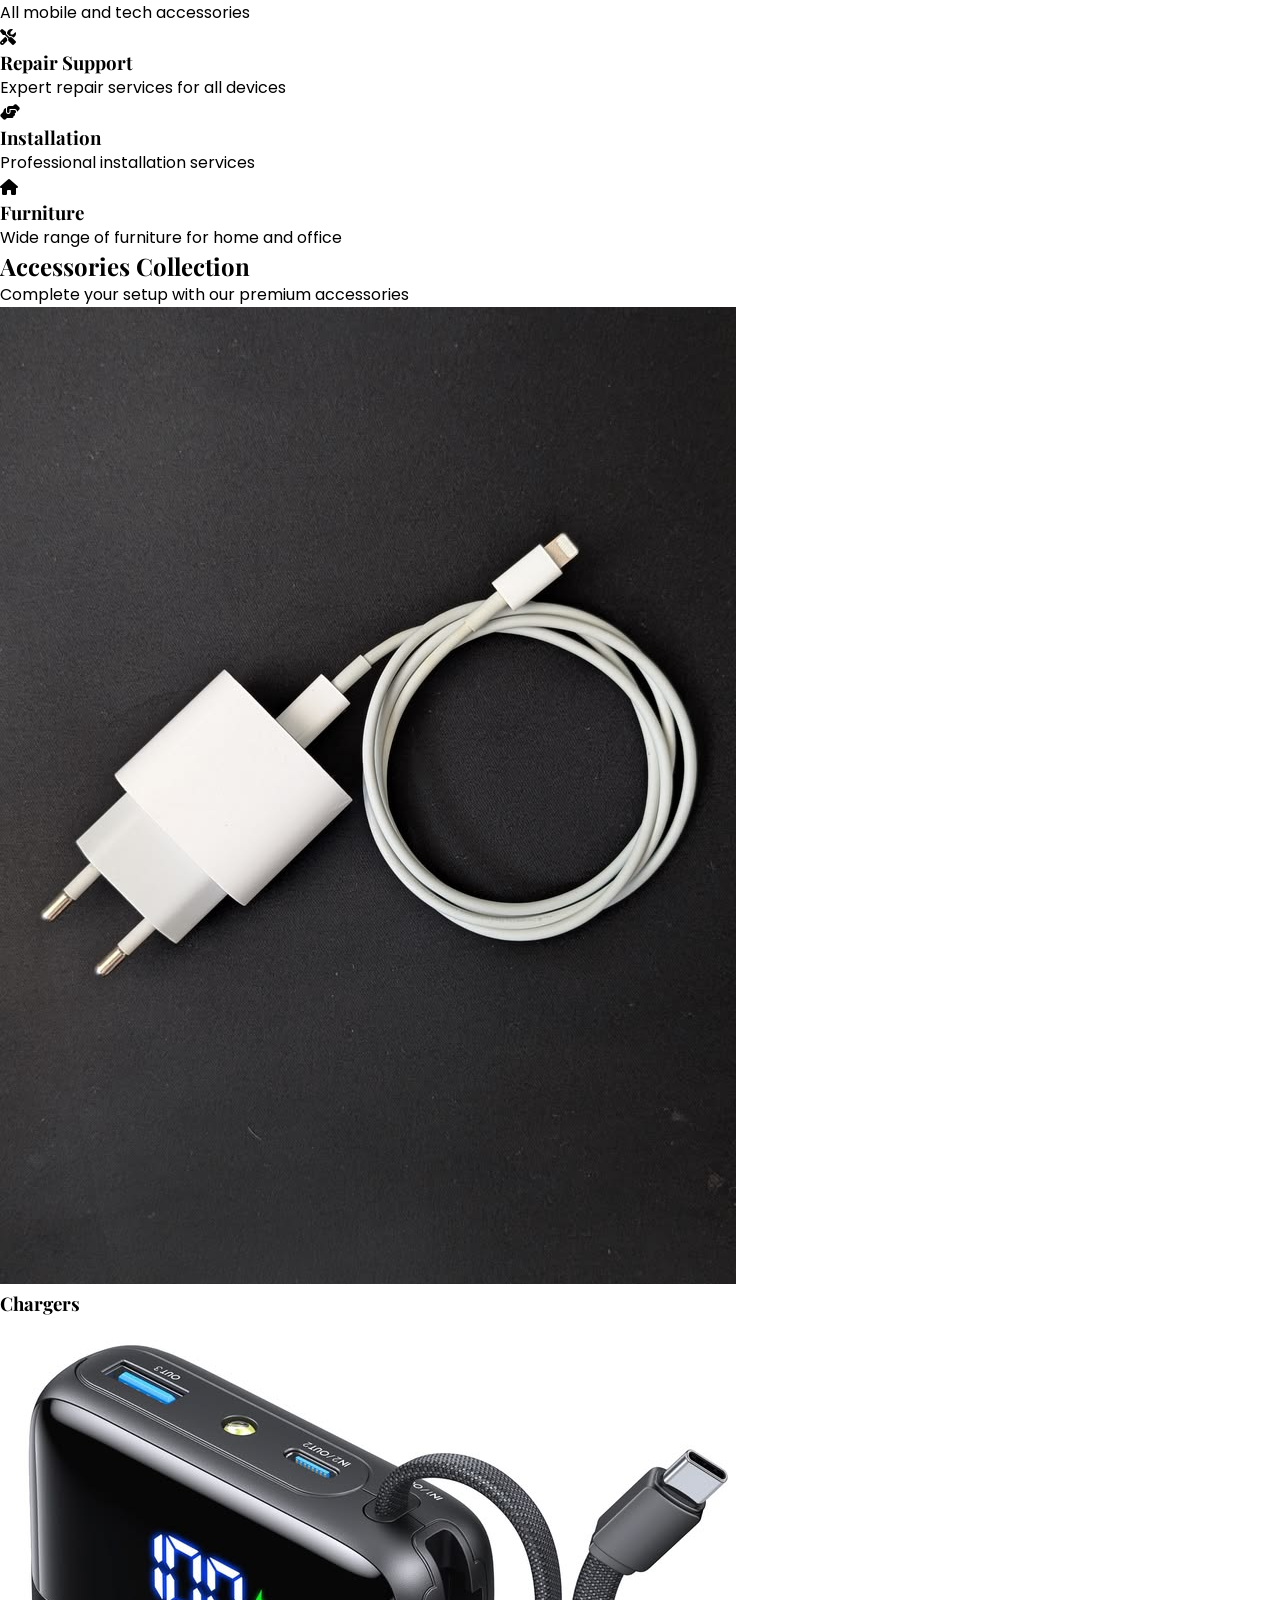
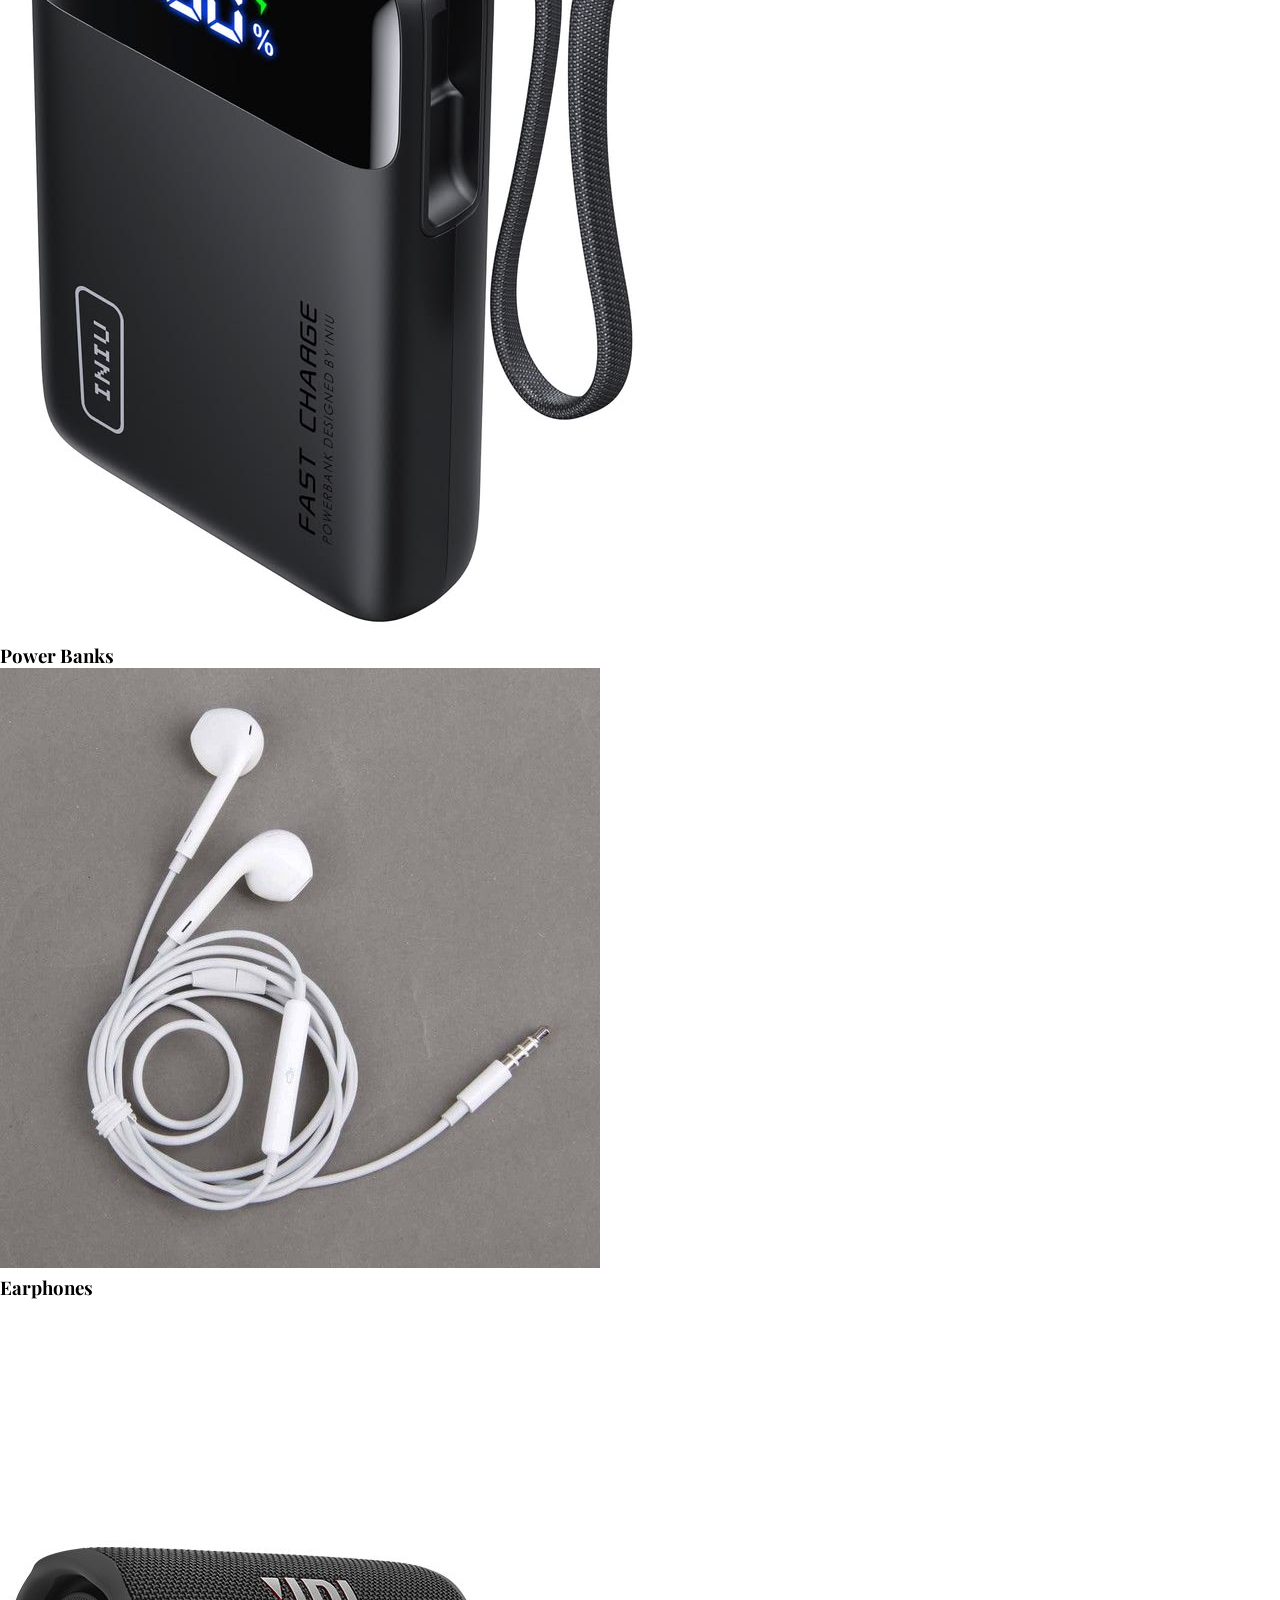
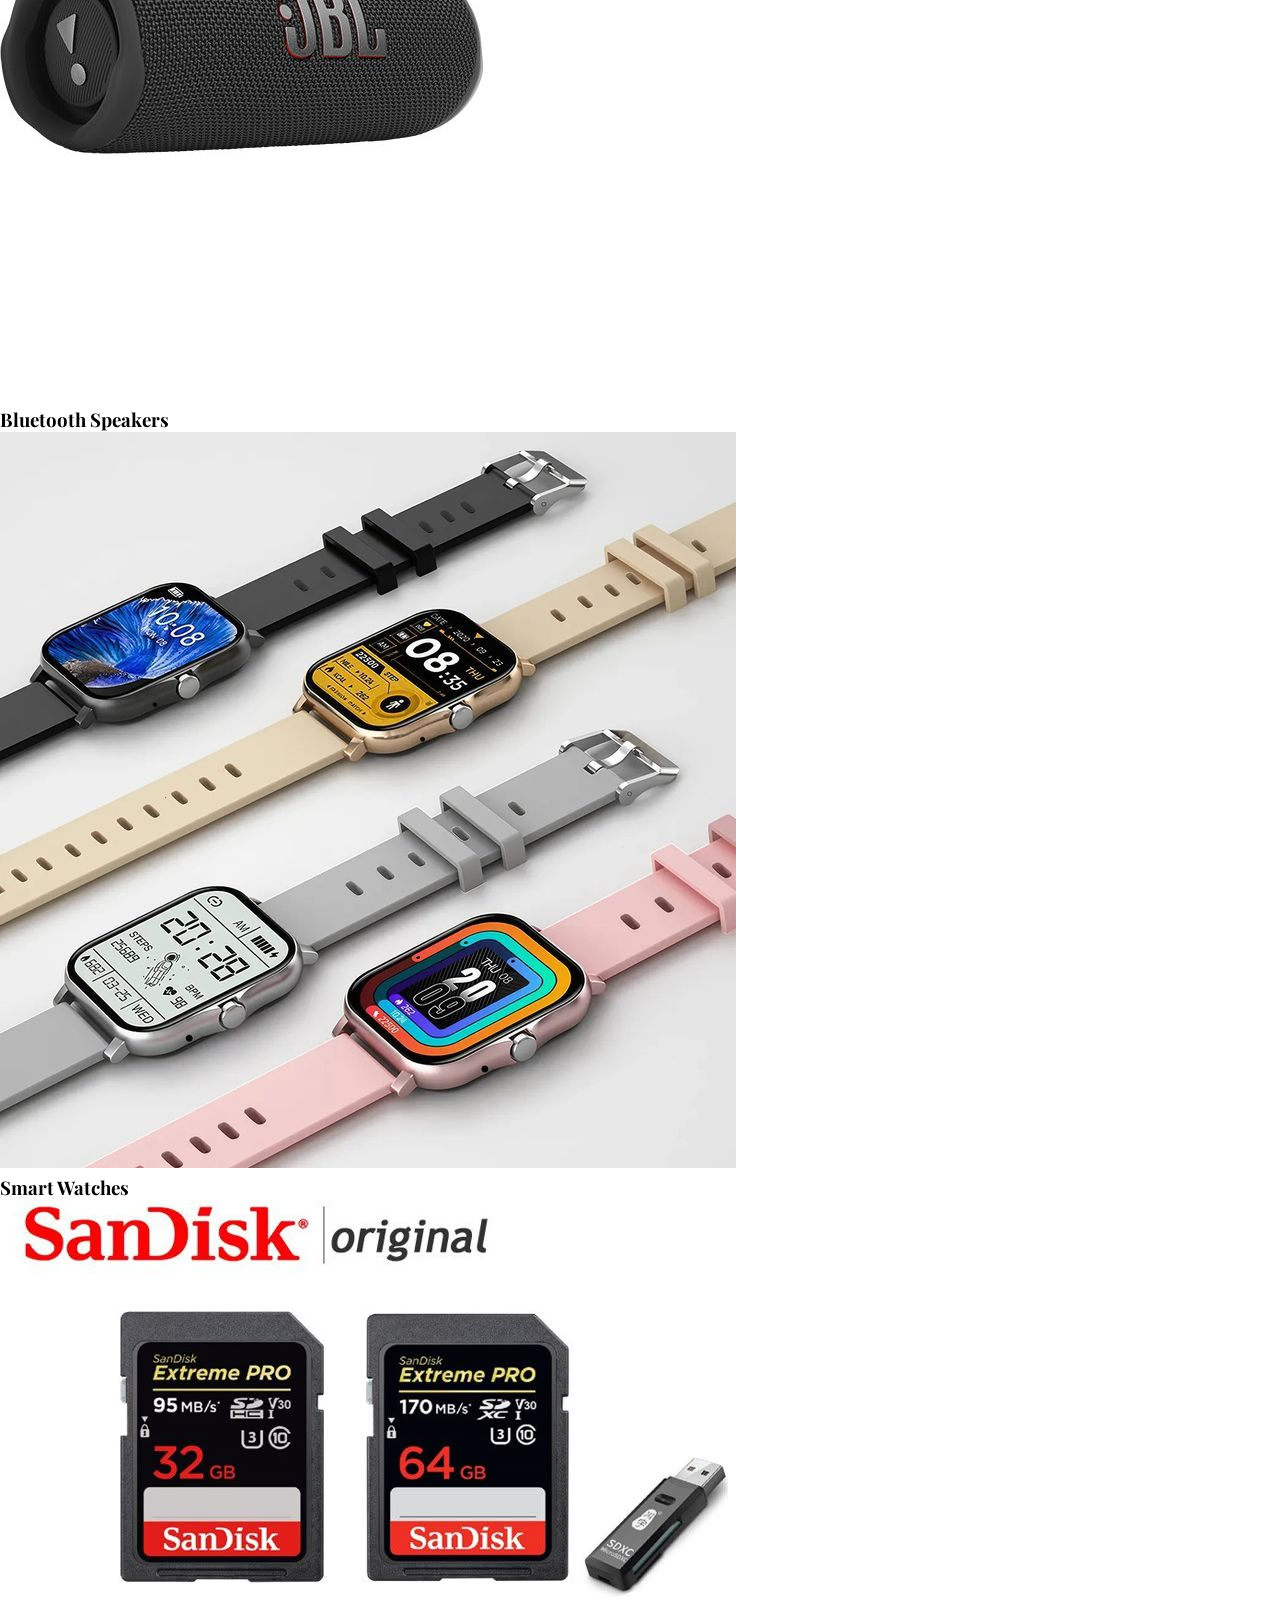
==== commit ba6d2deb: "Update index.html" ====
--- a/index.html
+++ b/index.html
@@ -135,7 +135,7 @@
             <div class="grid grid-cols-1 lg:grid-cols-2 gap-10 lg:gap-16 items-center">
                 <div data-aos="fade-up" data-aos-duration="800">
                     <h1 class="font-playfair text-3xl sm:text-4xl md:text-5xl lg:text-6xl xl:text-7xl font-bold text-white mb-4">ANNAI MOBILES</h1>
-                    <p class="text-lg sm:text-xl md:text-2xl text-accent font-medium mb-4 sm:mb-6">Electronic, Appliances & Furniture</p>
+                    <p class="text-lg sm:text-xl md:text-2xl text-accent font-medium mb-4 sm:mb-6">Electronic Appliances & Furniture</p>
                     <p class="text-white/90 text-sm sm:text-base md:text-lg mb-6 sm:mb-8 max-w-xl">Your trusted destination for genuine smartphones, electronics, home appliances, and premium mobile accessories.</p>
                     <div class="flex flex-col sm:flex-row flex-wrap gap-3 sm:gap-4">
                         <a href="#products" class="w-full sm:w-auto px-6 sm:px-8 py-3 sm:py-4 bg-white text-primary font-semibold rounded-full hover:bg-accent hover:text-white transition-all shadow-lg text-center">
